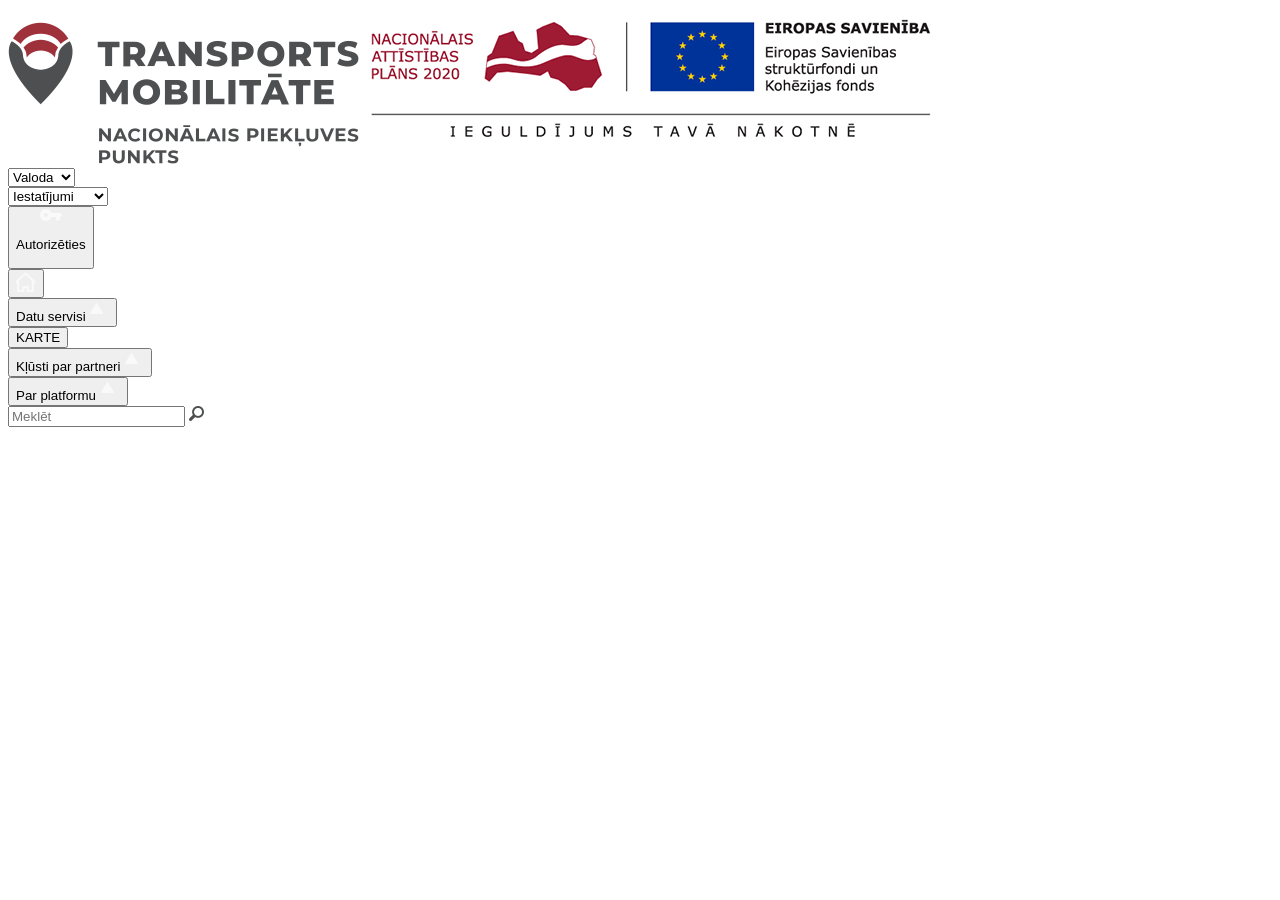
==== index.html @ b94b5772 "initial commit" ====
<!DOCTYPE html>
<html lang="en">
  <head>
    <meta charset="UTF-8" />
    <meta http-equiv="X-UA-Compatible" content="IE=edge" />
    <meta name="viewport" content="width=device-width, initial-scale=1.0" />
    <link rel="stylesheet" href="index.css">
    <title>NPP</title>
  </head>
  <body>
    <div class="header">
      <img src="assets/img/logo1.png" class="header-logo-left" />
      <img src="assets/img/logo2.png" class="header-logo-center" />
      <div class="header-setting">
        <div class="header-setting-up">
          <div class="valoda-select">
            <select>
              <option value="0">Valoda</option>
              <option value="1">Latviski</option>
              <option value="2">English</option>
            </select>
          </div>
          <div class="setting-select" style="width:200px;">
            <select>
              <option value="0">Iestatījumi</option>
              <option value="disabled">Fonta izmērs</option>
              <option value="2">100%</option>
              <option value="3">150%</option>
              <option value="4">200%</option>
              <option value="disabled">Kontrasts</option>
              <option value="images">
                <div>
                  <img src='eye1.png'/>
                  <img src='eye2.png'/>
                  <img src='eye3.png'/>
                  <img src='eye4.png'/>
                </div>
              </option>
            </select>
          </div>
        </div>
        <div class="header-setting-down">
          <button class = "header-setting-down-auth-button" type="button">
            <img class="header-setting-down-auth-button-icon" src="assets/img/key.svg" />
            <p class="header-setting-down-auth-button-text">Autorizēties</p>
          </button>
        </div>
      </div>
    </div>
    <nav class="navbar">
      <div class="navbar-menu">
        <div class="navbar-icon-tab">
          <button class="navbar-menu-tab-content">
            <img src="assets/img/home.svg" />
          </button>
        </div>
        <div class="navbar-menu-tab">
          <button class="navbar-menu-tab-content">
            Datu servisi
            <img src="assets/img/arrow.svg" class="navbar-arrow-icon"/>
          </button>
        </div>
        <div class="navbar-menu-tab">
          <button class="navbar-menu-tab-content">
            KARTE
          </button>
        </div>
        <div class="navbar-menu-tab">
          <button class="navbar-menu-tab-content">
            Kļūsti par partneri
            <img src="assets/img/arrow.svg" class="navbar-arrow-icon"/>
          </button>
        </div>
        <div class="navbar-menu-tab">
          <button class="navbar-menu-tab-content">
            Par platformu
            <img src="assets/img/arrow.svg" class="navbar-arrow-icon"/>
          </button>
        </div>
      </div>
      <div class="navbar-search">
        <input type="text" placeholder="Meklēt" >
        <img src="assets/img/search.png" />
      </div>
    </nav>
    <script>
      const toggleMenu = () => document.body.classList.toggle("open");
    </script>
  </body>
</html>
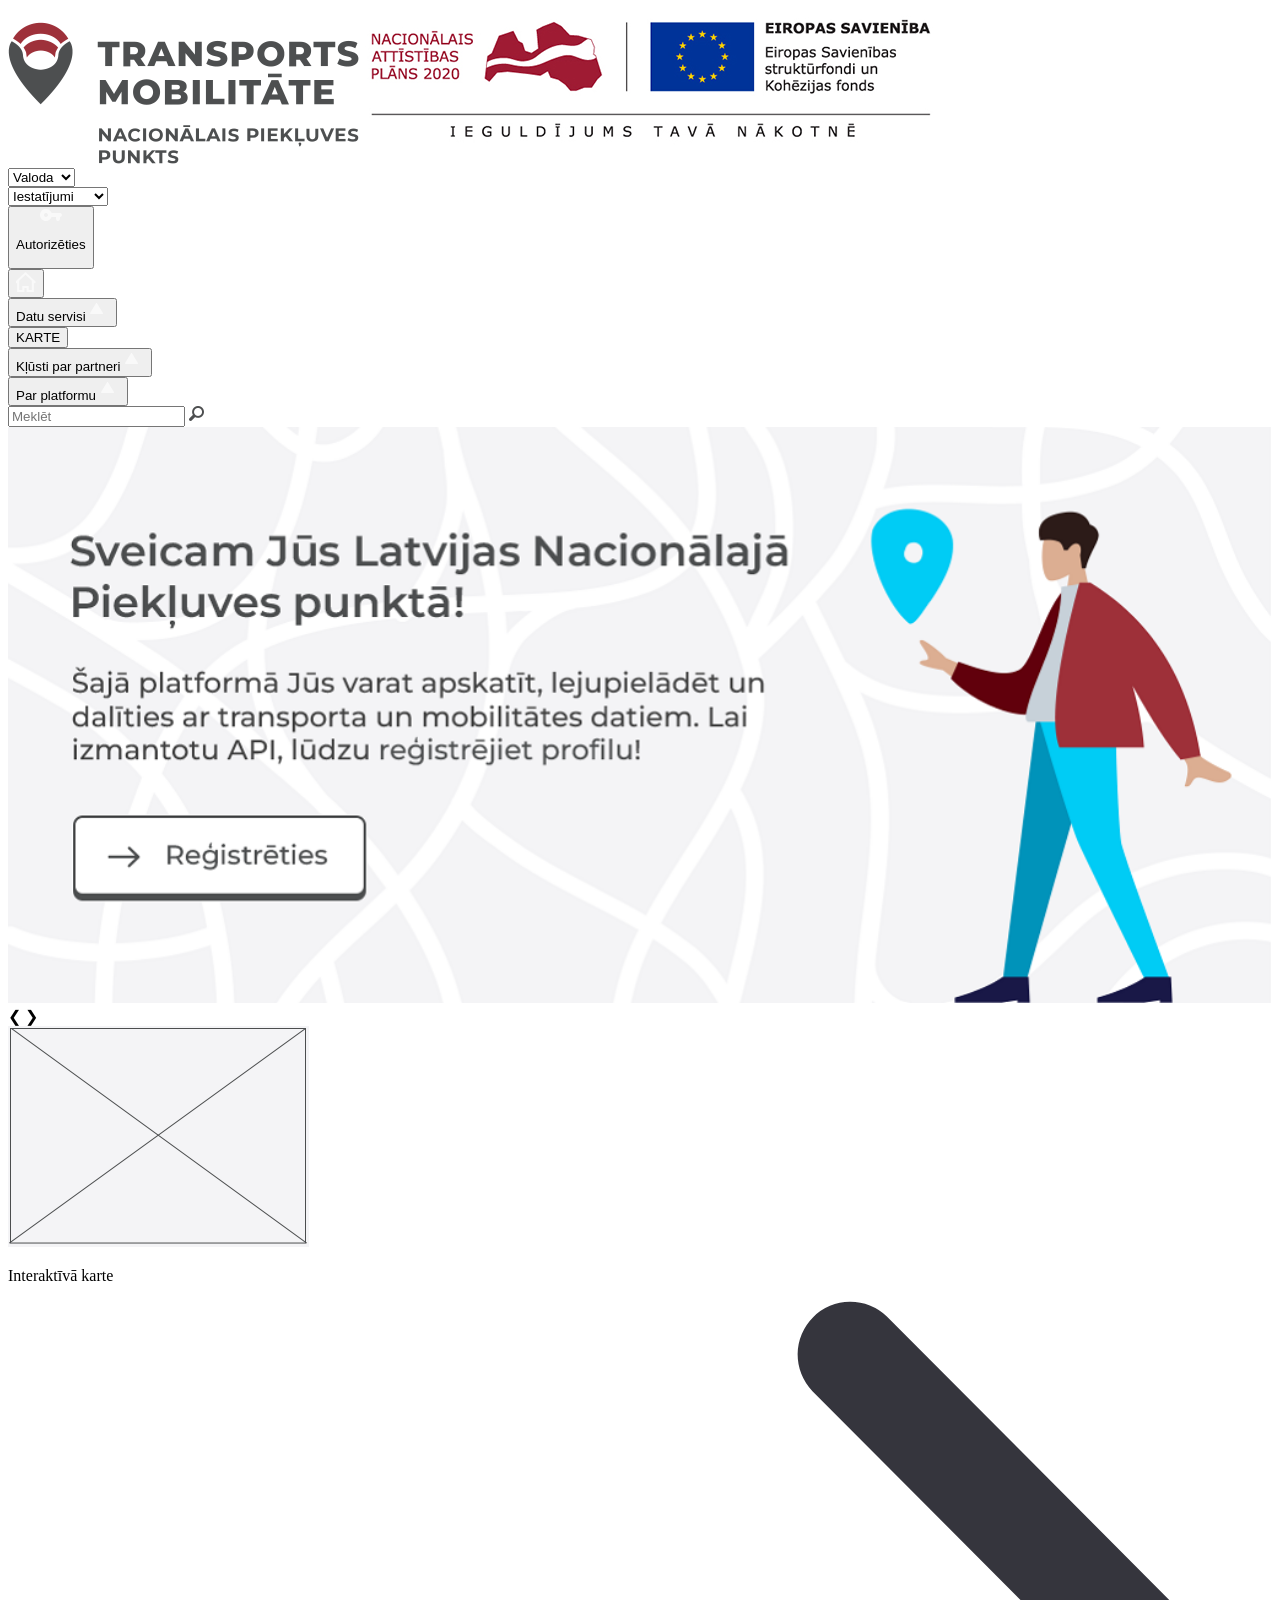
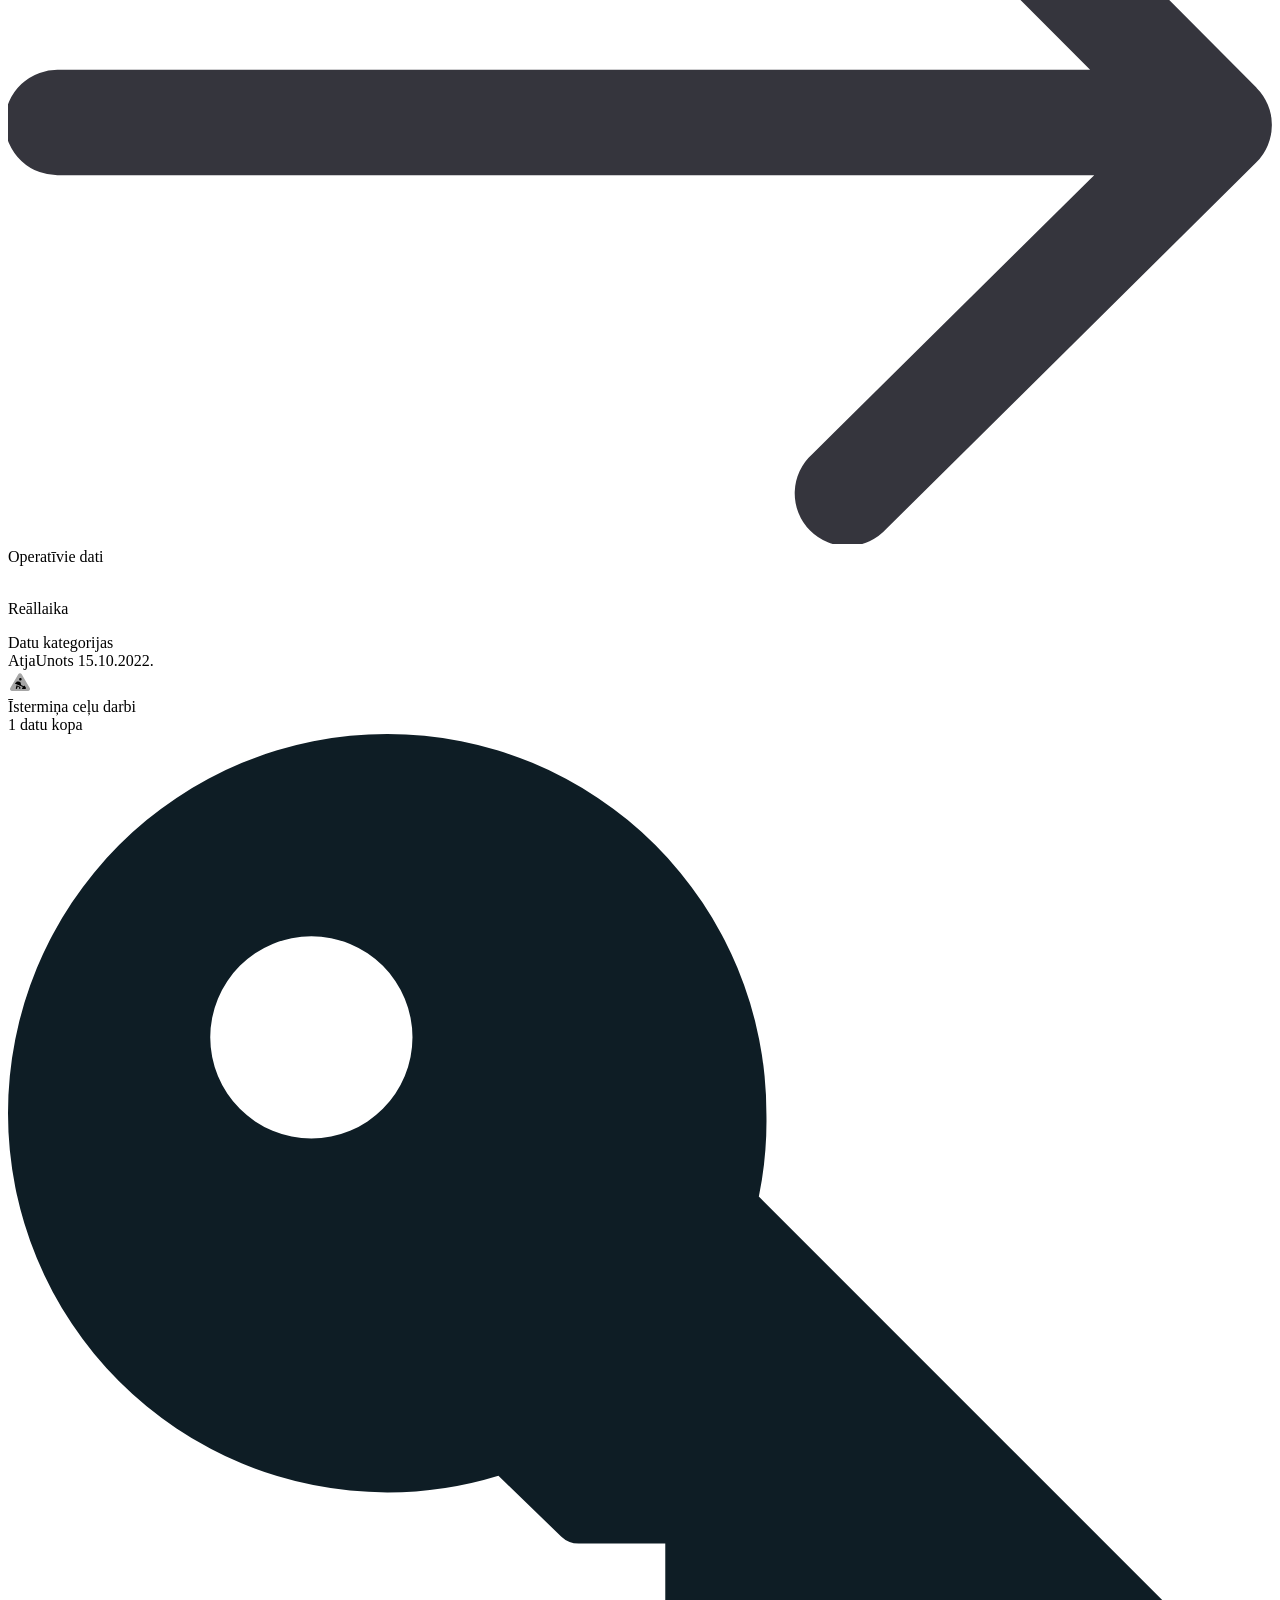
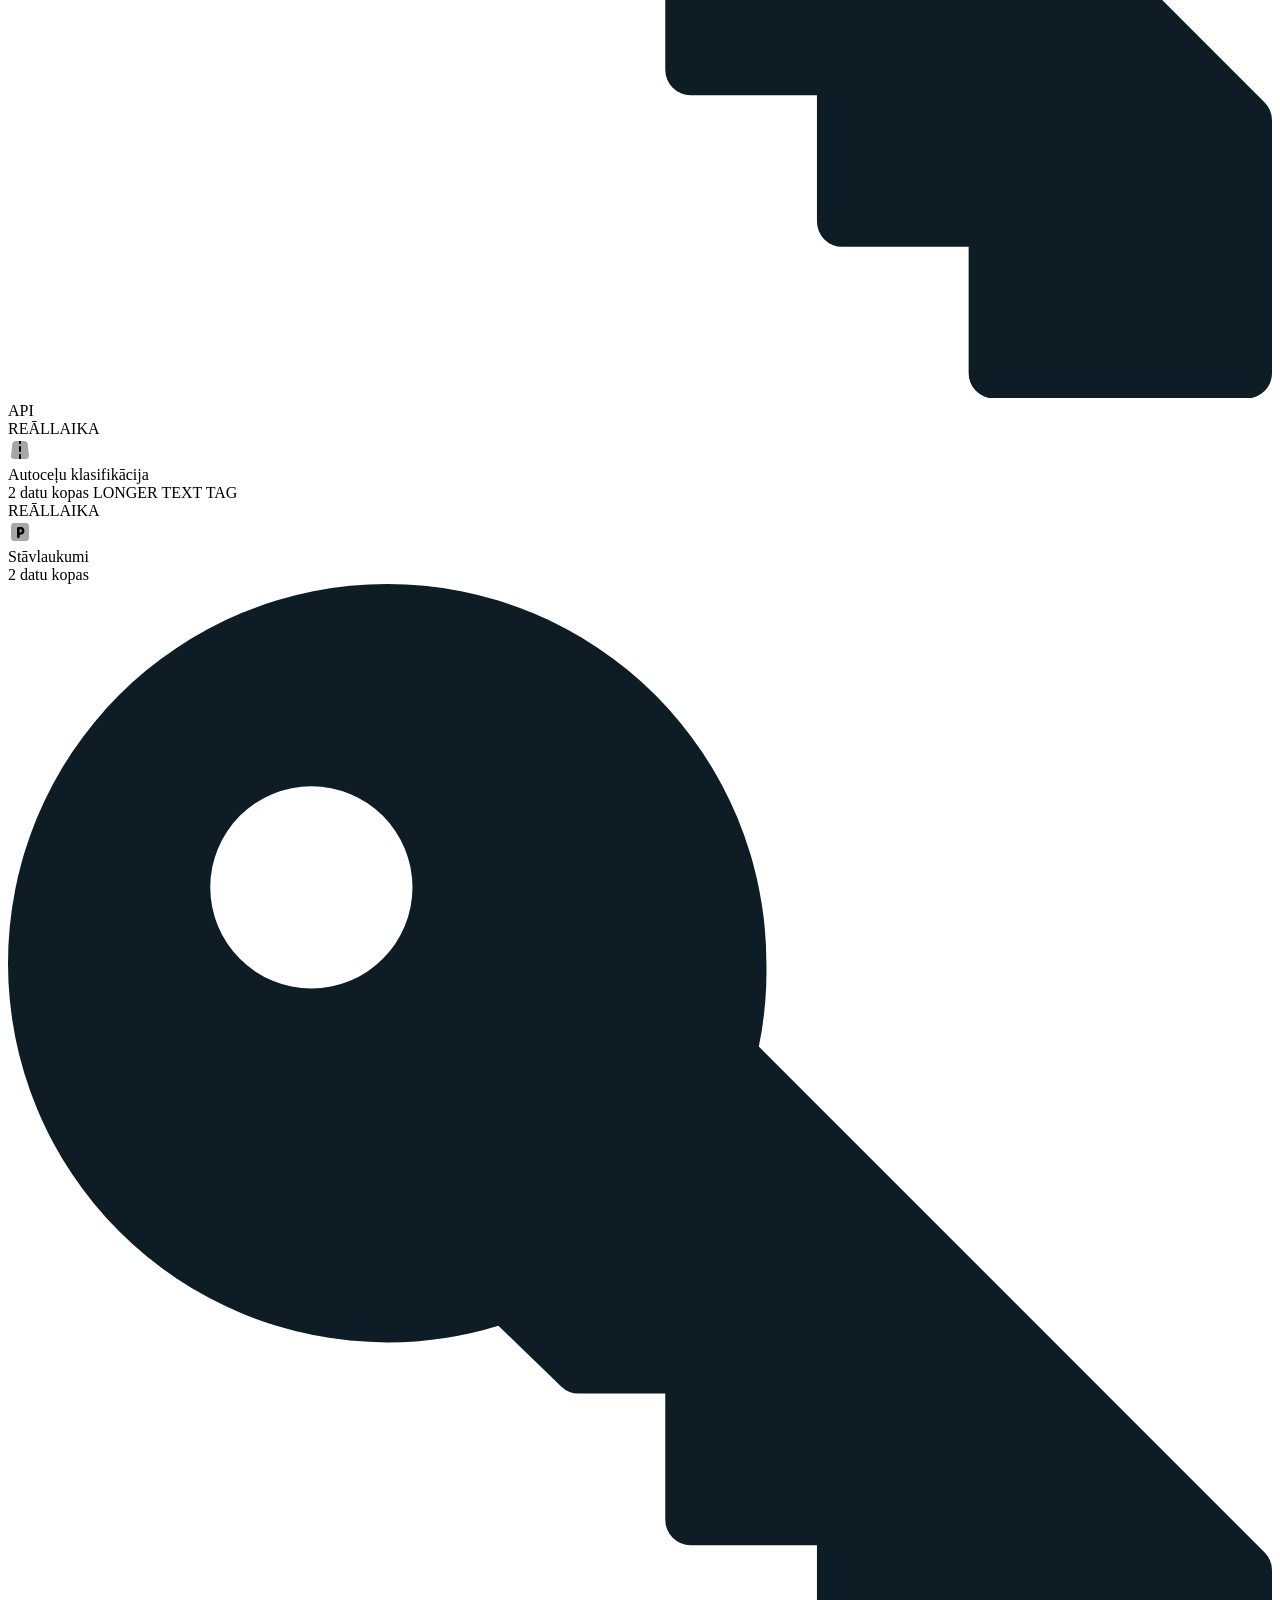
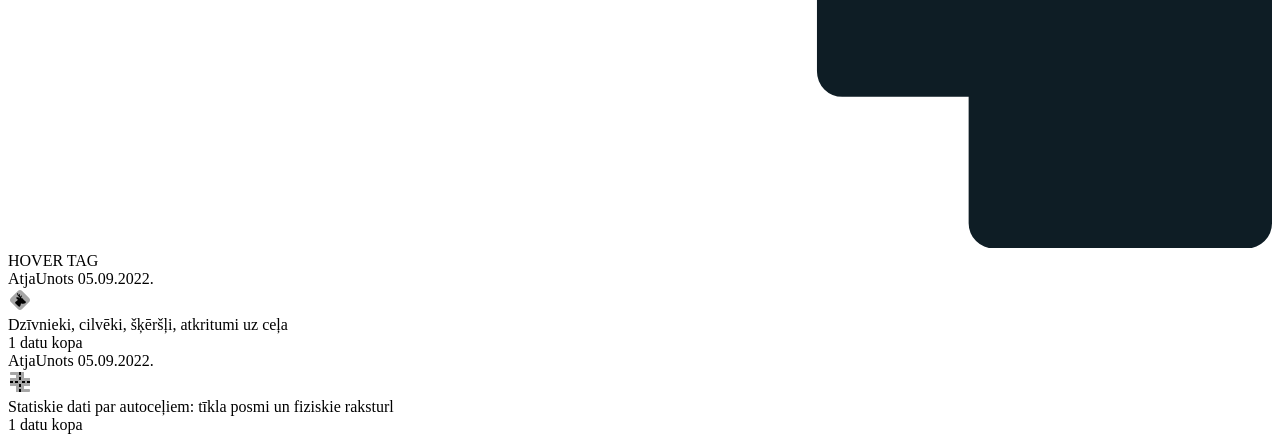
==== commit 7ecc7d5e: "slides, categories complete" ====
--- a/index.html
+++ b/index.html
@@ -83,8 +83,107 @@
         <img src="assets/img/search.png" />
       </div>
     </nav>
+    <div class="slidebar">
+      <div class="slidebar-slideshow">
+        <div class="slidebar-slideshow-slides slidebar-slideshow-fade">
+          <img src="assets/img/slide1.png" style="width:100%">
+        </div>
+      
+        <div class="slidebar-slideshow-slides slidebar-slideshow-fade">
+          <img src="assets/img/slide2.png" style="width:100%">
+        </div>
+      
+        <!-- Next and previous buttons -->
+        <a class="slidebar-slideshow-prev" onclick="plusSlides(-1)">&#10094;</a>
+        <a class="slidebar-slideshow-next" onclick="plusSlides(1)">&#10095;</a>
+        <!-- The dots/circles -->
+        <div class="slidebar-slideshow-dots">
+          <span class="slidebar-slideshow-dots-dot" onclick="currentSlide(1)"></span>
+          <span class="slidebar-slideshow-dots-dot" onclick="currentSlide(2)"></span>
+        </div>
+      </div>
+      <div class="slidebar-map-container">
+        <div class="slidebar-map-container-box">
+          <img id="close" src="assets/img/mapbox.png" />
+        </div>
+        <div class="slidebar-map-container-link">
+          <p class="slidebar-map-container-link-text">Interaktīvā karte</p>
+          <img class="slidebar-map-container-link-icon" src="assets/img/next.svg" />
+        </div>
+        <div class="slidebar-map-container-data">
+          <label class="slidebar-map-container-data-button">
+            <span class="slidebar-map-container-data-button-text">Operatīvie dati</span>
+          </label>
+        </div>
+        <div class="slidebar-map-container-realtime">
+          <label class="slidebar-map-container-realtime-button">
+            <img class="slidebar-map-container-realtime-button-icon" id="close" src="assets/img/dot.png" />
+            <p class="slidebar-map-container-realtime-button-text">Reāllaika</p>
+          </label>
+        </div>
+      </div>
+    </div>
+    <div class="data-cat">
+      <div class="data-cat-title">
+        Datu kategorijas
+      </div>
+      <div class="data-cat-content">
+        <div class="data-cat-construction">
+          <div class="data-cat-construction-update">AtjaUnots 15.10.2022.</div>
+          <img class="data-cat-construction-icon" src="assets/img/under-construction.svg">
+          <div class="data-cat-construction-title">Īstermiņa ceļu darbi</div>
+          <div class="data-cat-construction-data">
+            <span class="data-cat-construction-data-text">1 datu kopa</span>
+            <label class="data-cat-construction-data-content">
+              <img class="data-cat-construction-data-content-icon" src="assets/img/key2.svg" />
+              <span class="data-cat-construction-data-content-label">API</span>
+            </label>
+          </div>
+        </div>
+        <div class="data-cat-construction">
+          <div class="data-cat-construction-update">REĀLLAIKA</div>
+          <img class="data-cat-construction-icon" src="assets/img/road.svg">
+          <div class="data-cat-construction-title">Autoceļu klasifikācija</div>
+          <div class="data-cat-construction-data">
+            <span class="data-cat-construction-data-text">2 datu kopas</span>
+            <label class="data-cat-construction-data-content">
+              <span class="data-cat-construction-data-content-label">LONGER TEXT TAG</span>
+            </label>
+          </div>
+        </div>
+        <div class="data-cat-construction">
+          <div class="data-cat-construction-update">REĀLLAIKA</div>
+          <img class="data-cat-construction-icon" src="assets/img/parking.svg">
+          <div class="data-cat-construction-title">Stāvlaukumi</div>
+          <div class="data-cat-construction-data">
+            <span class="data-cat-construction-data-text">2 datu kopas</span>
+            <label class="data-cat-construction-data-content">
+              <img class="data-cat-construction-data-content-icon" src="assets/img/key2.svg" />
+              <span class="data-cat-construction-data-content-label">HOVER TAG</span>
+            </label>
+          </div>
+        </div>
+        <div class="data-cat-construction">
+          <div class="data-cat-construction-update">AtjaUnots 05.09.2022.</div>
+          <img class="data-cat-construction-icon" src="assets/img/wild-animals-sign.svg">
+          <div class="data-cat-construction-title">Dzīvnieki, cilvēki, šķēršļi, atkritumi uz ceļa</div>
+          <div class="data-cat-construction-data">
+            <span class="data-cat-construction-data-text">1 datu kopa</span>
+          </div>
+        </div>
+        <div class="data-cat-construction">
+          <div class="data-cat-construction-update">AtjaUnots 05.09.2022.</div>
+          <img class="data-cat-construction-icon" src="assets/img/streets.svg">
+          <div class="data-cat-construction-title">Statiskie dati par autoceļiem: tīkla posmi un fiziskie raksturl</div>
+          <div class="data-cat-construction-data">
+            <span class="data-cat-construction-data-text">1 datu kopa</span>
+          </div>
+        </div>
+      </div>
+    </div>
     <script>
       const toggleMenu = () => document.body.classList.toggle("open");
     </script>
+    <script src="assets/js/slide.js"></script>
   </body>
 </html>
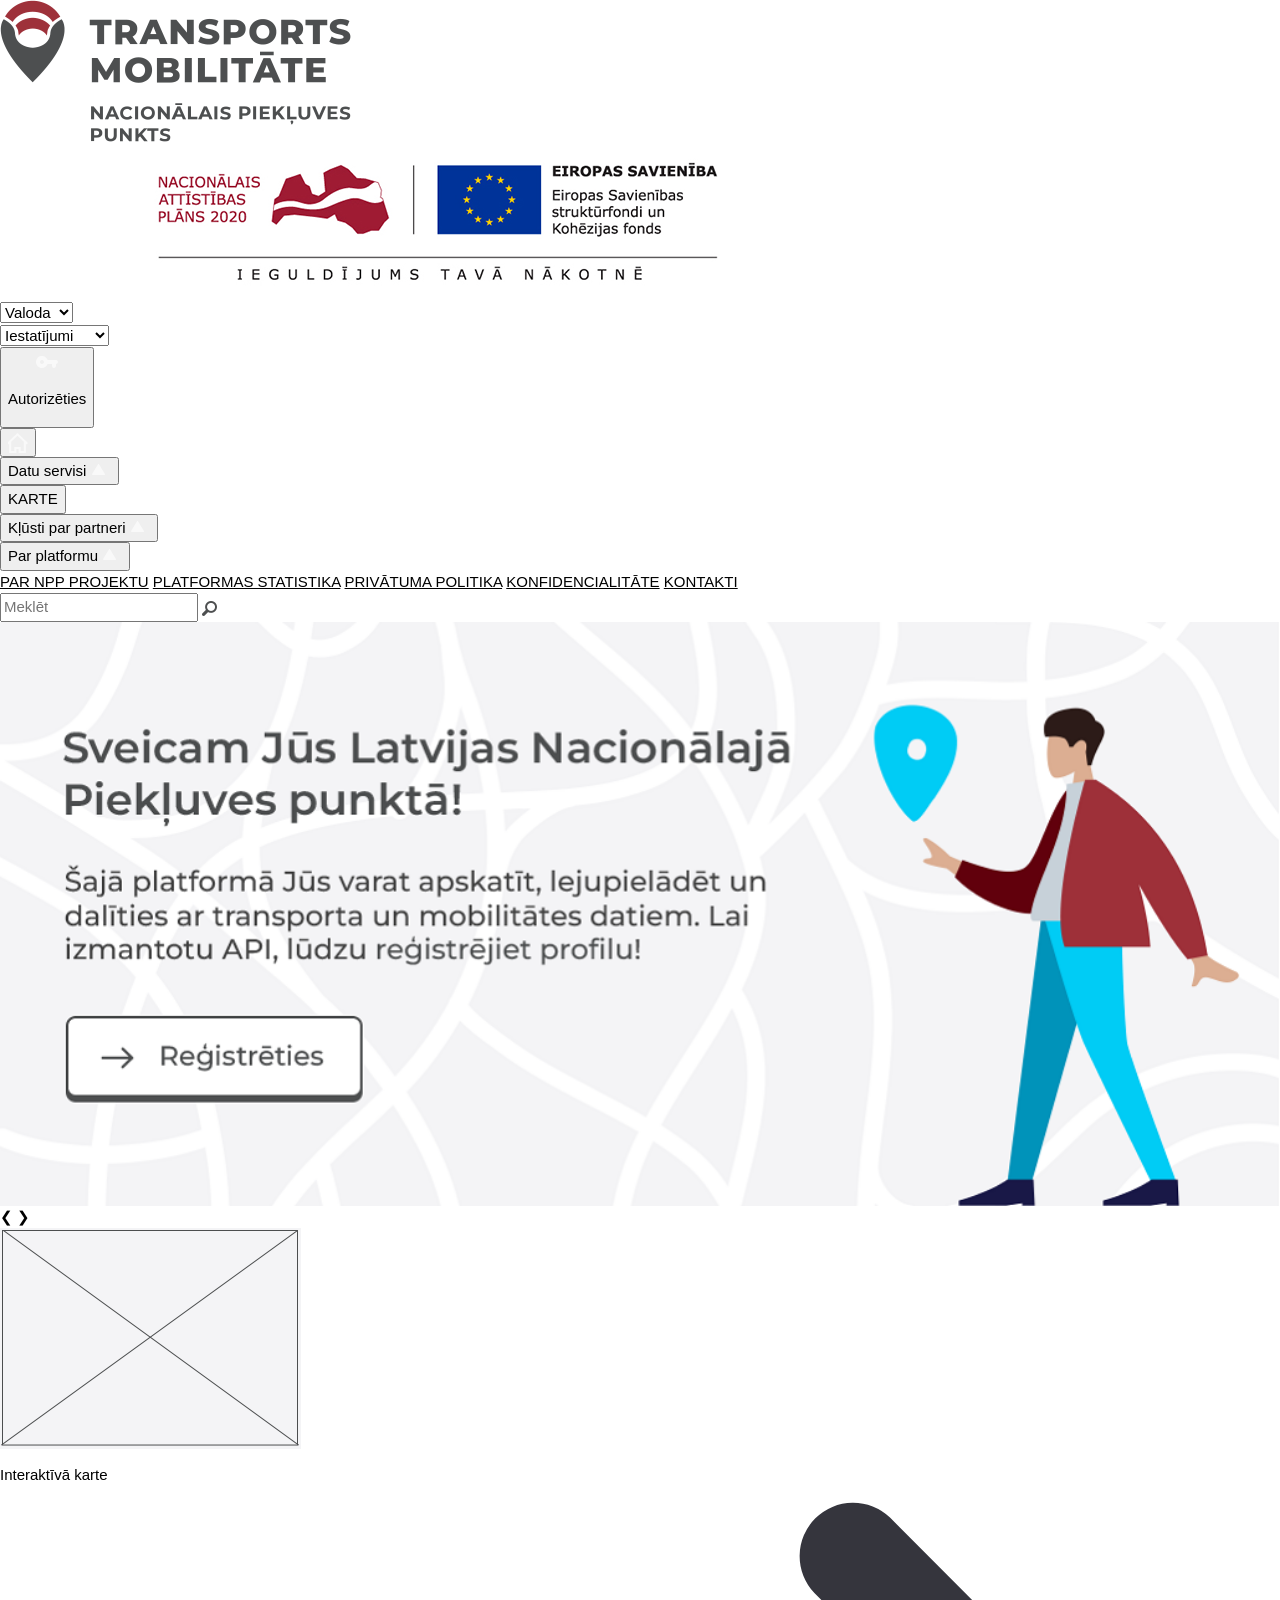
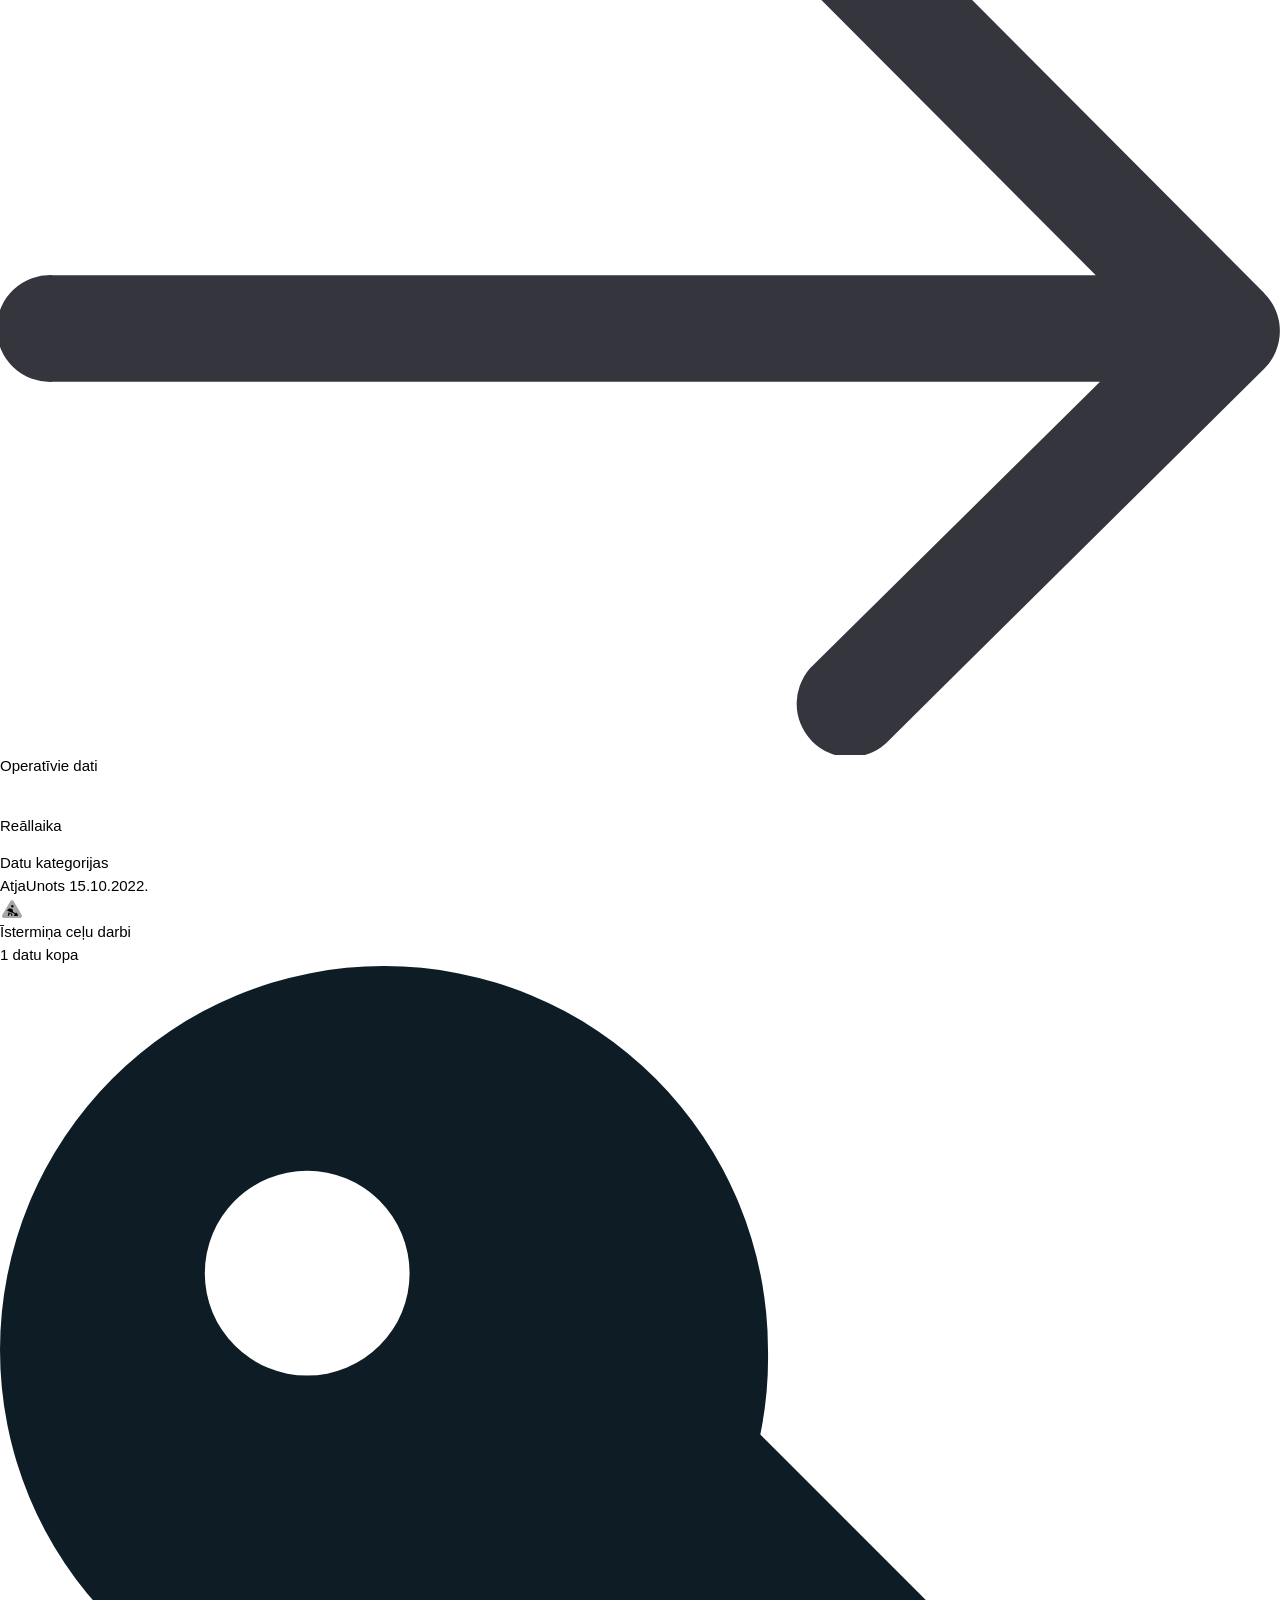
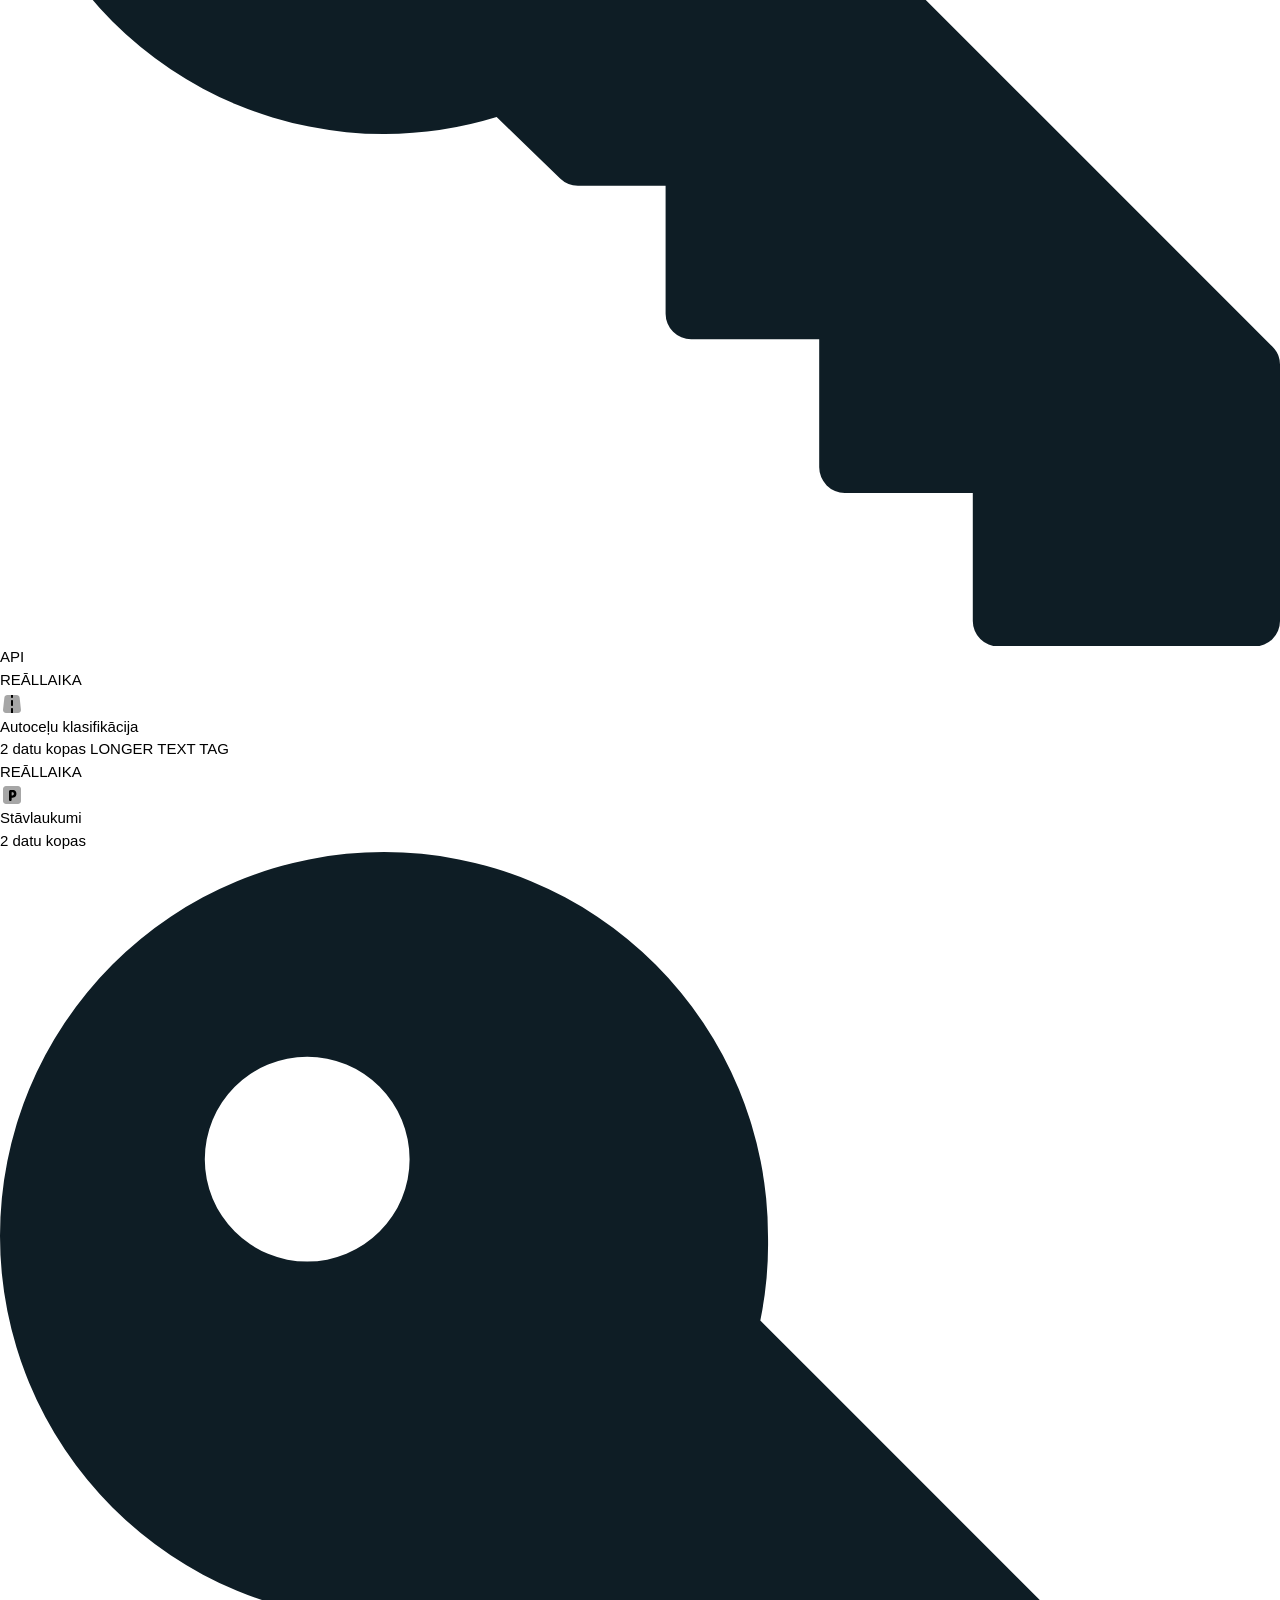
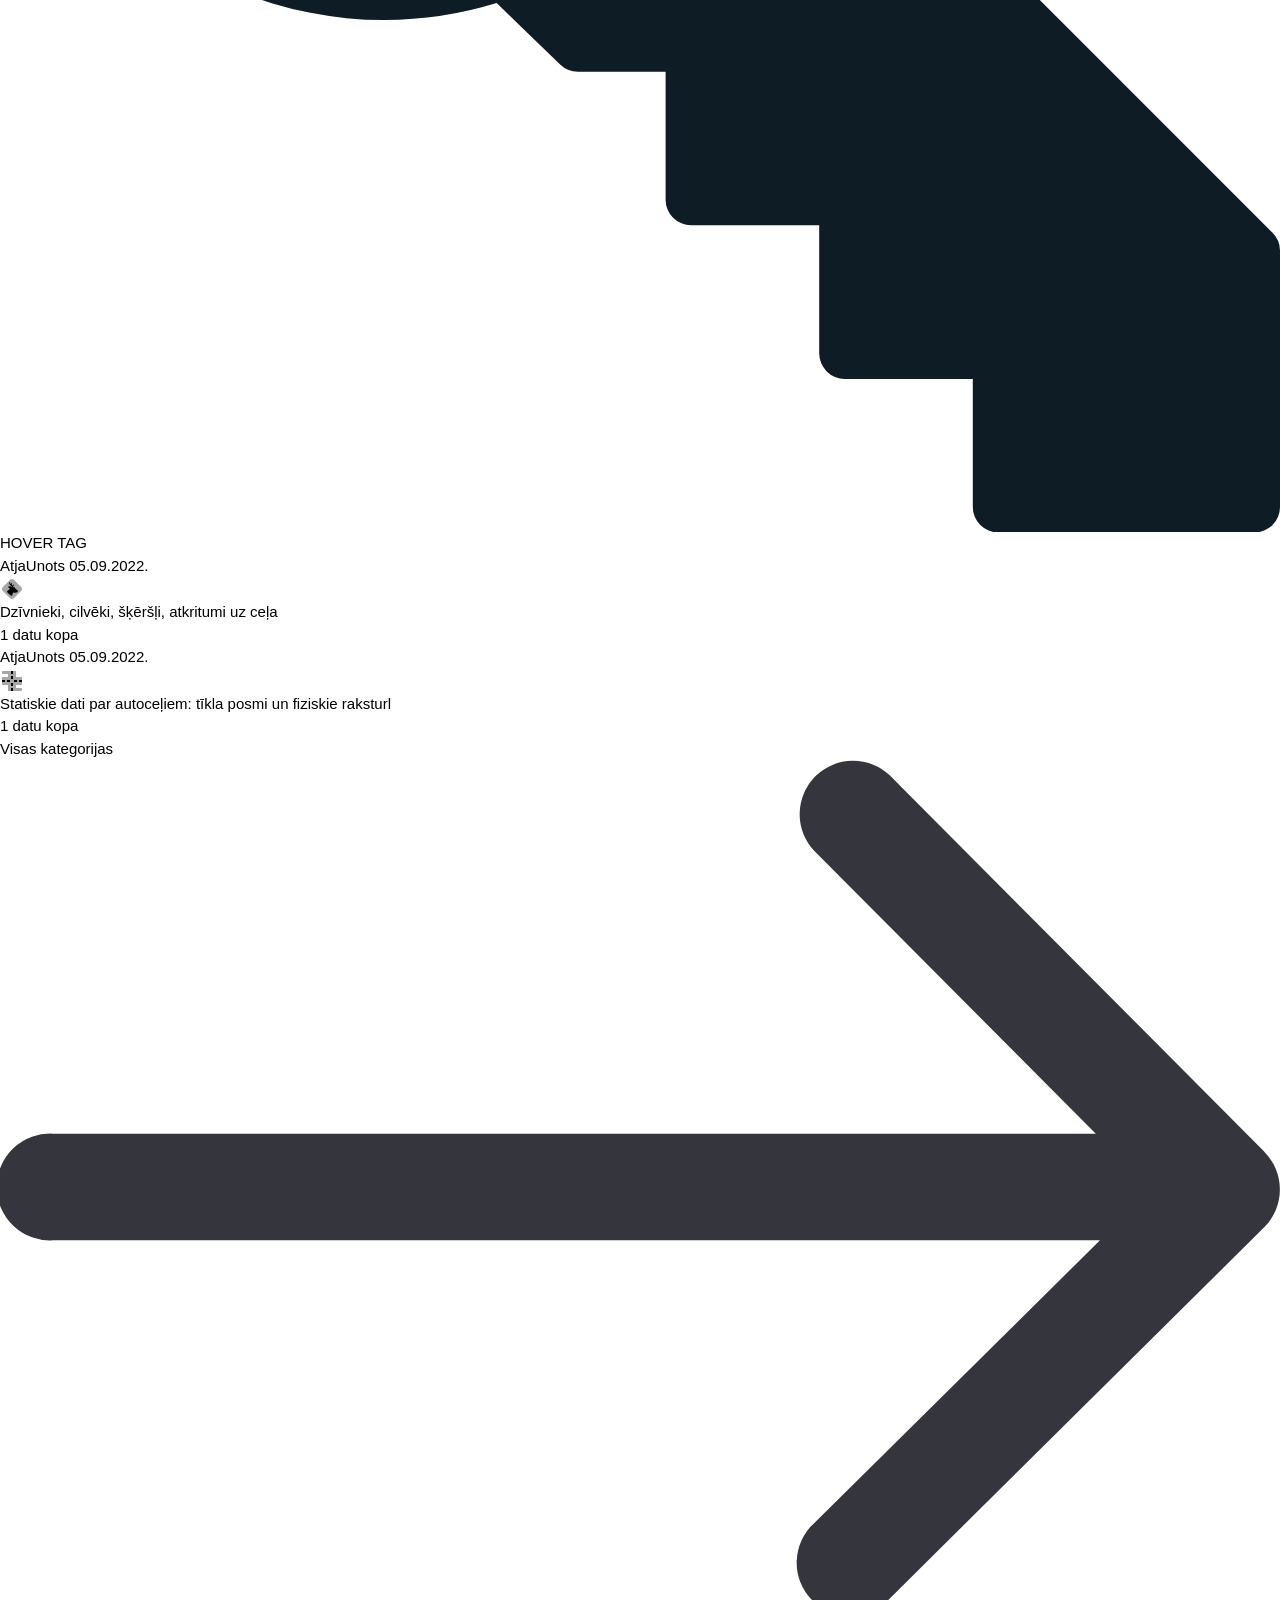
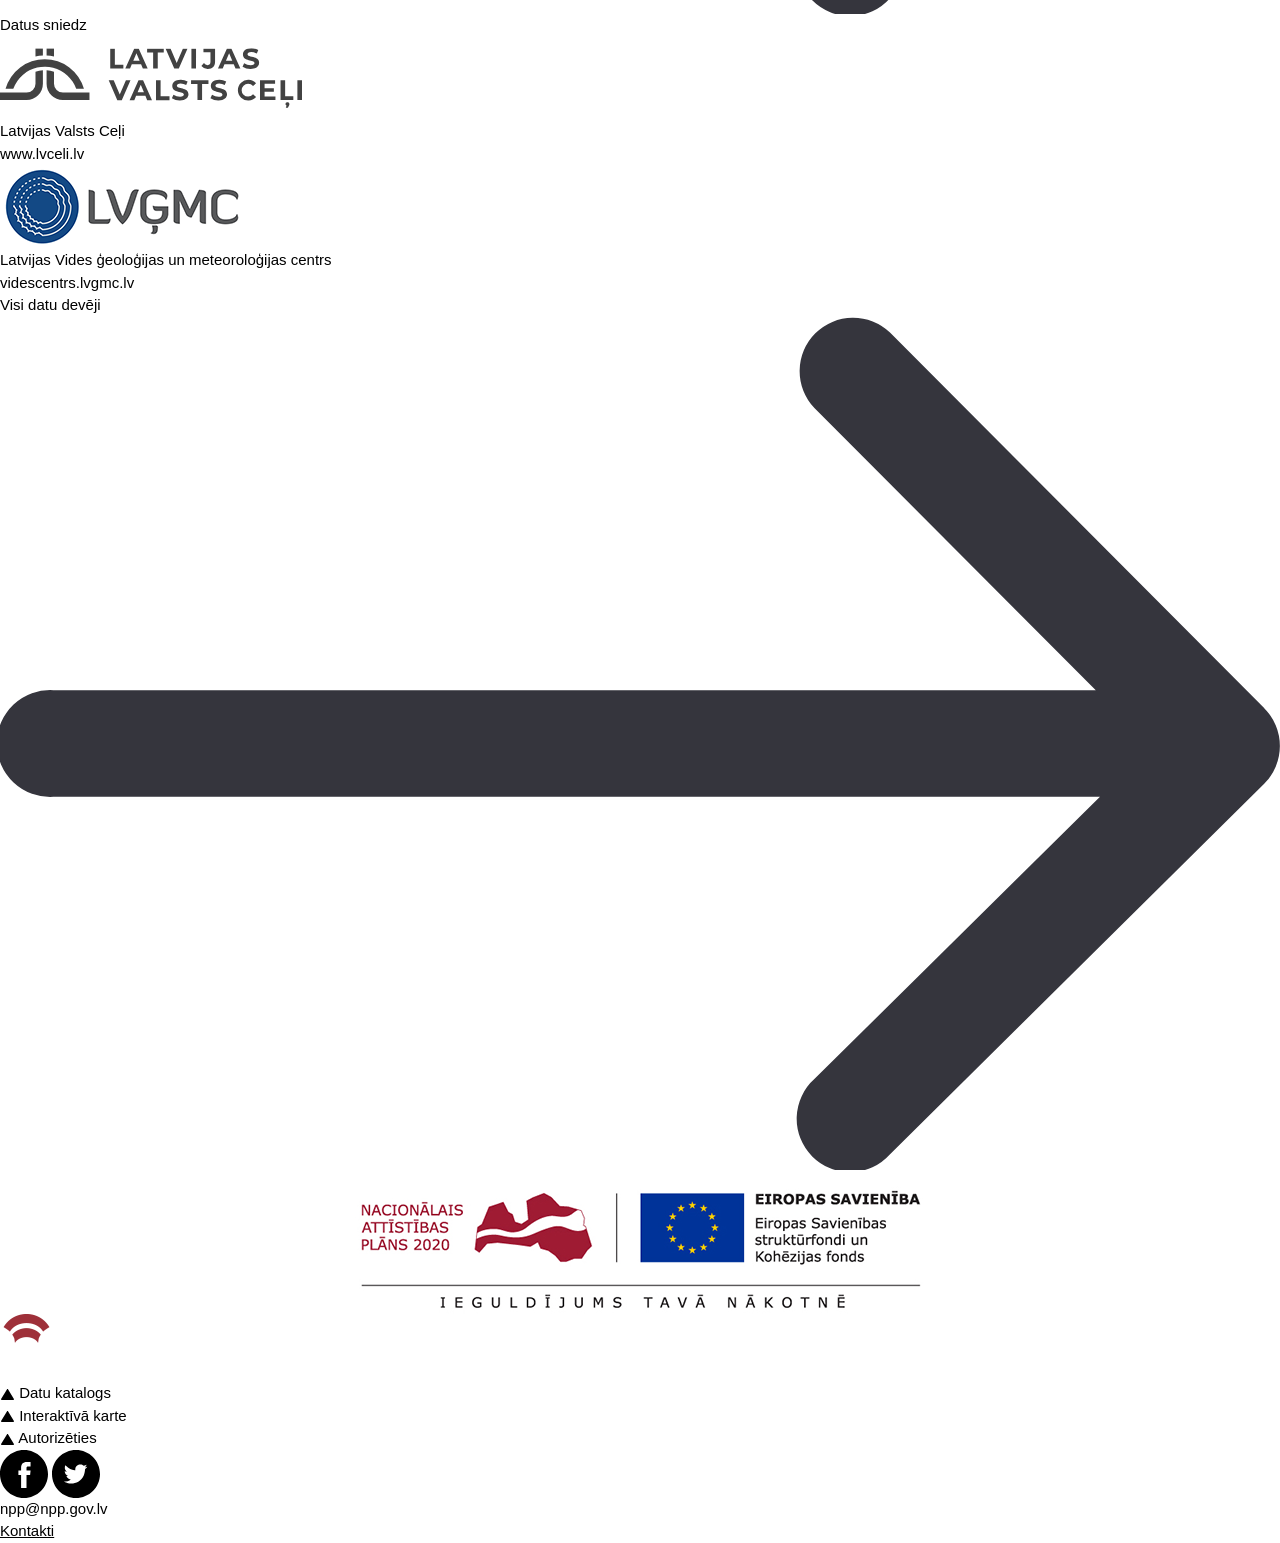
==== commit fb7832b4: "demo complete" ====
--- a/index.html
+++ b/index.html
@@ -4,13 +4,17 @@
     <meta charset="UTF-8" />
     <meta http-equiv="X-UA-Compatible" content="IE=edge" />
     <meta name="viewport" content="width=device-width, initial-scale=1.0" />
+    <link rel="stylesheet" href="https://www.w3schools.com/w3css/4/w3.css">
     <link rel="stylesheet" href="index.css">
     <title>NPP</title>
   </head>
   <body>
     <div class="header">
       <img src="assets/img/logo1.png" class="header-logo-left" />
-      <img src="assets/img/logo2.png" class="header-logo-center" />
+      <div class="small-slidebar w3-content w3-section">
+        <img class="small-slidebar-slides" src="assets/img/small-slide1.png">
+        <img class="small-slidebar-slides" src="assets/img/small-slide2.png">
+      </div>
       <div class="header-setting">
         <div class="header-setting-up">
           <div class="valoda-select">
@@ -76,6 +80,13 @@
             Par platformu
             <img src="assets/img/arrow.svg" class="navbar-arrow-icon"/>
           </button>
+          <div class="navbar-menu-tab-dropdown">
+            <a href="#">PAR NPP PROJEKTU</a>
+            <a href="#">PLATFORMAS STATISTIKA</a>
+            <a href="#">PRIVĀTUMA POLITIKA</a>
+            <a href="#">KONFIDENCIALITĀTE</a>
+            <a href="#">KONTAKTI</a>
+          </div>
         </div>
       </div>
       <div class="navbar-search">
@@ -128,7 +139,8 @@
         Datu kategorijas
       </div>
       <div class="data-cat-content">
-        <div class="data-cat-construction">
+        
+        <div class="data-cat-construction" onmouseover="mouseover1()" onmouseleave="mouseleave1()">
           <div class="data-cat-construction-update">AtjaUnots 15.10.2022.</div>
           <img class="data-cat-construction-icon" src="assets/img/under-construction.svg">
           <div class="data-cat-construction-title">Īstermiņa ceļu darbi</div>
@@ -139,8 +151,14 @@
               <span class="data-cat-construction-data-content-label">API</span>
             </label>
           </div>
-        </div>
-        <div class="data-cat-construction">
+          <div id="button1" hidden="true">
+            <button class="data-cat-construction-button" type="button" >
+              <img class="data-cat-construction-button-icon" src="assets/img/arrow_enter.svg" />
+              <p class="data-cat-construction-button-font">Aplūkot</p>
+            </button>
+          </div>
+        </div>
+        <div class="data-cat-construction" onmouseover="mouseover2()" onmouseleave="mouseleave2()">
           <div class="data-cat-construction-update">REĀLLAIKA</div>
           <img class="data-cat-construction-icon" src="assets/img/road.svg">
           <div class="data-cat-construction-title">Autoceļu klasifikācija</div>
@@ -150,8 +168,14 @@
               <span class="data-cat-construction-data-content-label">LONGER TEXT TAG</span>
             </label>
           </div>
-        </div>
-        <div class="data-cat-construction">
+          <div id="button2" hidden="true">
+            <button class="data-cat-construction-button" type="button" >
+              <img class="data-cat-construction-button-icon" src="assets/img/arrow_enter.svg" />
+              <p class="data-cat-construction-button-font">Aplūkot</p>
+            </button>
+          </div>
+        </div>
+        <div class="data-cat-construction" onmouseover="mouseover3()" onmouseleave="mouseleave3()">
           <div class="data-cat-construction-update">REĀLLAIKA</div>
           <img class="data-cat-construction-icon" src="assets/img/parking.svg">
           <div class="data-cat-construction-title">Stāvlaukumi</div>
@@ -162,22 +186,103 @@
               <span class="data-cat-construction-data-content-label">HOVER TAG</span>
             </label>
           </div>
-        </div>
-        <div class="data-cat-construction">
+          <div id="button3" hidden="true">
+            <button class="data-cat-construction-button" type="button" >
+              <img class="data-cat-construction-button-icon" src="assets/img/arrow_enter.svg" />
+              <p class="data-cat-construction-button-font">Aplūkot</p>
+            </button>
+          </div>
+        </div>
+        <div class="data-cat-construction" onmouseover="mouseover4()" onmouseleave="mouseleave4()">
           <div class="data-cat-construction-update">AtjaUnots 05.09.2022.</div>
           <img class="data-cat-construction-icon" src="assets/img/wild-animals-sign.svg">
           <div class="data-cat-construction-title">Dzīvnieki, cilvēki, šķēršļi, atkritumi uz ceļa</div>
           <div class="data-cat-construction-data">
             <span class="data-cat-construction-data-text">1 datu kopa</span>
           </div>
-        </div>
-        <div class="data-cat-construction">
+          <div id="button4" hidden="true">
+            <button class="data-cat-construction-button" type="button" >
+              <img class="data-cat-construction-button-icon" src="assets/img/arrow_enter.svg" />
+              <p class="data-cat-construction-button-font">Aplūkot</p>
+            </button>
+          </div>
+        </div>
+        <div class="data-cat-construction" onmouseover="mouseover5()" onmouseleave="mouseleave5()">
           <div class="data-cat-construction-update">AtjaUnots 05.09.2022.</div>
           <img class="data-cat-construction-icon" src="assets/img/streets.svg">
           <div class="data-cat-construction-title">Statiskie dati par autoceļiem: tīkla posmi un fiziskie raksturl</div>
           <div class="data-cat-construction-data">
             <span class="data-cat-construction-data-text">1 datu kopa</span>
           </div>
+          <div id="button5" hidden="true">
+            <button class="data-cat-construction-button" type="button" >
+              <img class="data-cat-construction-button-icon" src="assets/img/arrow_enter.svg" />
+              <p class="data-cat-construction-button-font">Aplūkot</p>
+            </button>
+          </div>
+        </div>
+        <div class="data-cat-construction">
+          <div class="data-cat-construction-background">
+            <div class="data-cat-construction-background-text">
+              Visas kategorijas
+              <img class="data-cat-construction-background-text-icon" src="assets/img/next.svg">
+            </div>
+          </div>
+        </div>
+      </div>
+    </div>
+    <div class="data-provide">
+      <div class="data-provide-title">Datus sniedz</div>
+      <div class="data-provide-content">
+        <div class="data-provide-content-item">
+          <div class="data-provide-content-item-title">
+            <img class="data-provide-content-item-title-icon" src="assets/img/lvc-logo.svg">
+          </div>
+          <div class="data-provide-content-item-description">Latvijas Valsts Ceļi</div>
+          <a>www.lvceli.lv</a>
+        </div>
+        <div class="data-provide-content-item">
+          <div class="data-provide-content-item-title">
+            <img class="data-provide-content-item-title-icon" src="assets/img/LVGlogo.png">
+          </div>
+          <div class="data-provide-content-item-description">Latvijas Vides ģeoloģijas un meteoroloģijas centrs</div>
+          <a>videscentrs.lvgmc.lv</a>
+        </div>
+        <div class="data-provide-content-item">
+          <div class="data-provide-content-item-background">
+            <div class="data-provide-content-item-background-text">
+              Visi datu devēji
+              <img class="data-provide-content-item-background-text-icon" src="assets/img/next.svg">
+            </div>
+          </div>
+        </div>
+      </div>
+    </div>
+    <div class="w3-container w3-center w3-margin-top">
+      <img src="assets/img/small-slide1.png" />
+    </div>
+    <div class="footer-up-container"></div>
+    <div class="footer-middle-container">
+      <div class="footer-middle-container-menus">
+        <img class="footer-middle-container-menus-icon" src="assets/img/location.png">
+        <div class="footer-middle-container-menus-link">
+          <img class="footer-middle-container-menus-link-icon" src="assets/img/up.svg"> Datu katalogs
+        </div>
+        <div class="footer-middle-container-menus-link">
+          <img class="footer-middle-container-menus-link-icon" src="assets/img/up.svg"> Interaktīvā karte
+        </div>
+        <div class="footer-middle-container-menus-link">
+          <img class="footer-middle-container-menus-link-icon" src="assets/img/up.svg"> Autorizēties
+        </div>
+      </div>
+      <div class="footer-middle-container-social">
+        <div class="footer-middle-container-social-sites">
+          <img src="assets/img/facebook.svg">
+          <img src="assets/img/twitter.svg">
+        </div>
+        <div class="footer-middle-container-social-mailinfo">
+          npp@npp.gov.lv<br/>
+          <u>Kontakti</u>
         </div>
       </div>
     </div>
@@ -185,5 +290,6 @@
       const toggleMenu = () => document.body.classList.toggle("open");
     </script>
     <script src="assets/js/slide.js"></script>
+    <script src="assets/js/small-slide.js"></script>
   </body>
 </html>
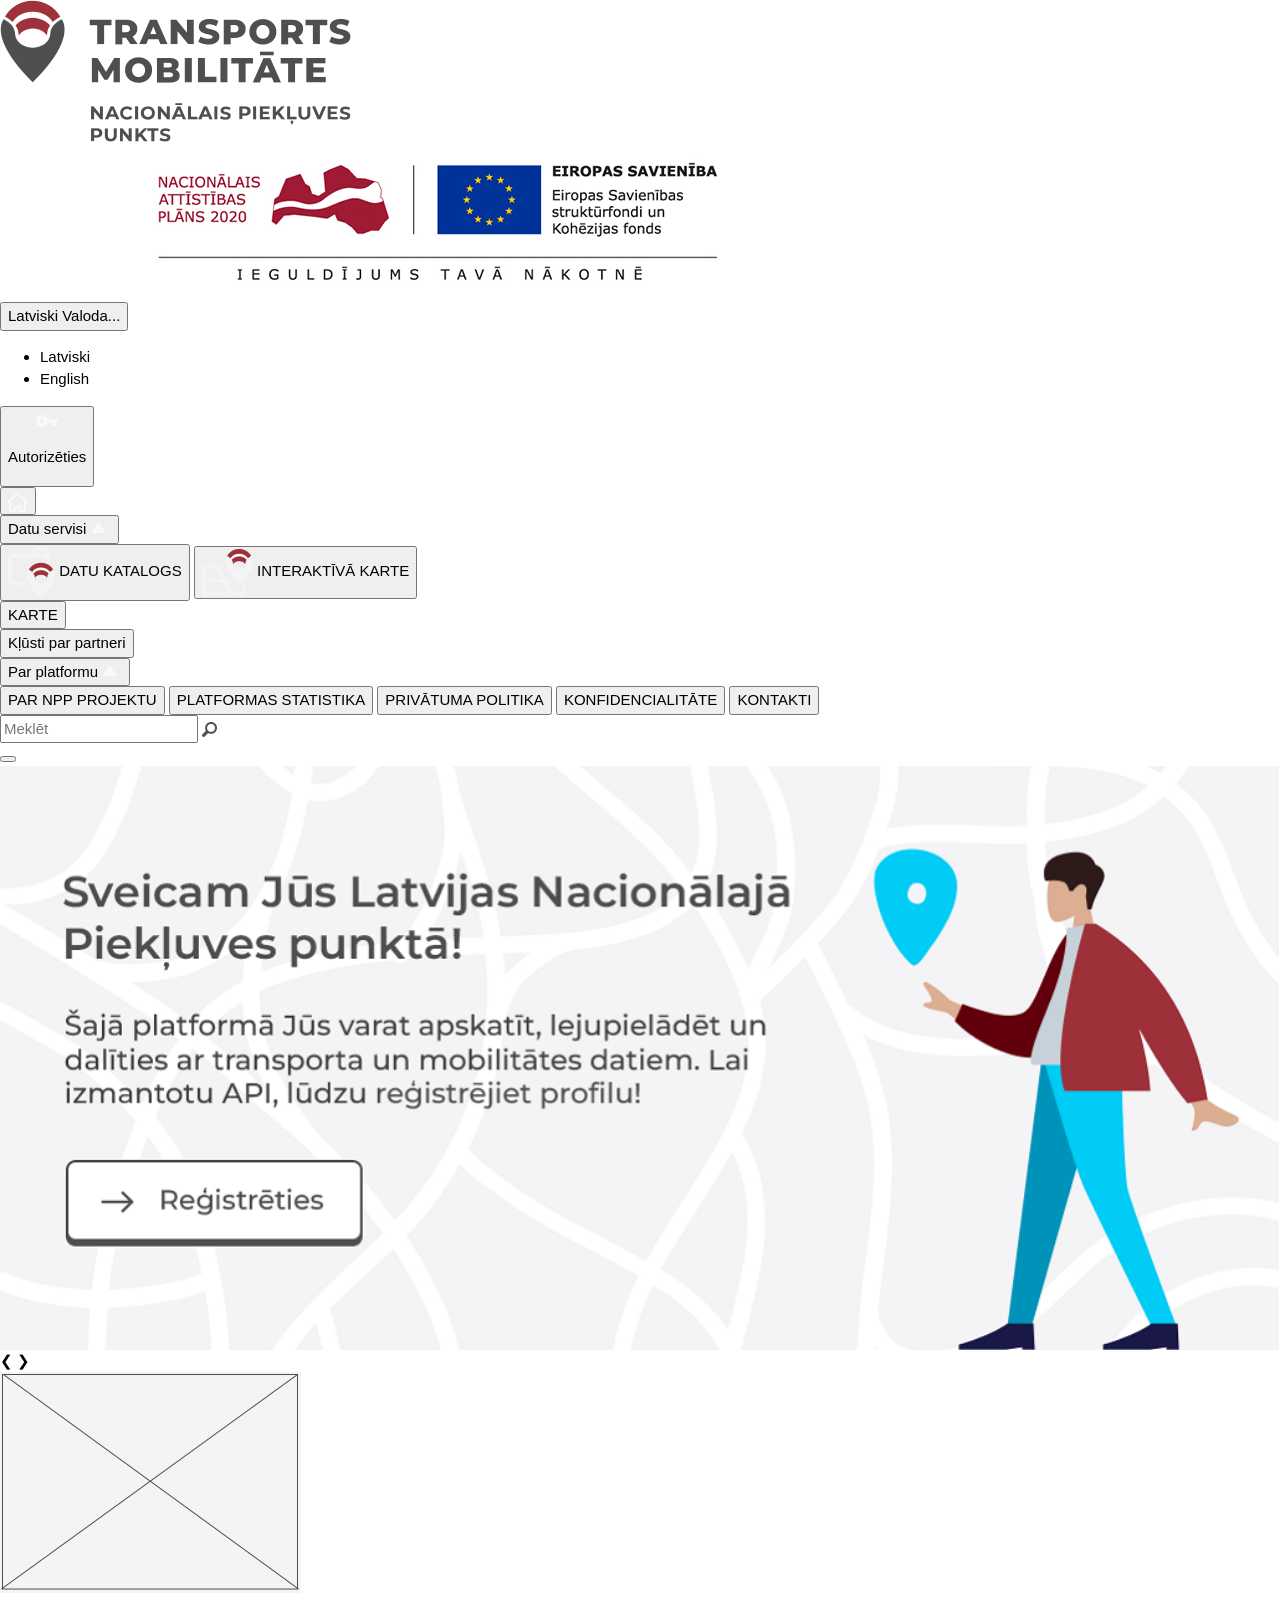
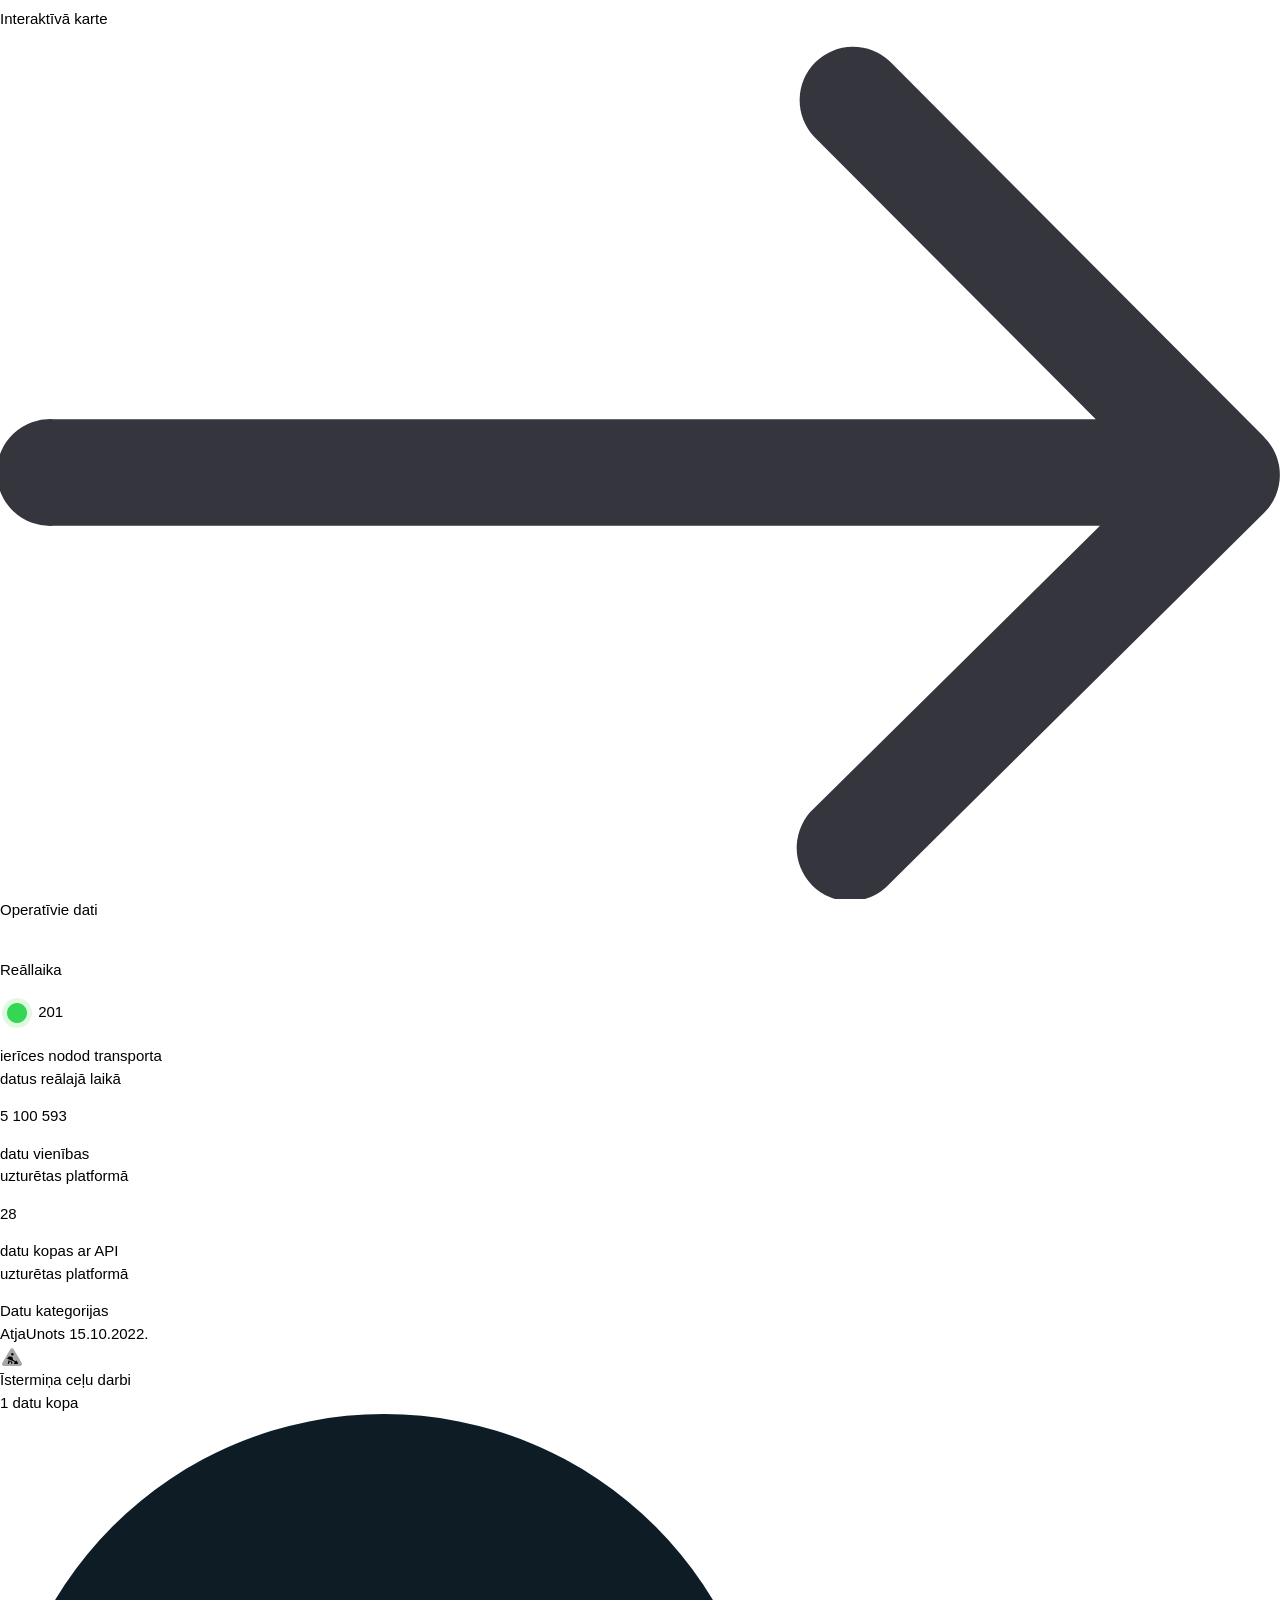
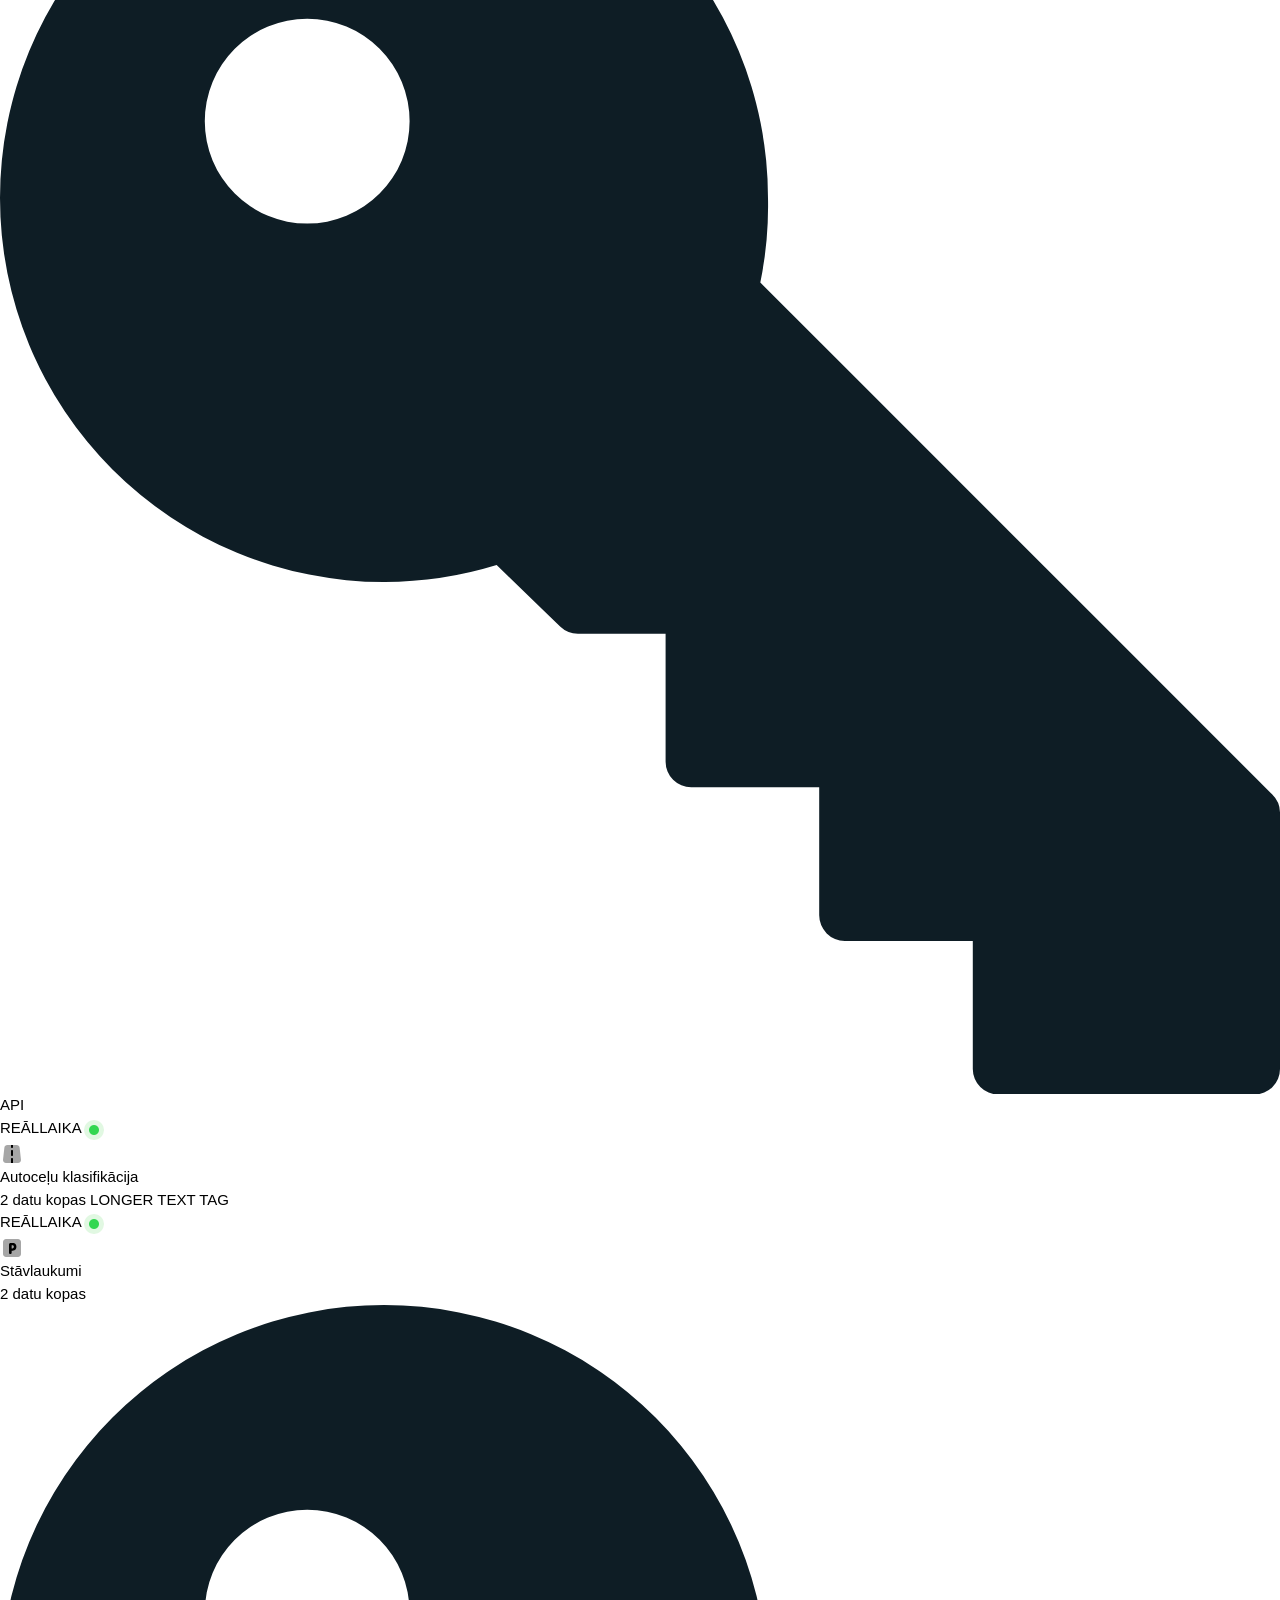
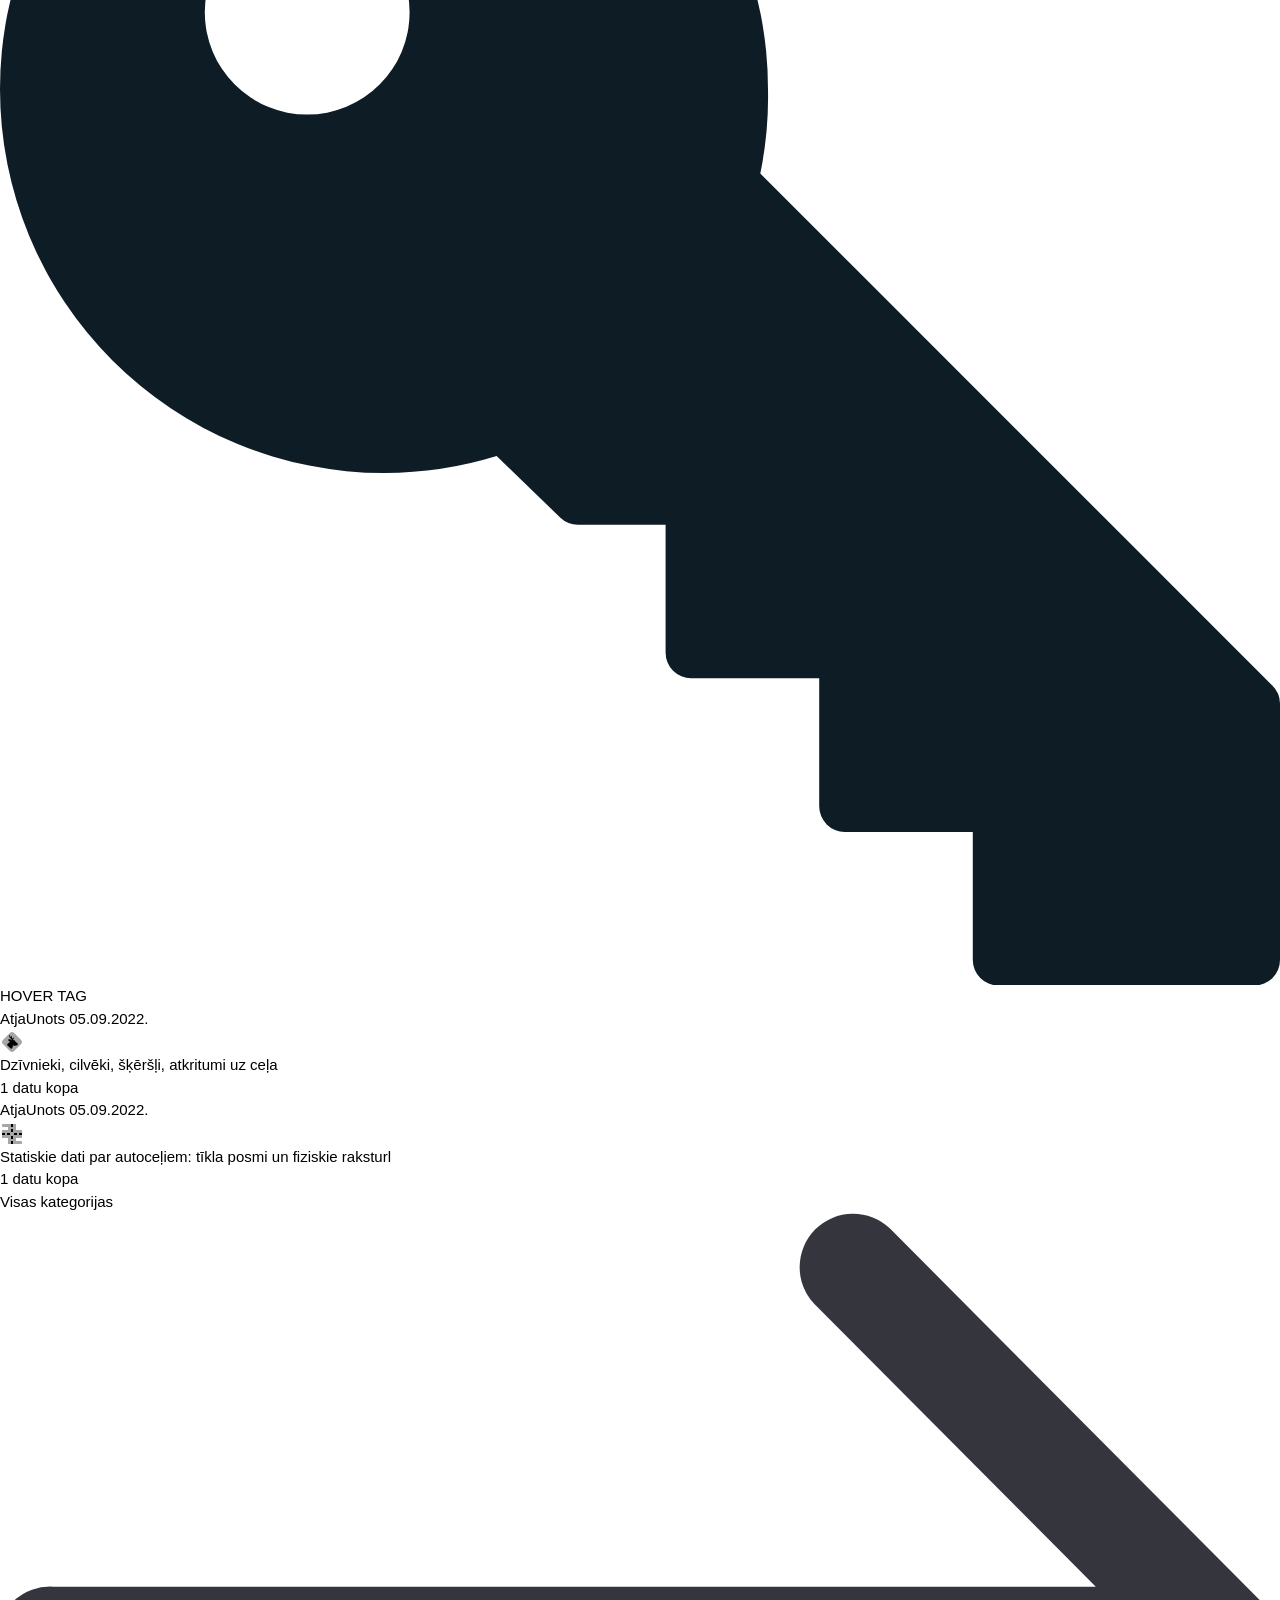
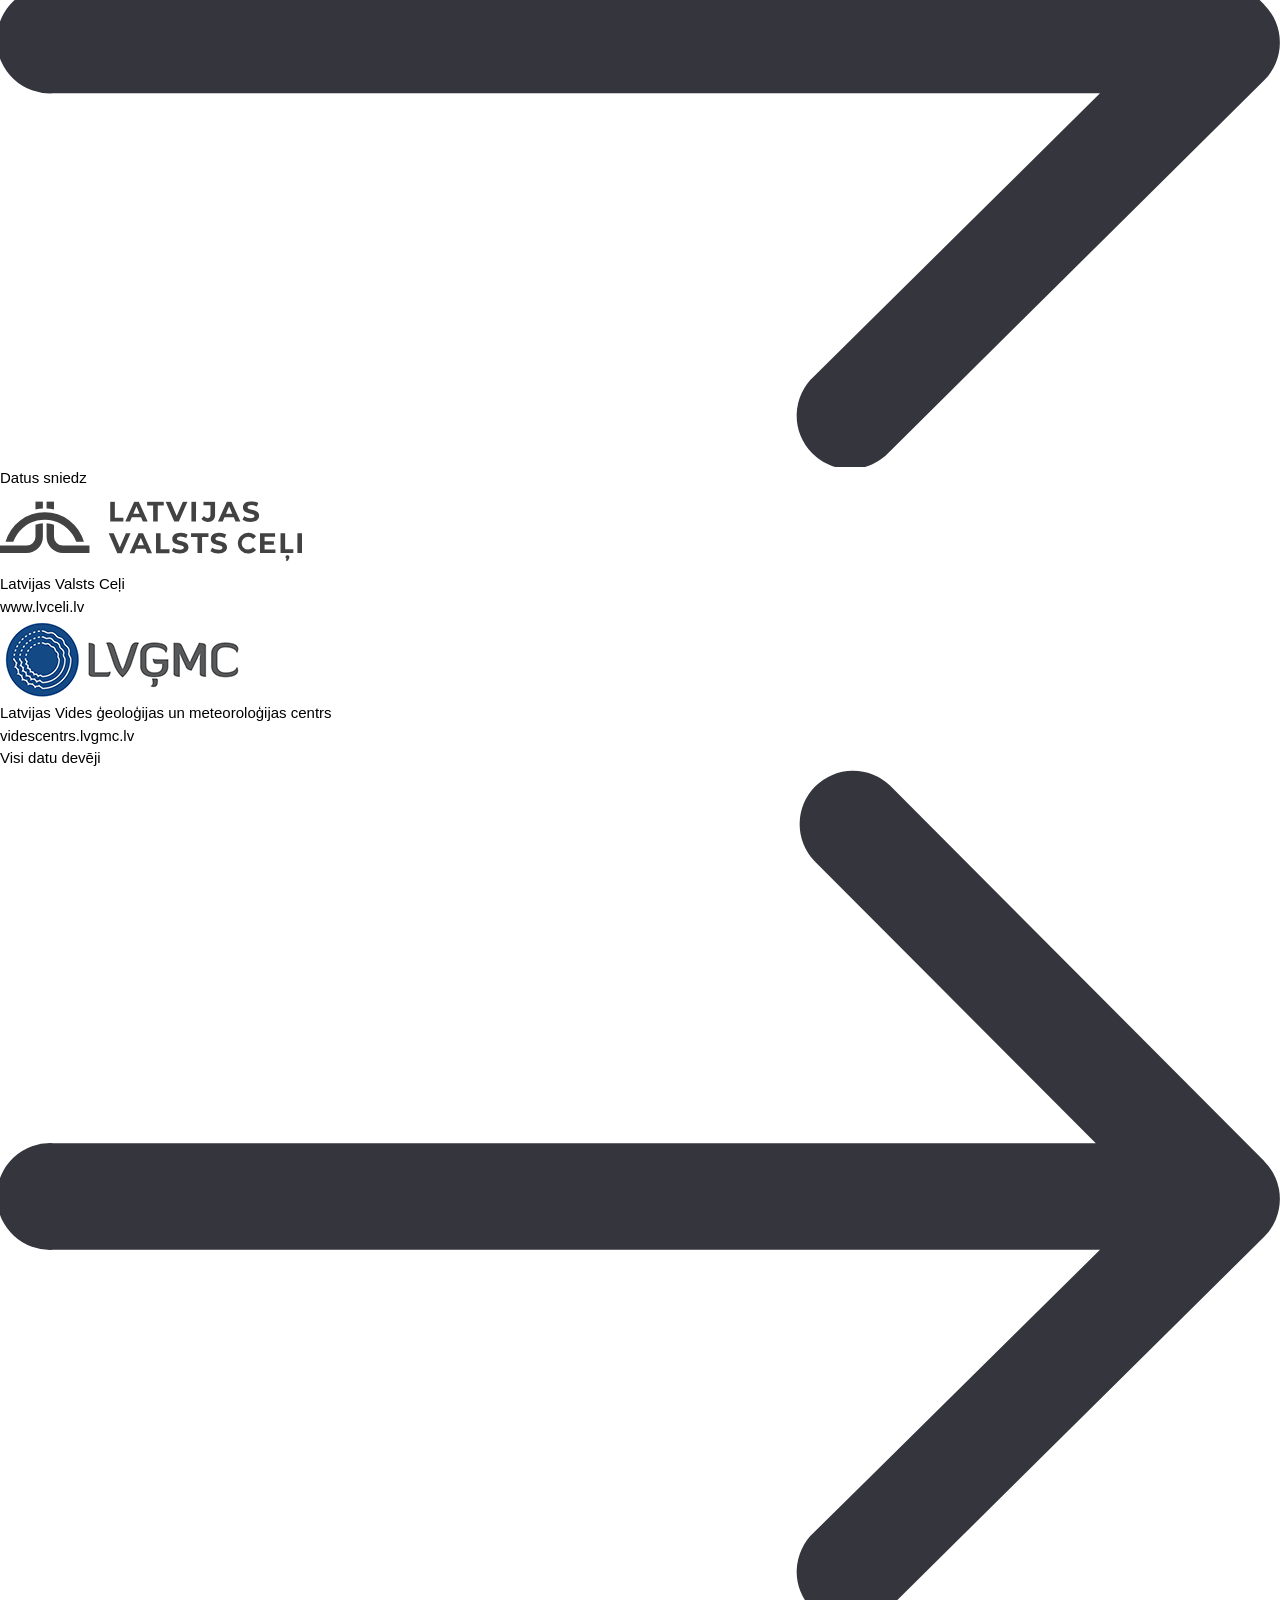
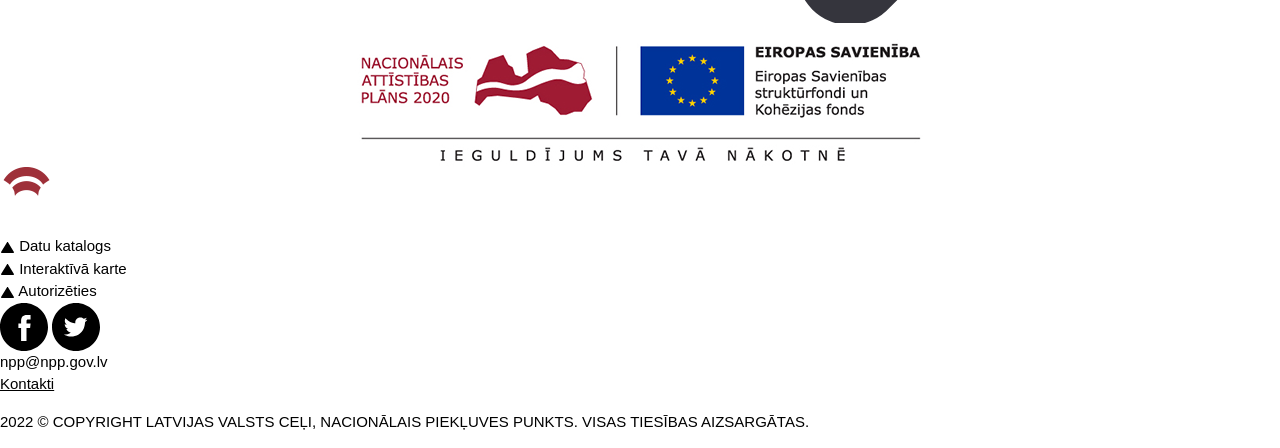
==== commit 99be1375: "responsisve complete" ====
--- a/index.html
+++ b/index.html
@@ -1,295 +1,393 @@
 <!DOCTYPE html>
 <html lang="en">
-  <head>
-    <meta charset="UTF-8" />
-    <meta http-equiv="X-UA-Compatible" content="IE=edge" />
-    <meta name="viewport" content="width=device-width, initial-scale=1.0" />
-    <link rel="stylesheet" href="https://www.w3schools.com/w3css/4/w3.css">
-    <link rel="stylesheet" href="index.css">
-    <title>NPP</title>
-  </head>
-  <body>
-    <div class="header">
-      <img src="assets/img/logo1.png" class="header-logo-left" />
-      <div class="small-slidebar w3-content w3-section">
-        <img class="small-slidebar-slides" src="assets/img/small-slide1.png">
-        <img class="small-slidebar-slides" src="assets/img/small-slide2.png">
-      </div>
-      <div class="header-setting">
-        <div class="header-setting-up">
-          <div class="valoda-select">
-            <select>
-              <option value="0">Valoda</option>
-              <option value="1">Latviski</option>
-              <option value="2">English</option>
-            </select>
-          </div>
-          <div class="setting-select" style="width:200px;">
-            <select>
-              <option value="0">Iestatījumi</option>
-              <option value="disabled">Fonta izmērs</option>
-              <option value="2">100%</option>
-              <option value="3">150%</option>
-              <option value="4">200%</option>
-              <option value="disabled">Kontrasts</option>
-              <option value="images">
-                <div>
-                  <img src='eye1.png'/>
-                  <img src='eye2.png'/>
-                  <img src='eye3.png'/>
-                  <img src='eye4.png'/>
-                </div>
-              </option>
-            </select>
-          </div>
-        </div>
-        <div class="header-setting-down">
-          <button class = "header-setting-down-auth-button" type="button">
+
+<head>
+  <meta charset="UTF-8" />
+  <meta http-equiv="X-UA-Compatible" content="IE=edge" />
+  <meta name="viewport" content="width=device-width, initial-scale=1.0" />
+  <link rel="stylesheet" href="https://www.w3schools.com/w3css/4/w3.css">
+  <link rel="stylesheet" href="index.css">
+  <link rel="preconnect" href="https://fonts.googleapis.com" />
+  <link rel="preconnect" href="https://fonts.gstatic.com" crossorigin />
+  <link href="https://fonts.googleapis.com/css2?family=Poppins:wght@300;400;500&display=swap" rel="stylesheet"/>
+  <link href="https://fonts.googleapis.com/css2?family=Material+Symbols+Outlined" rel="stylesheet" />
+  <title>NPP</title>
+</head>
+
+<body>
+  <div class="header">
+    <img src="assets/img/logo1.png" class="header-logo-left" />
+    <div class="small-slidebar w3-content w3-section">
+      <img class="small-slidebar-slides" src="assets/img/small-slide1.png">
+      <img class="small-slidebar-slides" src="assets/img/small-slide2.png">
+    </div>
+    <div class="header-setting">
+      <div class="header-setting-up">
+        <div class="lang-dropdown">
+          <button class="lang-dropdown-btn">
+            <span class="lang-dropdown-value"><i class="icon" aria-hidden="true"></i>Latviski</span>
+            <span class="lang-dropdown-label"><i class="icon" aria-hidden="true"></i>Valoda...</span>
+          </button>
+          <ul class="lang-dropdown-menu">
+            <li>Latviski</li>
+            <li>English</li>
+          </ul>
+        </div>
+      </div>
+      <div class="header-setting-down">
+        <div id="log">
+          <button class="header-setting-down-auth-button" type="button" onclick="authclick()">
             <img class="header-setting-down-auth-button-icon" src="assets/img/key.svg" />
             <p class="header-setting-down-auth-button-text">Autorizēties</p>
           </button>
         </div>
-      </div>
-    </div>
-    <nav class="navbar">
-      <div class="navbar-menu">
-        <div class="navbar-icon-tab">
-          <button class="navbar-menu-tab-content">
-            <img src="assets/img/home.svg" />
-          </button>
-        </div>
-        <div class="navbar-menu-tab">
-          <button class="navbar-menu-tab-content">
+        <div id="loged" hidden="true">
+          <div class="header-setting-down-auth-personal">
+            <div>
+              <img class="header-setting-down-auth-personal-icon" src="./assets/img/sun.png" />
+            </div>
+            <div class="header-setting-down-auth-personal-container">
+              <span class="header-setting-down-auth-personal-container-font">SVEIKI,</span>
+              <span class="header-setting-down-auth-personal-container-font1">Roberts!</span>
+            </div>
+            <div class="header-setting-down-auth-personal-container1">
+              <div>
+                <img class="header-setting-down-auth-personal-icon1" src="./assets/img/mail.svg" />
+                <span class="header-setting-down-auth-personal-container1-font">Nav</span>
+              </div>
+              <div>
+                <span class="header-setting-down-auth-personal-container1-font1">jaunu ziņu</span>
+              </div>
+            </div>
+          </div>
+          <div class="header-setting-down-auth-personal-container2">
+            <div class="header-setting-down-auth-personal-container3">
+              <button class="header-setting-down-auth-personal-container2-button" type="button" onclick="menuclick()">
+                <img class="header-setting-down-auth-personal-container2-menu" src="./assets/img/menu1.svg" />
+                <p class="header-setting-down-auth-personal-container2-font">Lietotāja iespējas</p>
+              </button>
+              <div id="menu" class="header-setting-down-auth-personal-container2-menudrop" hidden="true">
+                <button class="header-setting-down-auth-personal-container2-button4" type="button" >
+                  <img class="header-setting-down-auth-personal-container2-menu" src="./assets/img/wire.svg" />
+                  <p class="header-setting-down-auth-personal-container2-font">Abonētie dati</p>
+                </button>
+                <button class="header-setting-down-auth-personal-container2-button4" type="button">
+                  <img class="header-setting-down-auth-personal-container2-menu" src="./assets/img/mail1.svg" />
+                  <p class="header-setting-down-auth-personal-container2-font">Ziņojumi</p>
+                </button>
+                <button class="header-setting-down-auth-personal-container2-button4" type="button">
+                  <img class="header-setting-down-auth-personal-container2-menu" src="./assets/img/dev.svg" />
+                  <p class="header-setting-down-auth-personal-container2-font">Dokumentācija</p>
+                </button>
+                <button class="header-setting-down-auth-personal-container2-button3" type="button">
+                  <img class="header-setting-down-auth-personal-container2-menu" src="./assets/img/user.svg" />
+                  <p class="header-setting-down-auth-personal-container2-font">Mans profils</p>
+                </button>
+              </div>
+            </div>
+            <button class="header-setting-down-auth-personal-container2-button2" type="button" onclick="exitclick()">
+              <p class="header-setting-down-auth-personal-container2-font2">Iziet</p>
+              <img class="header-setting-down-auth-personal-container2-cancel" src="./assets/img/Cancel.svg" />
+            </button>
+          </div>
+        </div>
+      </div>
+    </div>
+  </div>
+  <nav class="navbar">
+    <div class="navbar-container">
+      <div class="navbar-menus">
+        <button class="navbar-menus-tab-title">
+          <img src="assets/img/home.svg" />
+        </button>
+        <div class="navbar-menus-tab">
+          <button class="navbar-menus-tab-title">
             Datu servisi
-            <img src="assets/img/arrow.svg" class="navbar-arrow-icon"/>
-          </button>
-        </div>
-        <div class="navbar-menu-tab">
-          <button class="navbar-menu-tab-content">
+            <img class="navbar-menus-tab-title-arrow-icon" src="assets/img/arrow.svg" />
+          </button>
+          <div class="navbar-menus-tab-imgs">
+            <button class="navbar-menus-tab-imgs-item">
+              <img class="navbar-menus-tab-imgs-item-icon" src="assets/img/menuitem1.png">
+              DATU KATALOGS
+            </button>
+            <button class="navbar-menus-tab-imgs-item">
+              <img class="navbar-menus-tab-imgs-item-icon" src="assets/img/menuitem2.png">
+              INTERAKTĪVĀ KARTE
+            </button>
+          </div>
+        </div>
+        <div class="navbar-menus-tab">
+          <button class="navbar-menus-tab-title"> 
             KARTE
           </button>
         </div>
-        <div class="navbar-menu-tab">
-          <button class="navbar-menu-tab-content">
+        <div class="navbar-menus-tab">
+          <button class="navbar-menus-tab-title">
             Kļūsti par partneri
-            <img src="assets/img/arrow.svg" class="navbar-arrow-icon"/>
-          </button>
-        </div>
-        <div class="navbar-menu-tab">
-          <button class="navbar-menu-tab-content">
+          </button>
+        </div>
+        <div class="navbar-menus-tab">
+          <button class="navbar-menus-tab-title">
             Par platformu
-            <img src="assets/img/arrow.svg" class="navbar-arrow-icon"/>
-          </button>
-          <div class="navbar-menu-tab-dropdown">
-            <a href="#">PAR NPP PROJEKTU</a>
-            <a href="#">PLATFORMAS STATISTIKA</a>
-            <a href="#">PRIVĀTUMA POLITIKA</a>
-            <a href="#">KONFIDENCIALITĀTE</a>
-            <a href="#">KONTAKTI</a>
-          </div>
-        </div>
-      </div>
-      <div class="navbar-search">
-        <input type="text" placeholder="Meklēt" >
-        <img src="assets/img/search.png" />
-      </div>
-    </nav>
-    <div class="slidebar">
-      <div class="slidebar-slideshow">
-        <div class="slidebar-slideshow-slides slidebar-slideshow-fade">
-          <img src="assets/img/slide1.png" style="width:100%">
-        </div>
-      
-        <div class="slidebar-slideshow-slides slidebar-slideshow-fade">
-          <img src="assets/img/slide2.png" style="width:100%">
-        </div>
-      
-        <!-- Next and previous buttons -->
-        <a class="slidebar-slideshow-prev" onclick="plusSlides(-1)">&#10094;</a>
-        <a class="slidebar-slideshow-next" onclick="plusSlides(1)">&#10095;</a>
-        <!-- The dots/circles -->
-        <div class="slidebar-slideshow-dots">
-          <span class="slidebar-slideshow-dots-dot" onclick="currentSlide(1)"></span>
-          <span class="slidebar-slideshow-dots-dot" onclick="currentSlide(2)"></span>
-        </div>
-      </div>
-      <div class="slidebar-map-container">
-        <div class="slidebar-map-container-box">
-          <img id="close" src="assets/img/mapbox.png" />
-        </div>
-        <div class="slidebar-map-container-link">
-          <p class="slidebar-map-container-link-text">Interaktīvā karte</p>
-          <img class="slidebar-map-container-link-icon" src="assets/img/next.svg" />
-        </div>
-        <div class="slidebar-map-container-data">
-          <label class="slidebar-map-container-data-button">
-            <span class="slidebar-map-container-data-button-text">Operatīvie dati</span>
+            <img class="navbar-menus-tab-title-arrow-icon" src="assets/img/arrow.svg" />
+          </button>
+          <div class="navbar-menus-tab-content">
+            <button>PAR NPP PROJEKTU</button>
+            <button>PLATFORMAS STATISTIKA</button>
+            <button>PRIVĀTUMA POLITIKA</button>
+            <button>KONFIDENCIALITĀTE</button>
+            <button>KONTAKTI</button>
+          </div>
+        </div>
+      </div>
+      <div class="navbar-searchbar">
+        <div class="navbar-search-input">
+          <input type="text" placeholder="Meklēt">
+          <img src="assets/img/search.png" />
+        </div>
+        <button onclick="toggleMenu()" class="navbar-search-burger"></button>
+      </div>
+    </div>
+  </nav>
+  <div class="slidebar">
+    <div class="slidebar-slideshow">
+      <div class="slidebar-slideshow-slides slidebar-slideshow-fade">
+        <img src="assets/img/slide1.png" style="width:100%">
+      </div>
+
+      <div class="slidebar-slideshow-slides slidebar-slideshow-fade">
+        <img src="assets/img/slide2.png" style="width:100%">
+      </div>
+
+      <!-- Next and previous buttons -->
+      <a class="slidebar-slideshow-prev" onclick="plusSlides(-1)">&#10094;</a>
+      <a class="slidebar-slideshow-next" onclick="plusSlides(1)">&#10095;</a>
+      <!-- The dots/circles -->
+      <div class="slidebar-slideshow-dots">
+        <span class="slidebar-slideshow-dots-dot" onclick="currentSlide(1)"></span>
+        <span class="slidebar-slideshow-dots-dot" onclick="currentSlide(2)"></span>
+      </div>
+    </div>
+    <div class="slidebar-map-container">
+      <div class="slidebar-map-container-box">
+        <img id="close" src="assets/img/mapbox.png" />
+      </div>
+      <div class="slidebar-map-container-link">
+        <p class="slidebar-map-container-link-text">Interaktīvā karte</p>
+        <img class="slidebar-map-container-link-icon" src="assets/img/next.svg" />
+      </div>
+      <div class="slidebar-map-container-data">
+        <label class="slidebar-map-container-data-button">
+          <span class="slidebar-map-container-data-button-text">Operatīvie dati</span>
+        </label>
+      </div>
+      <div class="slidebar-map-container-realtime">
+        <label class="slidebar-map-container-realtime-button">
+          <img class="slidebar-map-container-realtime-button-icon" id="close" src="assets/img/dot.png" />
+          <p class="slidebar-map-container-realtime-button-text">Reāllaika</p>
+        </label>
+      </div>
+    </div>
+  </div>
+  <div class="state">
+    <div class="state-transfer">
+      <div class="state-transfer-header">
+        <img class="state-transfer-header-dot" src="./assets/img/state.png" />
+        <a class="state-transfer-header-numberdot">201</a>
+      </div>
+      <div class="state-transfer-context">
+        <p class="state-transfer-context-text">ierīces nodod transporta<br />datus reālajā laikā</p>
+      </div>
+    </div>
+    <div class="state-transfer">
+      <div class="state-transfer-header">
+        <a class="state-transfer-header-number">5 100 593</a>
+      </div>
+      <div class="state-transfer-context">
+        <p class="state-transfer-context-text">datu vienības<br />uzturētas platformā</p>
+      </div>
+    </div>
+    <div class="state-transfer">
+      <div class="state-transfer-header">
+        <a class="state-transfer-header-number">28</a>
+      </div>
+      <div class="state-transfer-context">
+        <p class="state-transfer-context-text">datu kopas ar API<br />uzturētas platformā</p>
+      </div>
+    </div>
+  </div>
+  <div class="data-cat">
+    <div class="data-cat-title">
+      Datu kategorijas
+    </div>
+    <div class="data-cat-content">
+
+      <div class="data-cat-construction" onmouseover="mouseover1()" onmouseleave="mouseleave1()">
+        <div class="data-cat-construction-update">AtjaUnots 15.10.2022.</div>
+        <img class="data-cat-construction-icon" src="assets/img/under-construction.svg">
+        <div class="data-cat-construction-title">Īstermiņa ceļu darbi</div>
+        <div class="data-cat-construction-data">
+          <span class="data-cat-construction-data-text">1 datu kopa</span>
+          <label class="data-cat-construction-data-content1">
+            <img class="data-cat-construction-data-content1-icon" src="assets/img/key2.svg" />
+            <span class="data-cat-construction-data-content1-label">API</span>
           </label>
         </div>
-        <div class="slidebar-map-container-realtime">
-          <label class="slidebar-map-container-realtime-button">
-            <img class="slidebar-map-container-realtime-button-icon" id="close" src="assets/img/dot.png" />
-            <p class="slidebar-map-container-realtime-button-text">Reāllaika</p>
+        <div id="button1" hidden="true">
+          <button class="data-cat-construction-button" type="button">
+            <img class="data-cat-construction-button-icon" src="assets/img/next.svg" />
+            <p class="data-cat-construction-button-font">Aplūkot</p>
+          </button>
+        </div>
+      </div>
+      <div class="data-cat-construction" onmouseover="mouseover2()" onmouseleave="mouseleave2()">
+        <div class="data-cat-construction-update">REĀLLAIKA<img class="data-cat-construction-dot"
+            src="./assets/img/state_small.png" /></div>
+        <img class="data-cat-construction-icon" src="assets/img/road.svg">
+        <div class="data-cat-construction-title">Autoceļu klasifikācija</div>
+        <div class="data-cat-construction-data">
+          <span class="data-cat-construction-data-text">2 datu kopas</span>
+          <label class="data-cat-construction-data-content2">
+            <span class="data-cat-construction-data-content2-label">LONGER TEXT TAG</span>
           </label>
         </div>
-      </div>
-    </div>
-    <div class="data-cat">
-      <div class="data-cat-title">
-        Datu kategorijas
-      </div>
-      <div class="data-cat-content">
-        
-        <div class="data-cat-construction" onmouseover="mouseover1()" onmouseleave="mouseleave1()">
-          <div class="data-cat-construction-update">AtjaUnots 15.10.2022.</div>
-          <img class="data-cat-construction-icon" src="assets/img/under-construction.svg">
-          <div class="data-cat-construction-title">Īstermiņa ceļu darbi</div>
-          <div class="data-cat-construction-data">
-            <span class="data-cat-construction-data-text">1 datu kopa</span>
-            <label class="data-cat-construction-data-content">
-              <img class="data-cat-construction-data-content-icon" src="assets/img/key2.svg" />
-              <span class="data-cat-construction-data-content-label">API</span>
-            </label>
-          </div>
-          <div id="button1" hidden="true">
-            <button class="data-cat-construction-button" type="button" >
-              <img class="data-cat-construction-button-icon" src="assets/img/arrow_enter.svg" />
-              <p class="data-cat-construction-button-font">Aplūkot</p>
-            </button>
-          </div>
-        </div>
-        <div class="data-cat-construction" onmouseover="mouseover2()" onmouseleave="mouseleave2()">
-          <div class="data-cat-construction-update">REĀLLAIKA</div>
-          <img class="data-cat-construction-icon" src="assets/img/road.svg">
-          <div class="data-cat-construction-title">Autoceļu klasifikācija</div>
-          <div class="data-cat-construction-data">
-            <span class="data-cat-construction-data-text">2 datu kopas</span>
-            <label class="data-cat-construction-data-content">
-              <span class="data-cat-construction-data-content-label">LONGER TEXT TAG</span>
-            </label>
-          </div>
-          <div id="button2" hidden="true">
-            <button class="data-cat-construction-button" type="button" >
-              <img class="data-cat-construction-button-icon" src="assets/img/arrow_enter.svg" />
-              <p class="data-cat-construction-button-font">Aplūkot</p>
-            </button>
-          </div>
-        </div>
-        <div class="data-cat-construction" onmouseover="mouseover3()" onmouseleave="mouseleave3()">
-          <div class="data-cat-construction-update">REĀLLAIKA</div>
-          <img class="data-cat-construction-icon" src="assets/img/parking.svg">
-          <div class="data-cat-construction-title">Stāvlaukumi</div>
-          <div class="data-cat-construction-data">
-            <span class="data-cat-construction-data-text">2 datu kopas</span>
-            <label class="data-cat-construction-data-content">
-              <img class="data-cat-construction-data-content-icon" src="assets/img/key2.svg" />
-              <span class="data-cat-construction-data-content-label">HOVER TAG</span>
-            </label>
-          </div>
-          <div id="button3" hidden="true">
-            <button class="data-cat-construction-button" type="button" >
-              <img class="data-cat-construction-button-icon" src="assets/img/arrow_enter.svg" />
-              <p class="data-cat-construction-button-font">Aplūkot</p>
-            </button>
-          </div>
-        </div>
-        <div class="data-cat-construction" onmouseover="mouseover4()" onmouseleave="mouseleave4()">
-          <div class="data-cat-construction-update">AtjaUnots 05.09.2022.</div>
-          <img class="data-cat-construction-icon" src="assets/img/wild-animals-sign.svg">
-          <div class="data-cat-construction-title">Dzīvnieki, cilvēki, šķēršļi, atkritumi uz ceļa</div>
-          <div class="data-cat-construction-data">
-            <span class="data-cat-construction-data-text">1 datu kopa</span>
-          </div>
-          <div id="button4" hidden="true">
-            <button class="data-cat-construction-button" type="button" >
-              <img class="data-cat-construction-button-icon" src="assets/img/arrow_enter.svg" />
-              <p class="data-cat-construction-button-font">Aplūkot</p>
-            </button>
-          </div>
-        </div>
-        <div class="data-cat-construction" onmouseover="mouseover5()" onmouseleave="mouseleave5()">
-          <div class="data-cat-construction-update">AtjaUnots 05.09.2022.</div>
-          <img class="data-cat-construction-icon" src="assets/img/streets.svg">
-          <div class="data-cat-construction-title">Statiskie dati par autoceļiem: tīkla posmi un fiziskie raksturl</div>
-          <div class="data-cat-construction-data">
-            <span class="data-cat-construction-data-text">1 datu kopa</span>
-          </div>
-          <div id="button5" hidden="true">
-            <button class="data-cat-construction-button" type="button" >
-              <img class="data-cat-construction-button-icon" src="assets/img/arrow_enter.svg" />
-              <p class="data-cat-construction-button-font">Aplūkot</p>
-            </button>
-          </div>
-        </div>
-        <div class="data-cat-construction">
-          <div class="data-cat-construction-background">
-            <div class="data-cat-construction-background-text">
-              Visas kategorijas
-              <img class="data-cat-construction-background-text-icon" src="assets/img/next.svg">
-            </div>
-          </div>
-        </div>
-      </div>
-    </div>
-    <div class="data-provide">
-      <div class="data-provide-title">Datus sniedz</div>
-      <div class="data-provide-content">
-        <div class="data-provide-content-item">
-          <div class="data-provide-content-item-title">
-            <img class="data-provide-content-item-title-icon" src="assets/img/lvc-logo.svg">
-          </div>
-          <div class="data-provide-content-item-description">Latvijas Valsts Ceļi</div>
-          <a>www.lvceli.lv</a>
-        </div>
-        <div class="data-provide-content-item">
-          <div class="data-provide-content-item-title">
-            <img class="data-provide-content-item-title-icon" src="assets/img/LVGlogo.png">
-          </div>
-          <div class="data-provide-content-item-description">Latvijas Vides ģeoloģijas un meteoroloģijas centrs</div>
-          <a>videscentrs.lvgmc.lv</a>
-        </div>
-        <div class="data-provide-content-item">
-          <div class="data-provide-content-item-background">
-            <div class="data-provide-content-item-background-text">
-              Visi datu devēji
-              <img class="data-provide-content-item-background-text-icon" src="assets/img/next.svg">
-            </div>
-          </div>
-        </div>
-      </div>
-    </div>
-    <div class="w3-container w3-center w3-margin-top">
-      <img src="assets/img/small-slide1.png" />
-    </div>
-    <div class="footer-up-container"></div>
-    <div class="footer-middle-container">
-      <div class="footer-middle-container-menus">
-        <img class="footer-middle-container-menus-icon" src="assets/img/location.png">
-        <div class="footer-middle-container-menus-link">
+        <div id="button2" hidden="true">
+          <button class="data-cat-construction-button" type="button">
+            <img class="data-cat-construction-button-icon" src="assets/img/next.svg" />
+            <p class="data-cat-construction-button-font">Aplūkot</p>
+          </button>
+        </div>
+      </div>
+      <div class="data-cat-construction" onmouseover="mouseover3()" onmouseleave="mouseleave3()">
+        <div class="data-cat-construction-update">REĀLLAIKA<img class="data-cat-construction-dot"
+            src="./assets/img/state_small.png" /></div>
+        <img class="data-cat-construction-icon" src="assets/img/parking.svg">
+        <div class="data-cat-construction-title">Stāvlaukumi</div>
+        <div class="data-cat-construction-data">
+          <span class="data-cat-construction-data-text">2 datu kopas</span>
+          <label class="data-cat-construction-data-content3">
+            <img class="data-cat-construction-data-content3-icon" src="assets/img/key2.svg" />
+            <span class="data-cat-construction-data-content3-label">HOVER TAG</span>
+          </label>
+        </div>
+        <div id="button3" hidden="true">
+          <button class="data-cat-construction-button" type="button">
+            <img class="data-cat-construction-button-icon" src="assets/img/next.svg" />
+            <p class="data-cat-construction-button-font">Aplūkot</p>
+          </button>
+        </div>
+      </div>
+      <div class="data-cat-construction" onmouseover="mouseover4()" onmouseleave="mouseleave4()">
+        <div class="data-cat-construction-update">AtjaUnots 05.09.2022.</div>
+        <img class="data-cat-construction-icon" src="assets/img/wild-animals-sign.svg">
+        <div class="data-cat-construction-title">Dzīvnieki, cilvēki, šķēršļi, atkritumi uz ceļa</div>
+        <div class="data-cat-construction-data">
+          <span class="data-cat-construction-data-text">1 datu kopa</span>
+        </div>
+        <div id="button4" hidden="true">
+          <button class="data-cat-construction-button" type="button">
+            <img class="data-cat-construction-button-icon" src="assets/img/next.svg" />
+            <p class="data-cat-construction-button-font">Aplūkot</p>
+          </button>
+        </div>
+      </div>
+      <div class="data-cat-construction" onmouseover="mouseover5()" onmouseleave="mouseleave5()">
+        <div class="data-cat-construction-update">AtjaUnots 05.09.2022.</div>
+        <img class="data-cat-construction-icon" src="assets/img/streets.svg">
+        <div class="data-cat-construction-title">Statiskie dati par autoceļiem: tīkla posmi un fiziskie raksturl</div>
+        <div class="data-cat-construction-data">
+          <span class="data-cat-construction-data-text">1 datu kopa</span>
+        </div>
+        <div id="button5" hidden="true">
+          <button class="data-cat-construction-button" type="button">
+            <img class="data-cat-construction-button-icon" src="assets/img/next.svg" />
+            <p class="data-cat-construction-button-font">Aplūkot</p>
+          </button>
+        </div>
+      </div>
+      <div class="data-cat-construction">
+        <div class="data-cat-construction-background">
+          <div class="data-cat-construction-background-text">
+            Visas kategorijas
+            <img class="data-cat-construction-background-text-icon" src="assets/img/next.svg">
+          </div>
+        </div>
+      </div>
+    </div>
+  </div>
+  <div class="data-provide">
+    <div class="data-provide-title">Datus sniedz</div>
+    <div class="data-provide-content">
+      <div class="data-provide-content-item">
+        <div class="data-provide-content-item-title">
+          <img class="data-provide-content-item-title-icon" src="assets/img/lvc-logo.svg">
+        </div>
+        <div class="data-provide-content-item-description">Latvijas Valsts Ceļi</div>
+        <a>www.lvceli.lv</a>
+      </div>
+      <div class="data-provide-content-item">
+        <div class="data-provide-content-item-title">
+          <img class="data-provide-content-item-title-icon" src="assets/img/LVGlogo.png">
+        </div>
+        <div class="data-provide-content-item-description">Latvijas Vides ģeoloģijas un meteoroloģijas centrs</div>
+        <a>videscentrs.lvgmc.lv</a>
+      </div>
+      <div class="data-provide-content-item">
+        <div class="data-provide-content-item-background">
+          <div class="data-provide-content-item-background-text">
+            Visi datu devēji
+            <img class="data-provide-content-item-background-text-icon" src="assets/img/next.svg">
+          </div>
+        </div>
+      </div>
+    </div>
+  </div>
+  <div class="w3-container w3-center w3-margin-top">
+    <img src="assets/img/small-slide1.png" />
+  </div>
+  <div class="footer-up-container"></div>
+  <div class="footer-middle-container">
+    <div class="footer-middle-container-menus">
+      <img class="footer-middle-container-menus-icon" src="assets/img/location.png">
+      <div class="footer-middle-container-menus-list">
+        <div class="footer-middle-container-menus-link-item1">
           <img class="footer-middle-container-menus-link-icon" src="assets/img/up.svg"> Datu katalogs
         </div>
-        <div class="footer-middle-container-menus-link">
+        <div class="footer-middle-container-menus-link-item2">
           <img class="footer-middle-container-menus-link-icon" src="assets/img/up.svg"> Interaktīvā karte
         </div>
-        <div class="footer-middle-container-menus-link">
+        <div class="footer-middle-container-menus-link-item3">
           <img class="footer-middle-container-menus-link-icon" src="assets/img/up.svg"> Autorizēties
         </div>
       </div>
-      <div class="footer-middle-container-social">
-        <div class="footer-middle-container-social-sites">
-          <img src="assets/img/facebook.svg">
-          <img src="assets/img/twitter.svg">
-        </div>
-        <div class="footer-middle-container-social-mailinfo">
-          npp@npp.gov.lv<br/>
+    </div>
+    <div class="footer-middle-container-social">
+      <div class="footer-middle-container-social-sites">
+        <img src="assets/img/facebook.svg">
+        <img src="assets/img/twitter.svg">
+      </div>
+      <div class="footer-middle-container-social-mail">
+        <div class="footer-middle-container-social-mail-info">
+          npp@npp.gov.lv<br />
           <u>Kontakti</u>
         </div>
       </div>
     </div>
-    <script>
-      const toggleMenu = () => document.body.classList.toggle("open");
-    </script>
-    <script src="assets/js/slide.js"></script>
-    <script src="assets/js/small-slide.js"></script>
-  </body>
-</html>
+  </div>
+  <div class="footer-end">
+    <p class="footer-end-font">
+      2022 © COPYRIGHT LATVIJAS VALSTS CEĻI, NACIONĀLAIS PIEKĻUVES PUNKTS. VISAS TIESĪBAS AIZSARGĀTAS.
+    </p>
+  </div>
+  <script>
+    const toggleMenu = () => document.body.classList.toggle("open");
+  </script>
+  <script src="assets/js/slide.js"></script>
+  <script src="assets/js/language-select.js"></script>
+  <script src="assets/js/setting-select.js"></script>
+  <script src="assets/js/small-slide.js"></script>
+  <script src="assets/js/cat-button.js"></script>
+  <script src="assets/js/auth.js"></script>
+</body>
+
+</html>
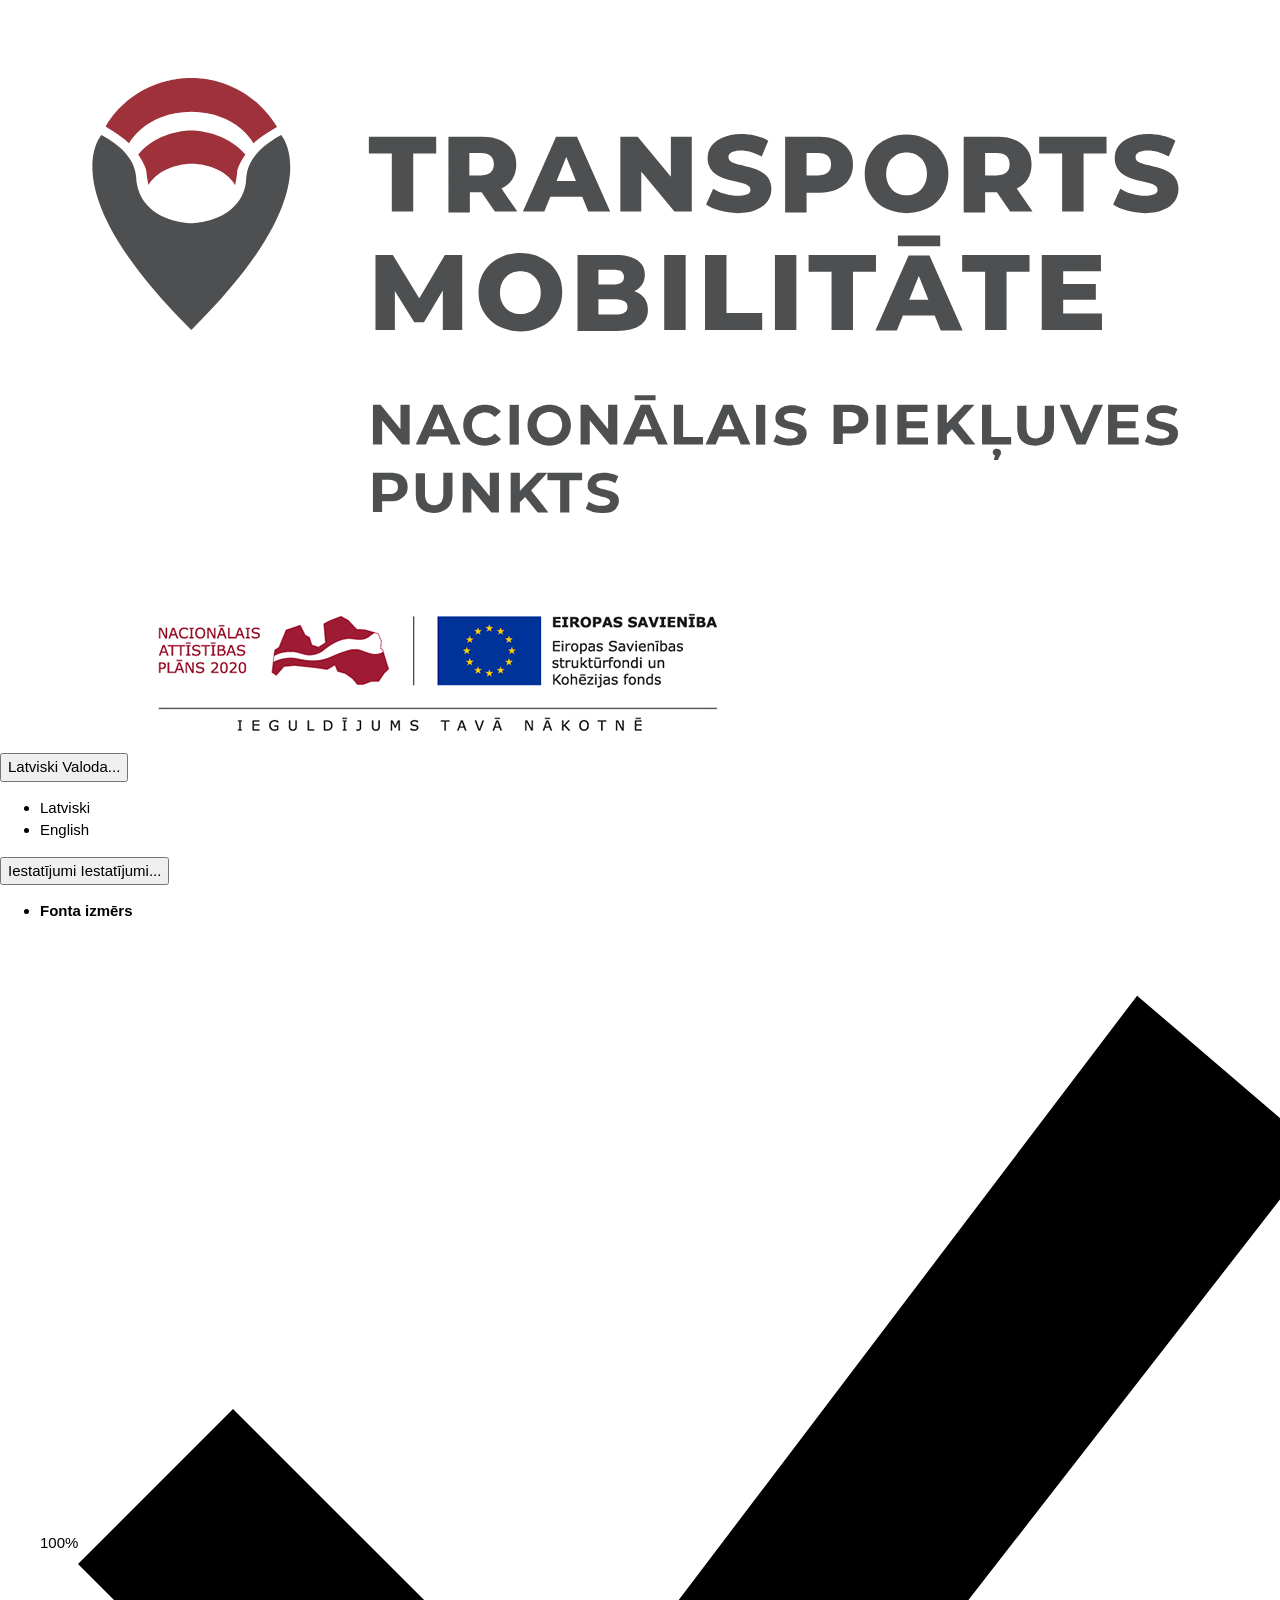
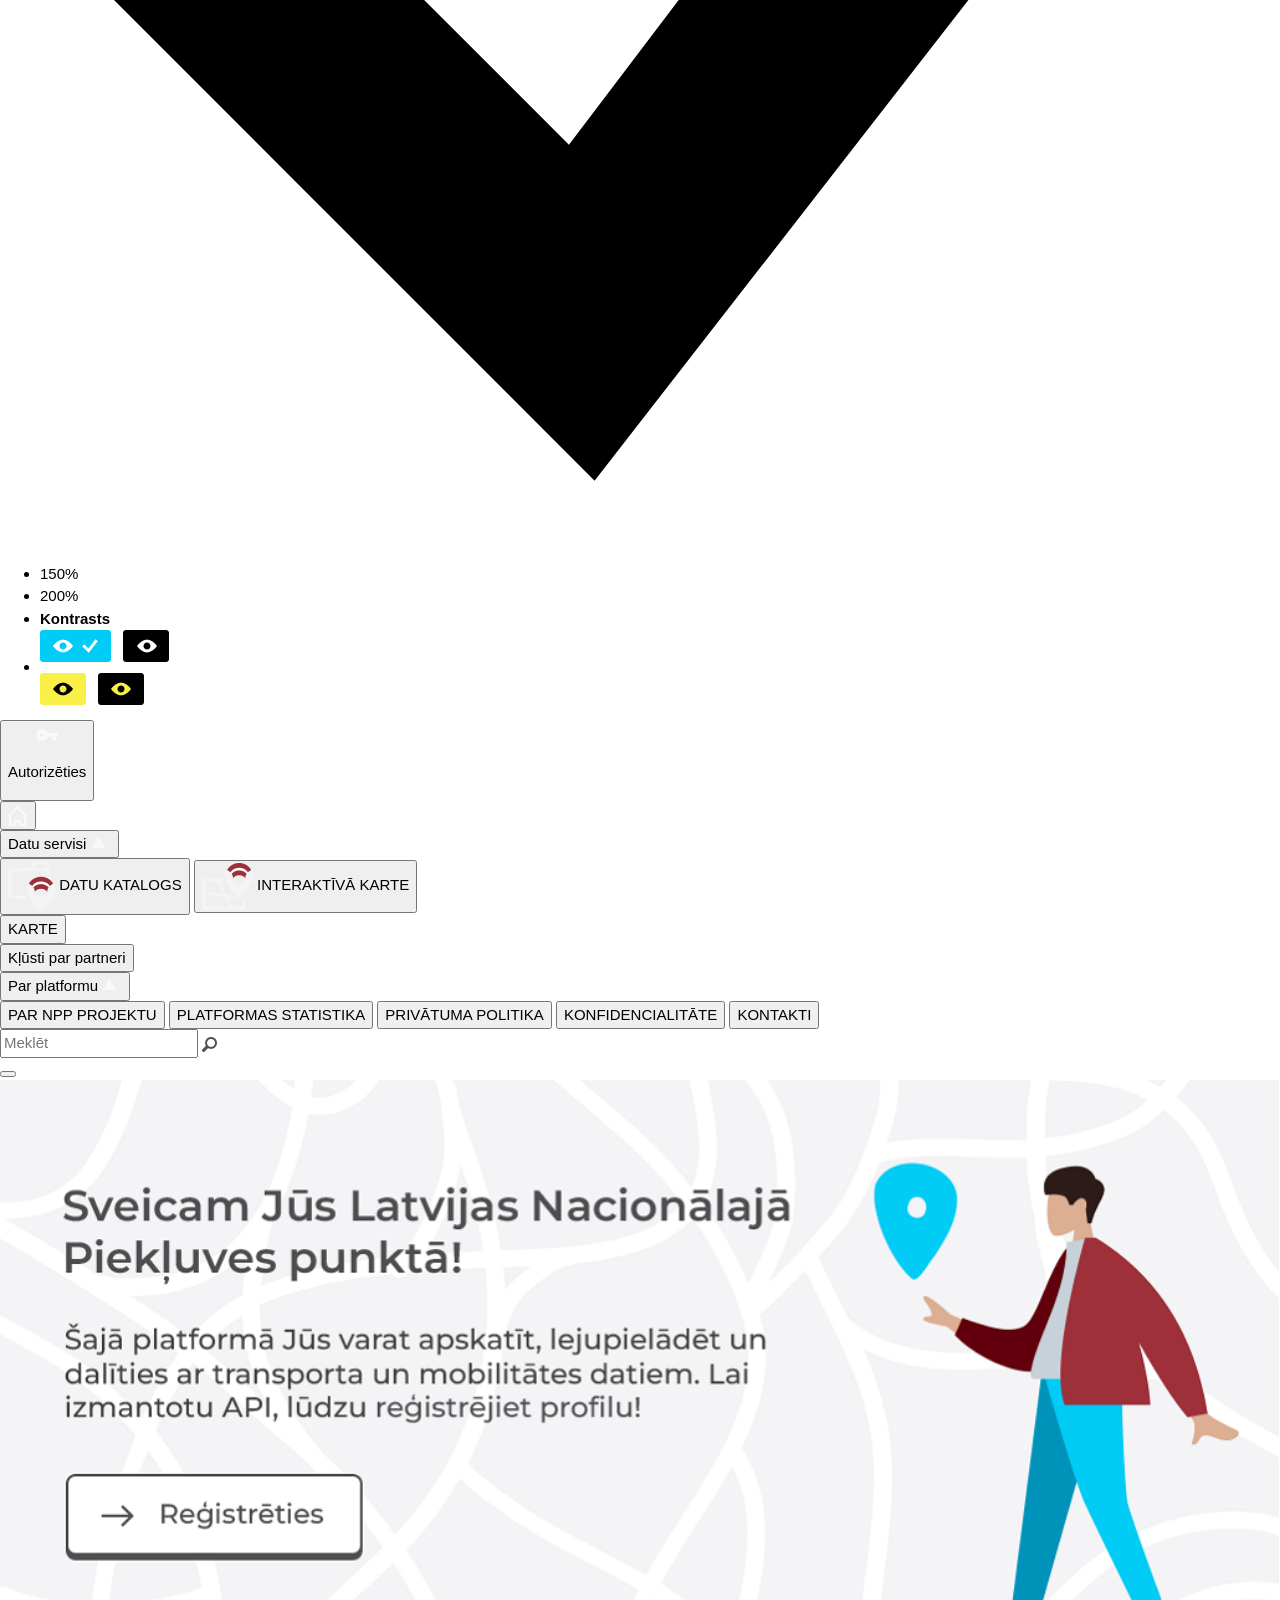
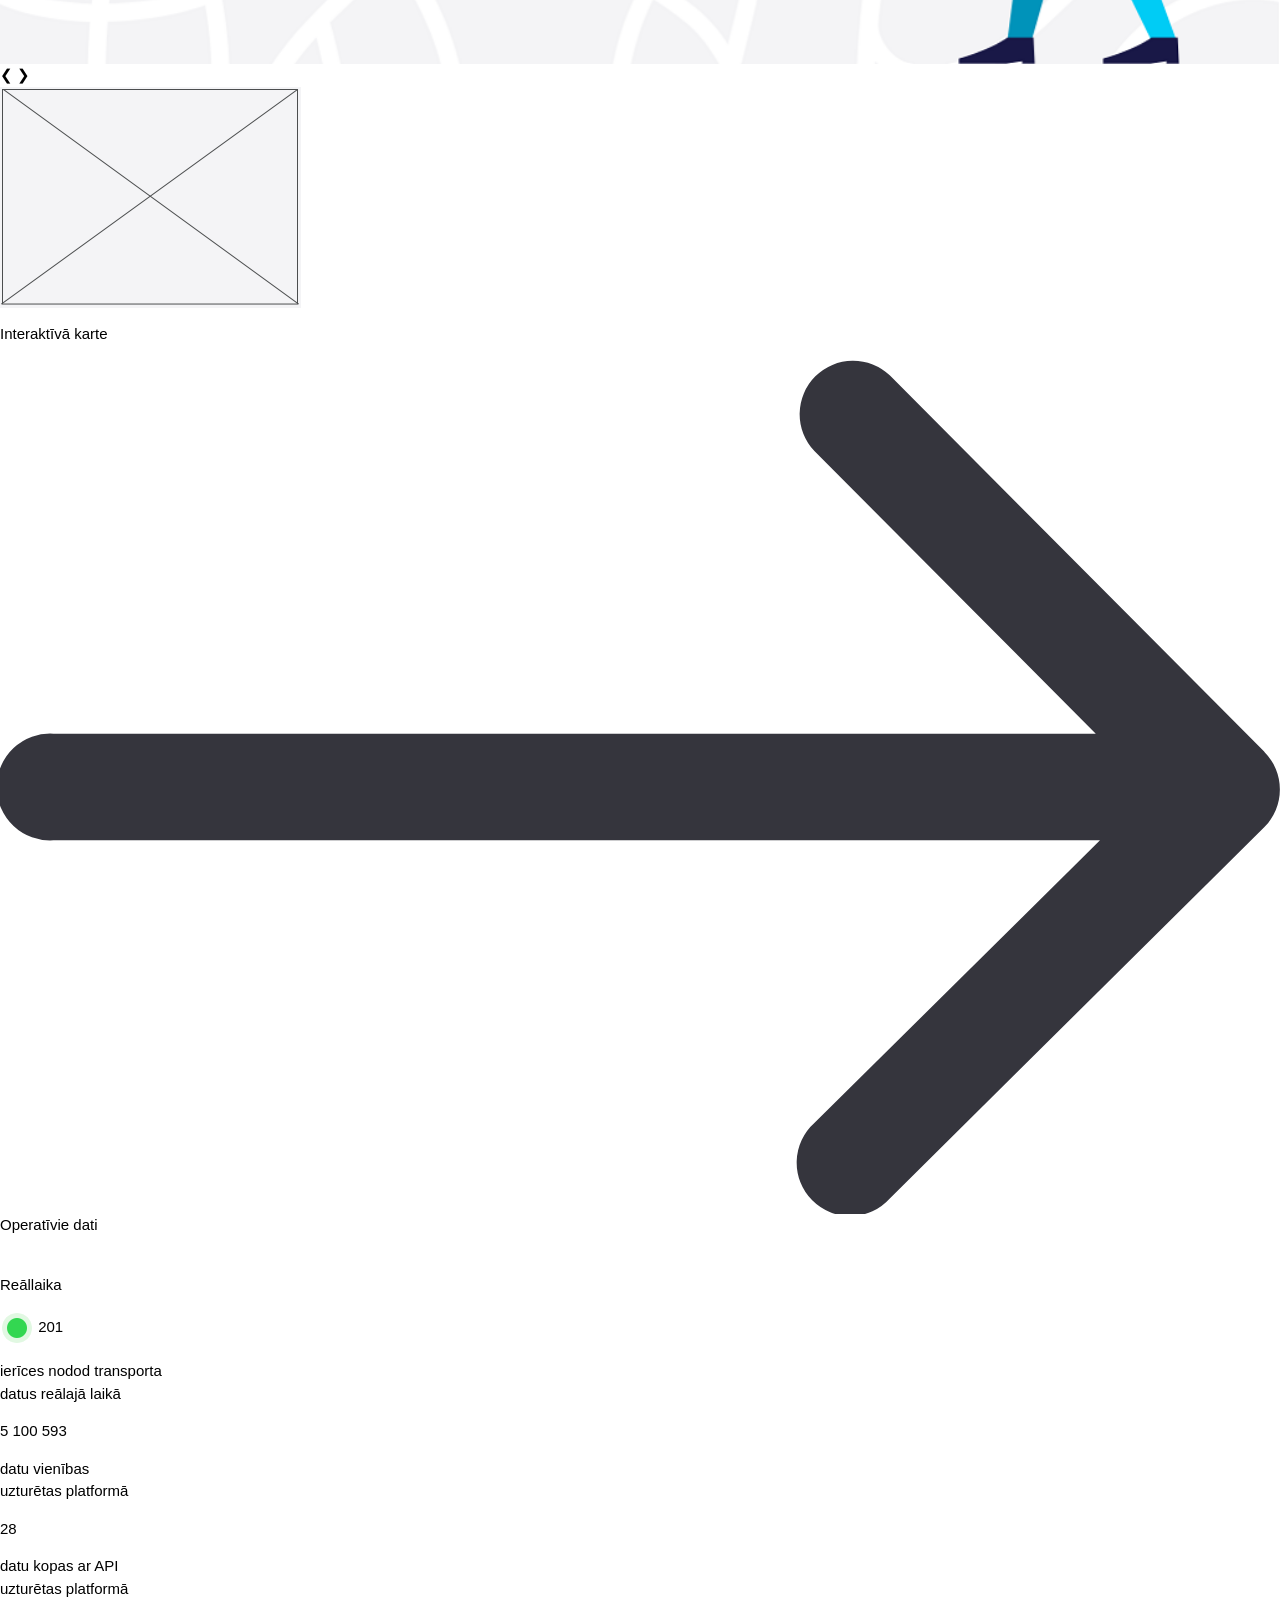
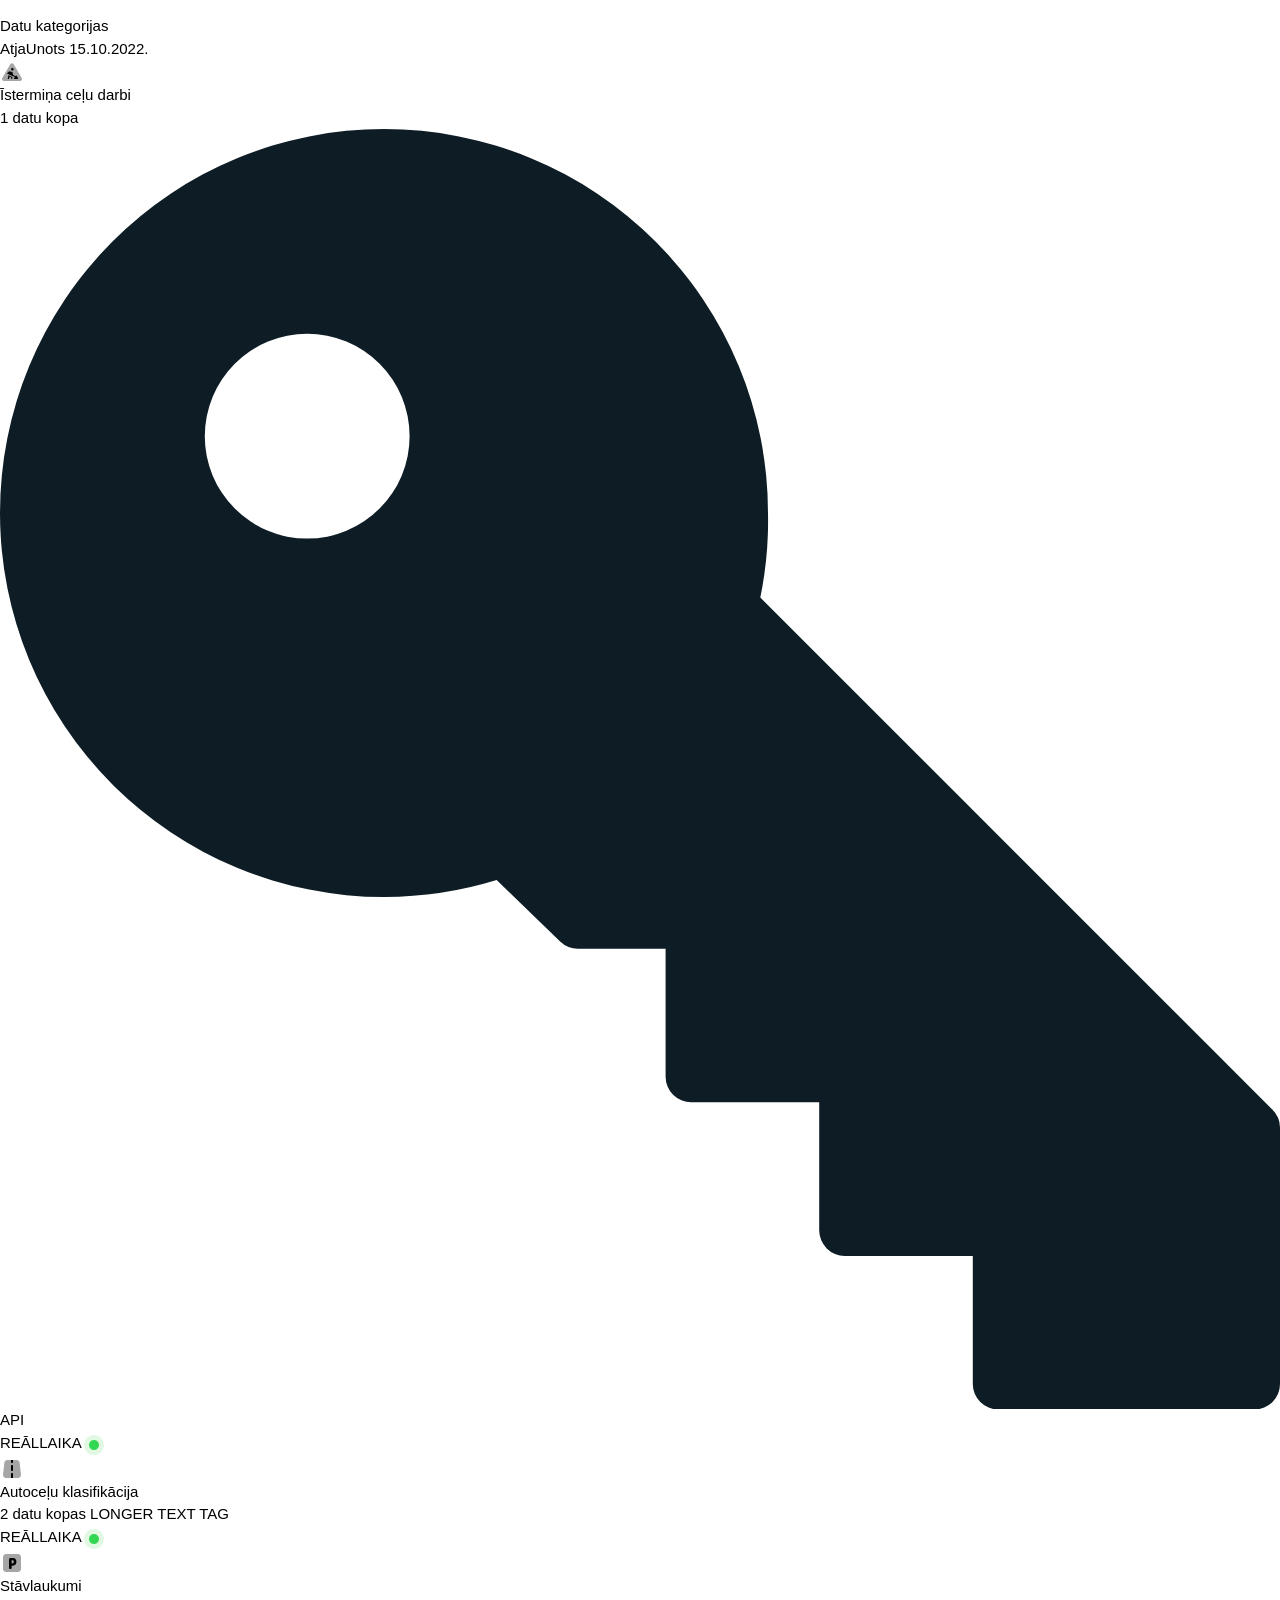
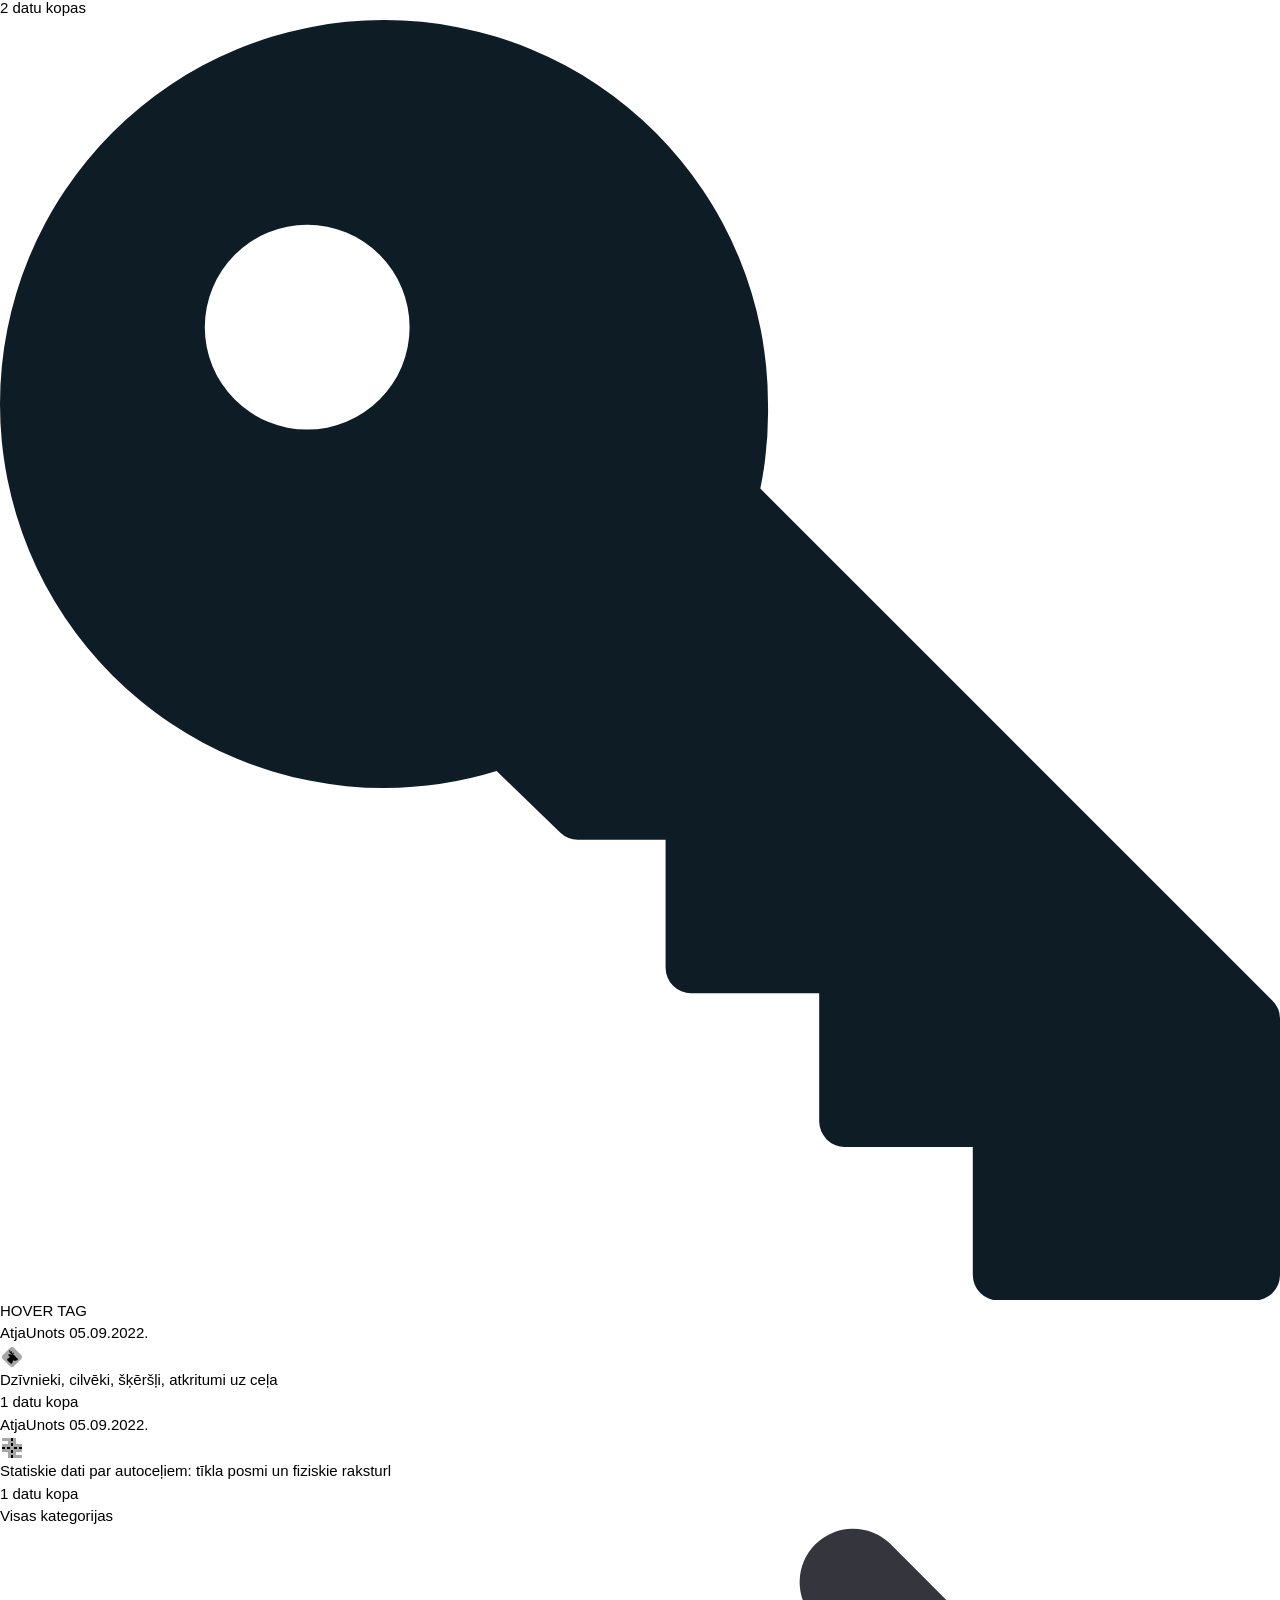
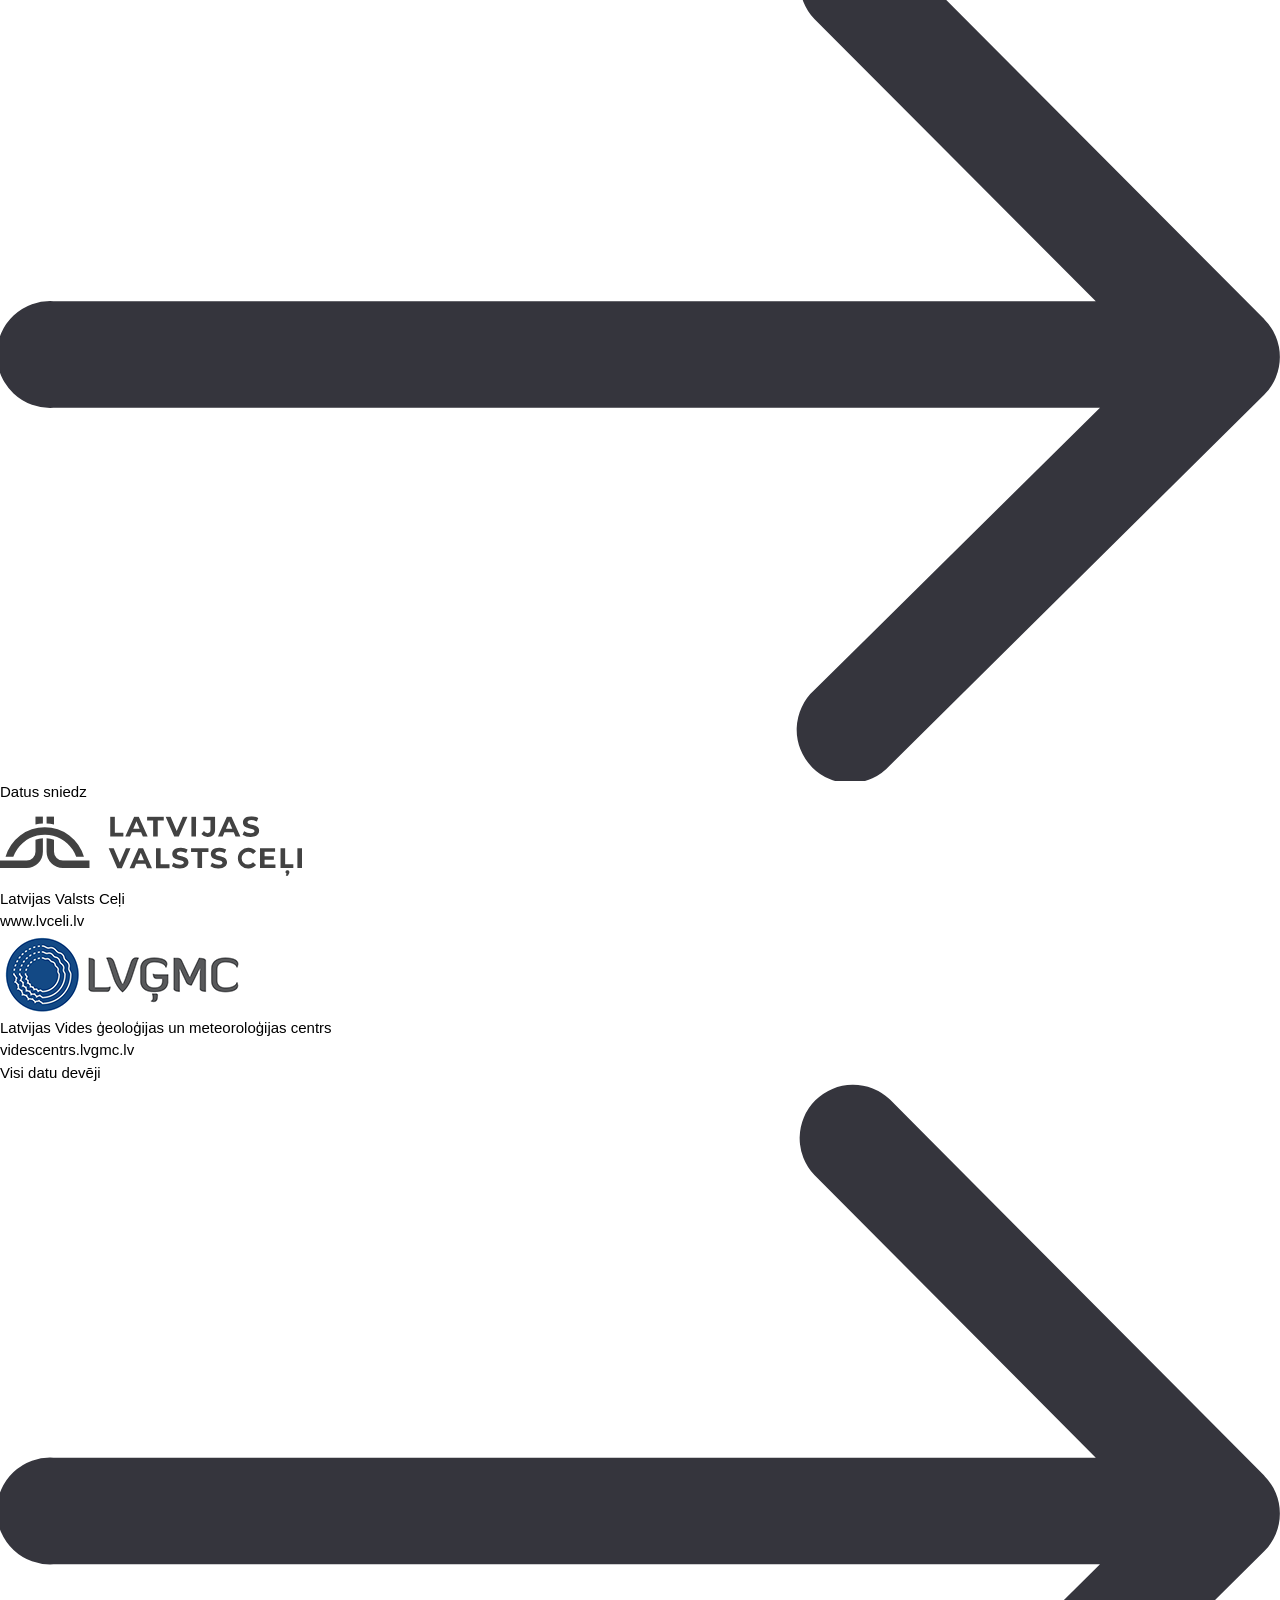
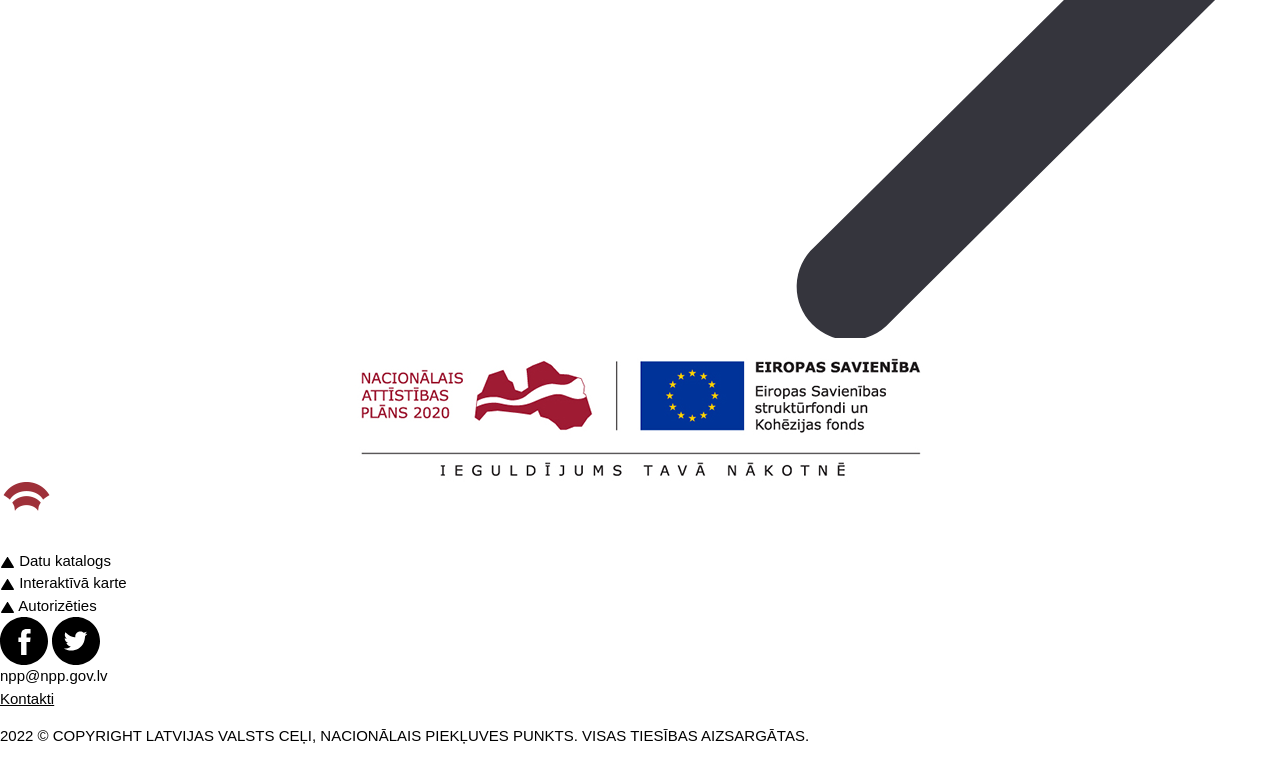
==== commit 8f9cb83d: "first test" ====
--- a/index.html
+++ b/index.html
@@ -9,33 +9,60 @@
   <link rel="stylesheet" href="index.css">
   <link rel="preconnect" href="https://fonts.googleapis.com" />
   <link rel="preconnect" href="https://fonts.gstatic.com" crossorigin />
-  <link href="https://fonts.googleapis.com/css2?family=Poppins:wght@300;400;500&display=swap" rel="stylesheet"/>
+  <link href="https://fonts.googleapis.com/css2?family=Poppins:wght@300;400;500&display=swap" rel="stylesheet" />
   <link href="https://fonts.googleapis.com/css2?family=Material+Symbols+Outlined" rel="stylesheet" />
   <title>NPP</title>
 </head>
 
 <body>
   <div class="header">
-    <img src="assets/img/logo1.png" class="header-logo-left" />
-    <div class="small-slidebar w3-content w3-section">
-      <img class="small-slidebar-slides" src="assets/img/small-slide1.png">
-      <img class="small-slidebar-slides" src="assets/img/small-slide2.png">
+    <div class="header-all-logo">
+      <img src="assets/img/npp_logo.svg" class="header-logo-left" />
+      <div class="small-slidebar w3-content w3-section">
+        <img class="small-slidebar-slides" src="assets/img/small-slide1.png">
+        <img class="small-slidebar-slides" src="assets/img/small-slide2.png">
+      </div>
     </div>
     <div class="header-setting">
       <div class="header-setting-up">
-        <div class="lang-dropdown">
-          <button class="lang-dropdown-btn">
-            <span class="lang-dropdown-value"><i class="icon" aria-hidden="true"></i>Latviski</span>
-            <span class="lang-dropdown-label"><i class="icon" aria-hidden="true"></i>Valoda...</span>
-          </button>
-          <ul class="lang-dropdown-menu">
-            <li>Latviski</li>
-            <li>English</li>
-          </ul>
+        <div class="header-setting-position">
+          <div>
+            <div class="lang-dropdown">
+              <button class="lang-dropdown-btn">
+                <span class="lang-dropdown-value"><i class="icon" aria-hidden="true"></i>Latviski</span>
+                <span class="lang-dropdown-label"><i class="icon" aria-hidden="true"></i>Valoda...</span>
+              </button>
+              <ul class="lang-dropdown-menu">
+                <li>Latviski</li>
+                <li>English</li>
+              </ul>
+            </div>
+          </div>
+          <div class="env-container">
+            <div class="env-dropdown">
+              <button class="env-dropdown-btn">
+                <span class="env-dropdown-value"><i class="icon" aria-hidden="true"></i>Iestatījumi</span>
+                <span class="env-dropdown-label"><i class="icon" aria-hidden="true"></i>Iestatījumi...</span>
+              </button>
+              <ul class="env-dropdown-menu">
+                <li><b>Fonta izmērs</b></li>
+                <li style="
+                    display: flex;
+                    flex-direction: row;
+                    justify-content: unset;
+                    align-items: center;
+              ">100%<img class="env-icon1" src="assets/img/check1.svg"></li>
+                <li>150%</li>
+                <li>200%</li>
+                <li><b>Kontrasts</b></li>
+                <li><img class="env-icon" src="assets/img/env-setting.png" /></li>
+              </ul>
+            </div>
+          </div>
         </div>
       </div>
       <div class="header-setting-down">
-        <div id="log">
+        <div id="qwe">
           <button class="header-setting-down-auth-button" type="button" onclick="authclick()">
             <img class="header-setting-down-auth-button-icon" src="assets/img/key.svg" />
             <p class="header-setting-down-auth-button-text">Autorizēties</p>
@@ -66,23 +93,25 @@
                 <img class="header-setting-down-auth-personal-container2-menu" src="./assets/img/menu1.svg" />
                 <p class="header-setting-down-auth-personal-container2-font">Lietotāja iespējas</p>
               </button>
-              <div id="menu" class="header-setting-down-auth-personal-container2-menudrop" hidden="true">
-                <button class="header-setting-down-auth-personal-container2-button4" type="button" >
-                  <img class="header-setting-down-auth-personal-container2-menu" src="./assets/img/wire.svg" />
-                  <p class="header-setting-down-auth-personal-container2-font">Abonētie dati</p>
-                </button>
-                <button class="header-setting-down-auth-personal-container2-button4" type="button">
-                  <img class="header-setting-down-auth-personal-container2-menu" src="./assets/img/mail1.svg" />
-                  <p class="header-setting-down-auth-personal-container2-font">Ziņojumi</p>
-                </button>
-                <button class="header-setting-down-auth-personal-container2-button4" type="button">
-                  <img class="header-setting-down-auth-personal-container2-menu" src="./assets/img/dev.svg" />
-                  <p class="header-setting-down-auth-personal-container2-font">Dokumentācija</p>
-                </button>
-                <button class="header-setting-down-auth-personal-container2-button3" type="button">
-                  <img class="header-setting-down-auth-personal-container2-menu" src="./assets/img/user.svg" />
-                  <p class="header-setting-down-auth-personal-container2-font">Mans profils</p>
-                </button>
+              <div id="authmenu" style="display: none;" >
+                <div class="header-setting-down-auth-personal-container2-menudrop">
+                  <button class="header-setting-down-auth-personal-container2-button4" type="button">
+                    <img class="header-setting-down-auth-personal-container2-menu" src="./assets/img/wire.svg" />
+                    <p class="header-setting-down-auth-personal-container2-font">Abonētie dati</p>
+                  </button>
+                  <button class="header-setting-down-auth-personal-container2-button4" type="button">
+                    <img class="header-setting-down-auth-personal-container2-menu" src="./assets/img/mail1.svg" />
+                    <p class="header-setting-down-auth-personal-container2-font">Ziņojumi</p>
+                  </button>
+                  <button class="header-setting-down-auth-personal-container2-button4" type="button">
+                    <img class="header-setting-down-auth-personal-container2-menu" src="./assets/img/dev.svg" />
+                    <p class="header-setting-down-auth-personal-container2-font">Dokumentācija</p>
+                  </button>
+                  <button class="header-setting-down-auth-personal-container2-button3" type="button">
+                    <img class="header-setting-down-auth-personal-container2-menu" src="./assets/img/user.svg" />
+                    <p class="header-setting-down-auth-personal-container2-font">Mans profils</p>
+                  </button>
+                </div>
               </div>
             </div>
             <button class="header-setting-down-auth-personal-container2-button2" type="button" onclick="exitclick()">
@@ -117,7 +146,7 @@
           </div>
         </div>
         <div class="navbar-menus-tab">
-          <button class="navbar-menus-tab-title"> 
+          <button class="navbar-menus-tab-title">
             KARTE
           </button>
         </div>
@@ -142,8 +171,25 @@
       </div>
       <div class="navbar-searchbar">
         <div class="navbar-search-input">
-          <input type="text" placeholder="Meklēt">
-          <img src="assets/img/search.png" />
+          <div id="searchbox1">
+            <input type="text" class="navbar-search-input" placeholder="Meklēt" onclick="onsearchbox()">
+            <img class="navbar-searchbar-icon" src="assets/img/search.png" />
+          </div>
+          <div class="searchbar-box" id="searchbox" style="display: none; margin-top: 168px;" onmouseleave="onsearchbox1()">
+            <input type="text" class="search-modal-input" placeholder="Ievadiet meklēšanas kritērijus...">
+            <img class="navbar-searchbar-icon" src="assets/img/search.png" />
+            <div class="radio-container">
+              <div>
+                <input class="radio-item" type="radio" checked="checked" value="1"/> <span class="radio-text">Visā platformā</span>
+              </div>
+              <div>
+                <input class="radio-item" type="radio" value="2"/> <span class="radio-text">Datu katalogā</span>
+              </div>
+            </div>
+
+            <button onclick="" class="search-modal-button ">Meklēt</button>
+          </div>
+
         </div>
         <button onclick="toggleMenu()" class="navbar-search-burger"></button>
       </div>
@@ -343,41 +389,41 @@
     </div>
   </div>
   <div class="w3-container w3-center w3-margin-top">
-    <img src="assets/img/small-slide1.png" />
+    <img class="footer-up-container-image" src="assets/img/small-slide1.png" />
   </div>
   <div class="footer-up-container"></div>
   <div class="footer-middle-container">
     <div class="footer-middle-container-menus">
       <img class="footer-middle-container-menus-icon" src="assets/img/location.png">
-      <div class="footer-middle-container-menus-list">
-        <div class="footer-middle-container-menus-link-item1">
-          <img class="footer-middle-container-menus-link-icon" src="assets/img/up.svg"> Datu katalogs
-        </div>
-        <div class="footer-middle-container-menus-link-item2">
-          <img class="footer-middle-container-menus-link-icon" src="assets/img/up.svg"> Interaktīvā karte
-        </div>
-        <div class="footer-middle-container-menus-link-item3">
-          <img class="footer-middle-container-menus-link-icon" src="assets/img/up.svg"> Autorizēties
-        </div>
-      </div>
-    </div>
-    <div class="footer-middle-container-social">
-      <div class="footer-middle-container-social-sites">
-        <img src="assets/img/facebook.svg">
-        <img src="assets/img/twitter.svg">
-      </div>
-      <div class="footer-middle-container-social-mail">
-        <div class="footer-middle-container-social-mail-info">
-          npp@npp.gov.lv<br />
-          <u>Kontakti</u>
+      <div class="footer-middle-container-menu">
+        <div class="footer-middle-container-menus-link">
+          <img class="footer-middle-container-menus-link-icon" src="assets/img/up1.svg"
+            style="color: white; fill: white;"> Datu katalogs
+        </div>
+        <div class="footer-middle-container-menus-link">
+          <img class="footer-middle-container-menus-link-icon" src="assets/img/up1.svg"> Interaktīvā karte
+        </div>
+        <div class="footer-middle-container-menus-link">
+          <img class="footer-middle-container-menus-link-icon" src="assets/img/up1.svg"> Autorizēties
+        </div>
+      </div>
+      <div class="footer-middle-container-social">
+        <div class="footer-middle-container-social-sites">
+          <img src="assets/img/facebook.svg">
+          <img src="assets/img/twitter.svg">
+        </div>
+        <div class="footer-middle-container-social-mail">
+          <div class="footer-middle-container-social-mail-info">
+            npp@npp.gov.lv<br />
+            <u>Kontakti</u>
+          </div>
         </div>
       </div>
     </div>
   </div>
   <div class="footer-end">
-    <p class="footer-end-font">
-      2022 © COPYRIGHT LATVIJAS VALSTS CEĻI, NACIONĀLAIS PIEKĻUVES PUNKTS. VISAS TIESĪBAS AIZSARGĀTAS.
-    </p>
+    <p class="footer-end-font">2022 © COPYRIGHT LATVIJAS VALSTS CEĻI, NACIONĀLAIS PIEKĻUVES PUNKTS. VISAS TIESĪBAS
+      AIZSARGĀTAS.</p>
   </div>
   <script>
     const toggleMenu = () => document.body.classList.toggle("open");
@@ -388,6 +434,7 @@
   <script src="assets/js/small-slide.js"></script>
   <script src="assets/js/cat-button.js"></script>
   <script src="assets/js/auth.js"></script>
+  <script src="assets/js/searchbox.js"></script>
 </body>
 
 </html>
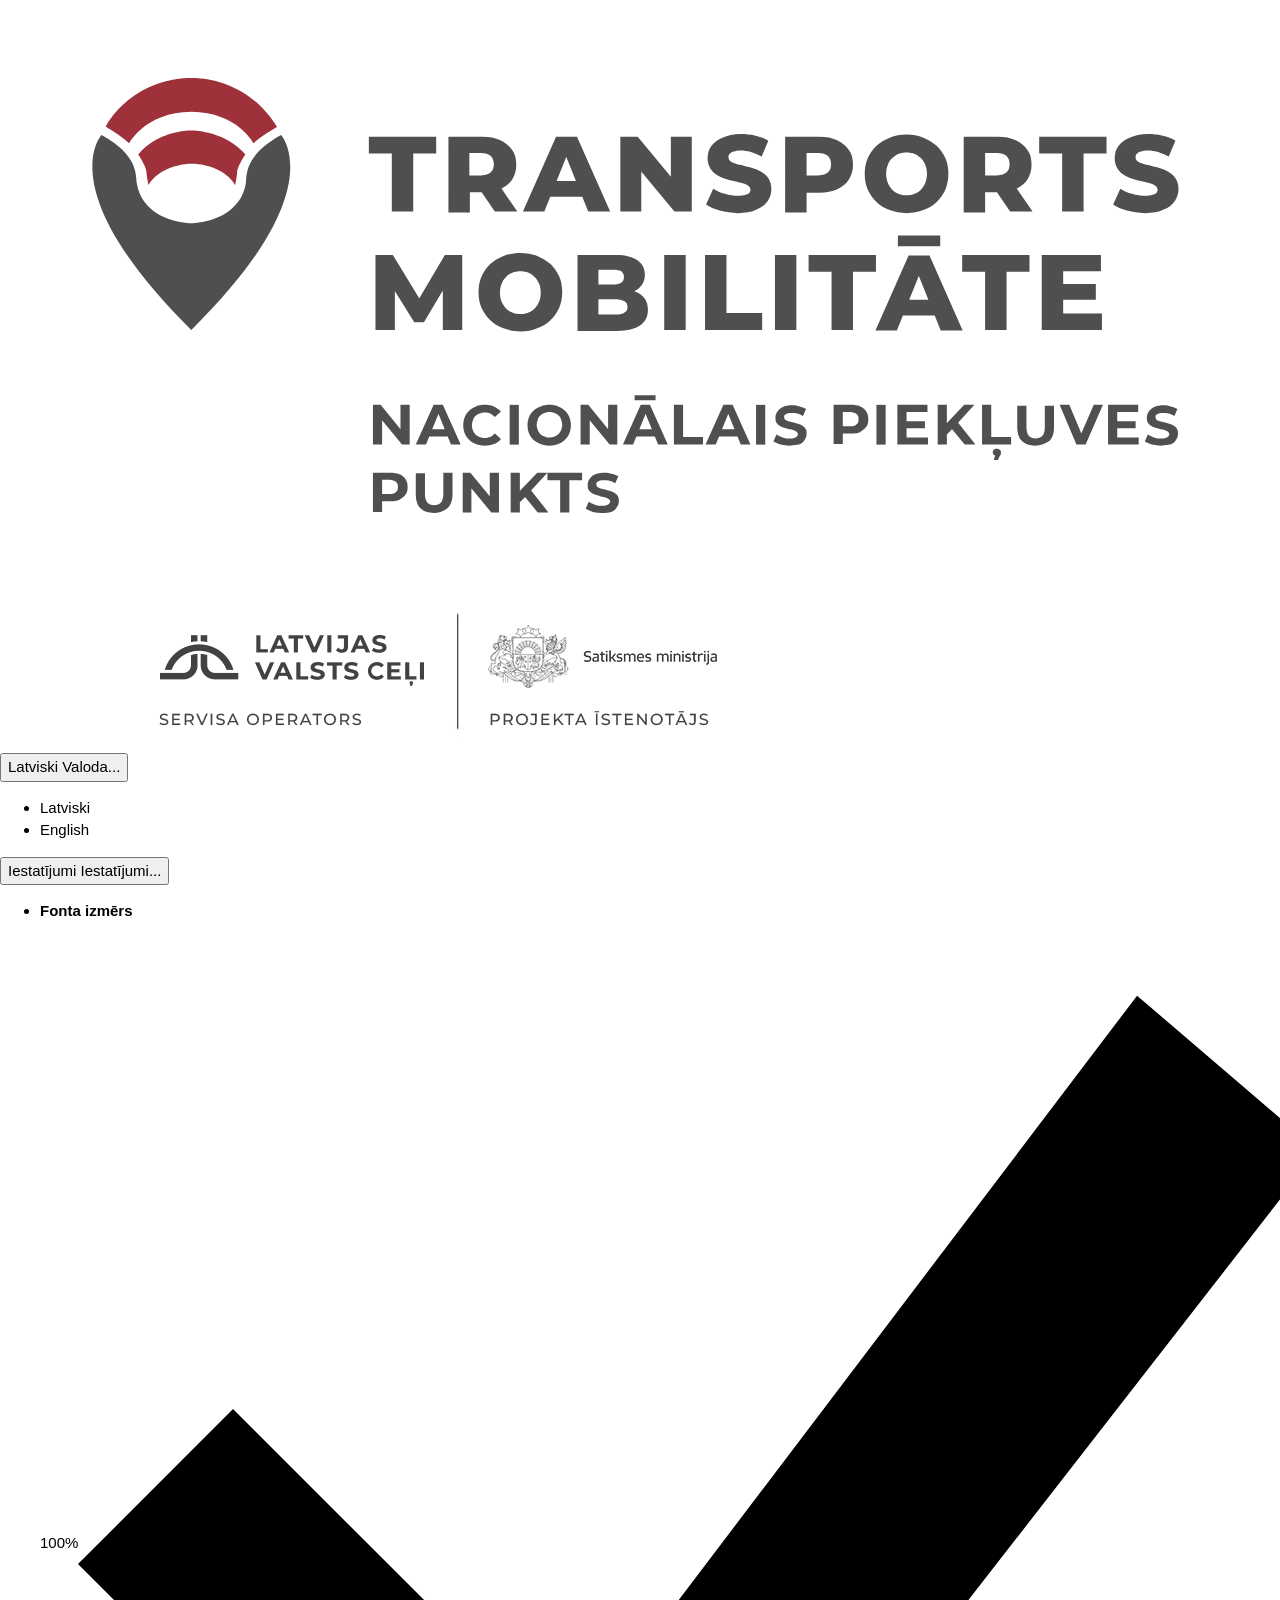
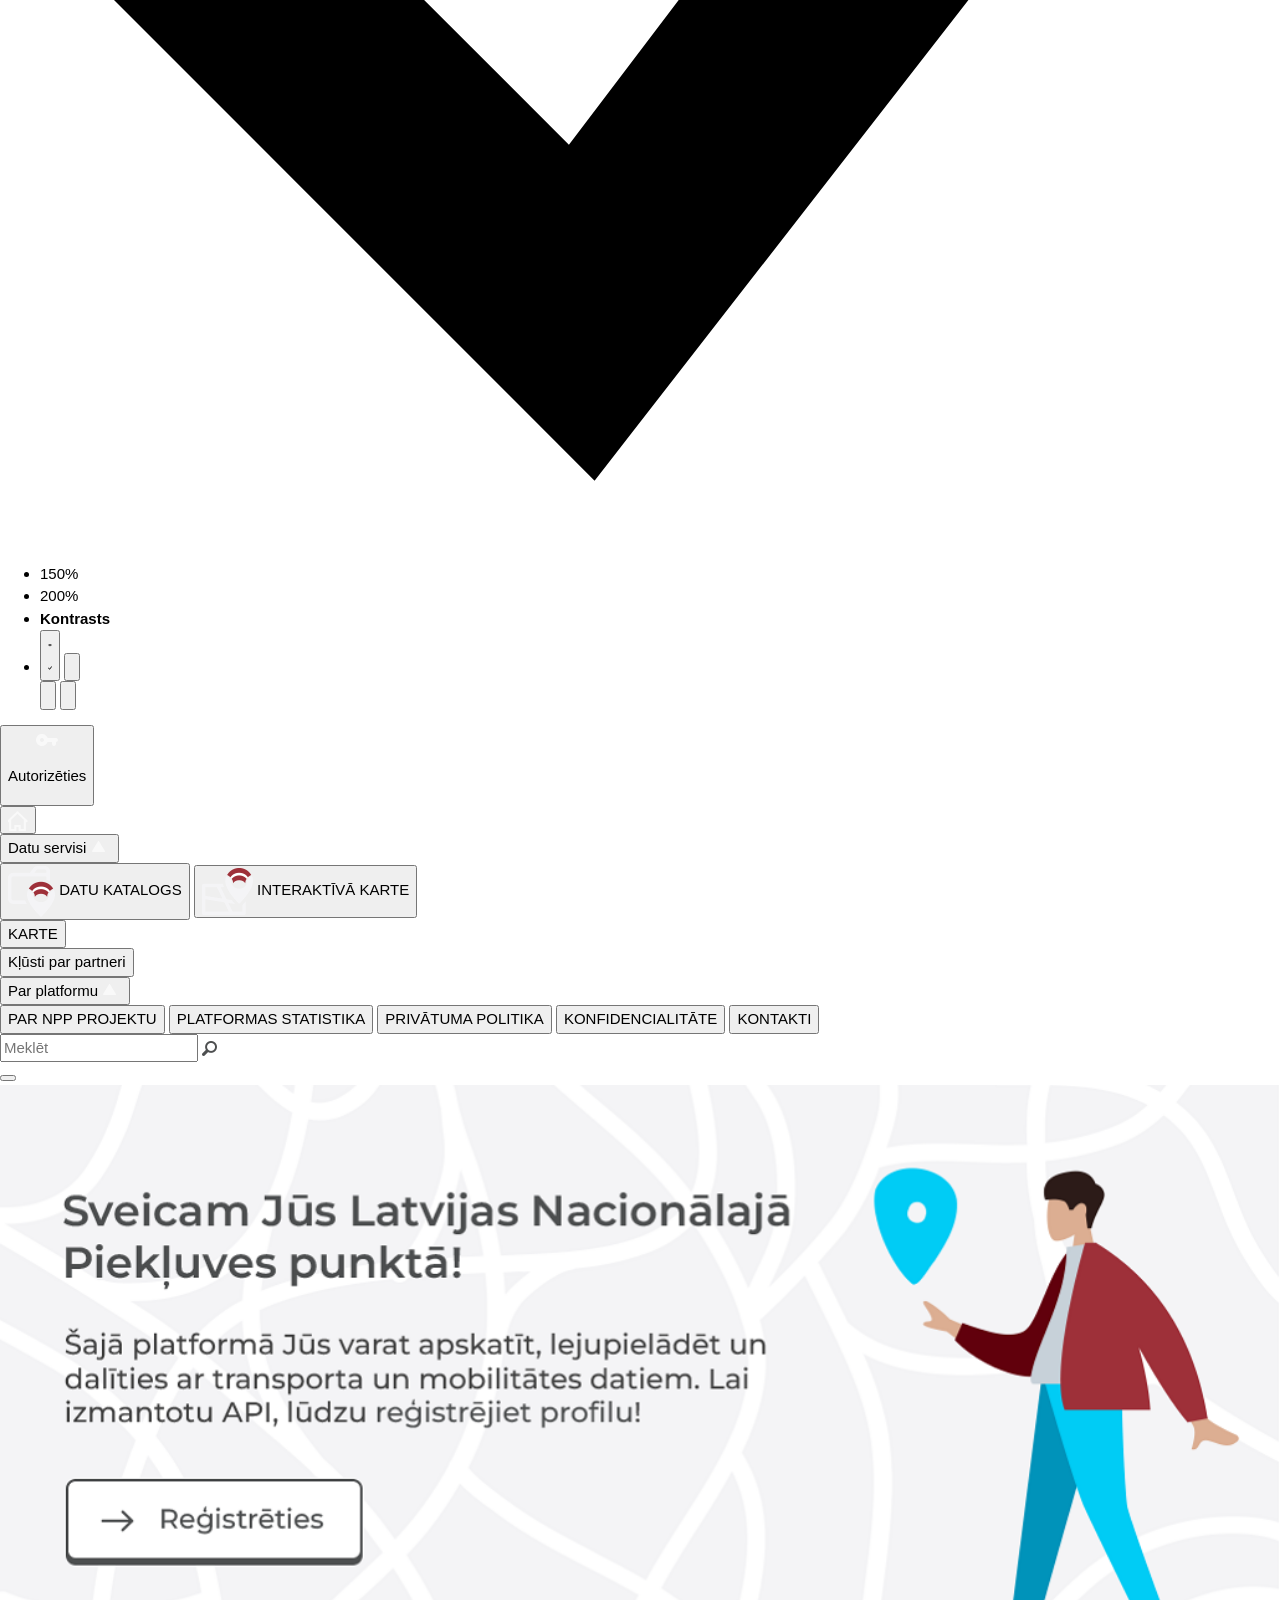
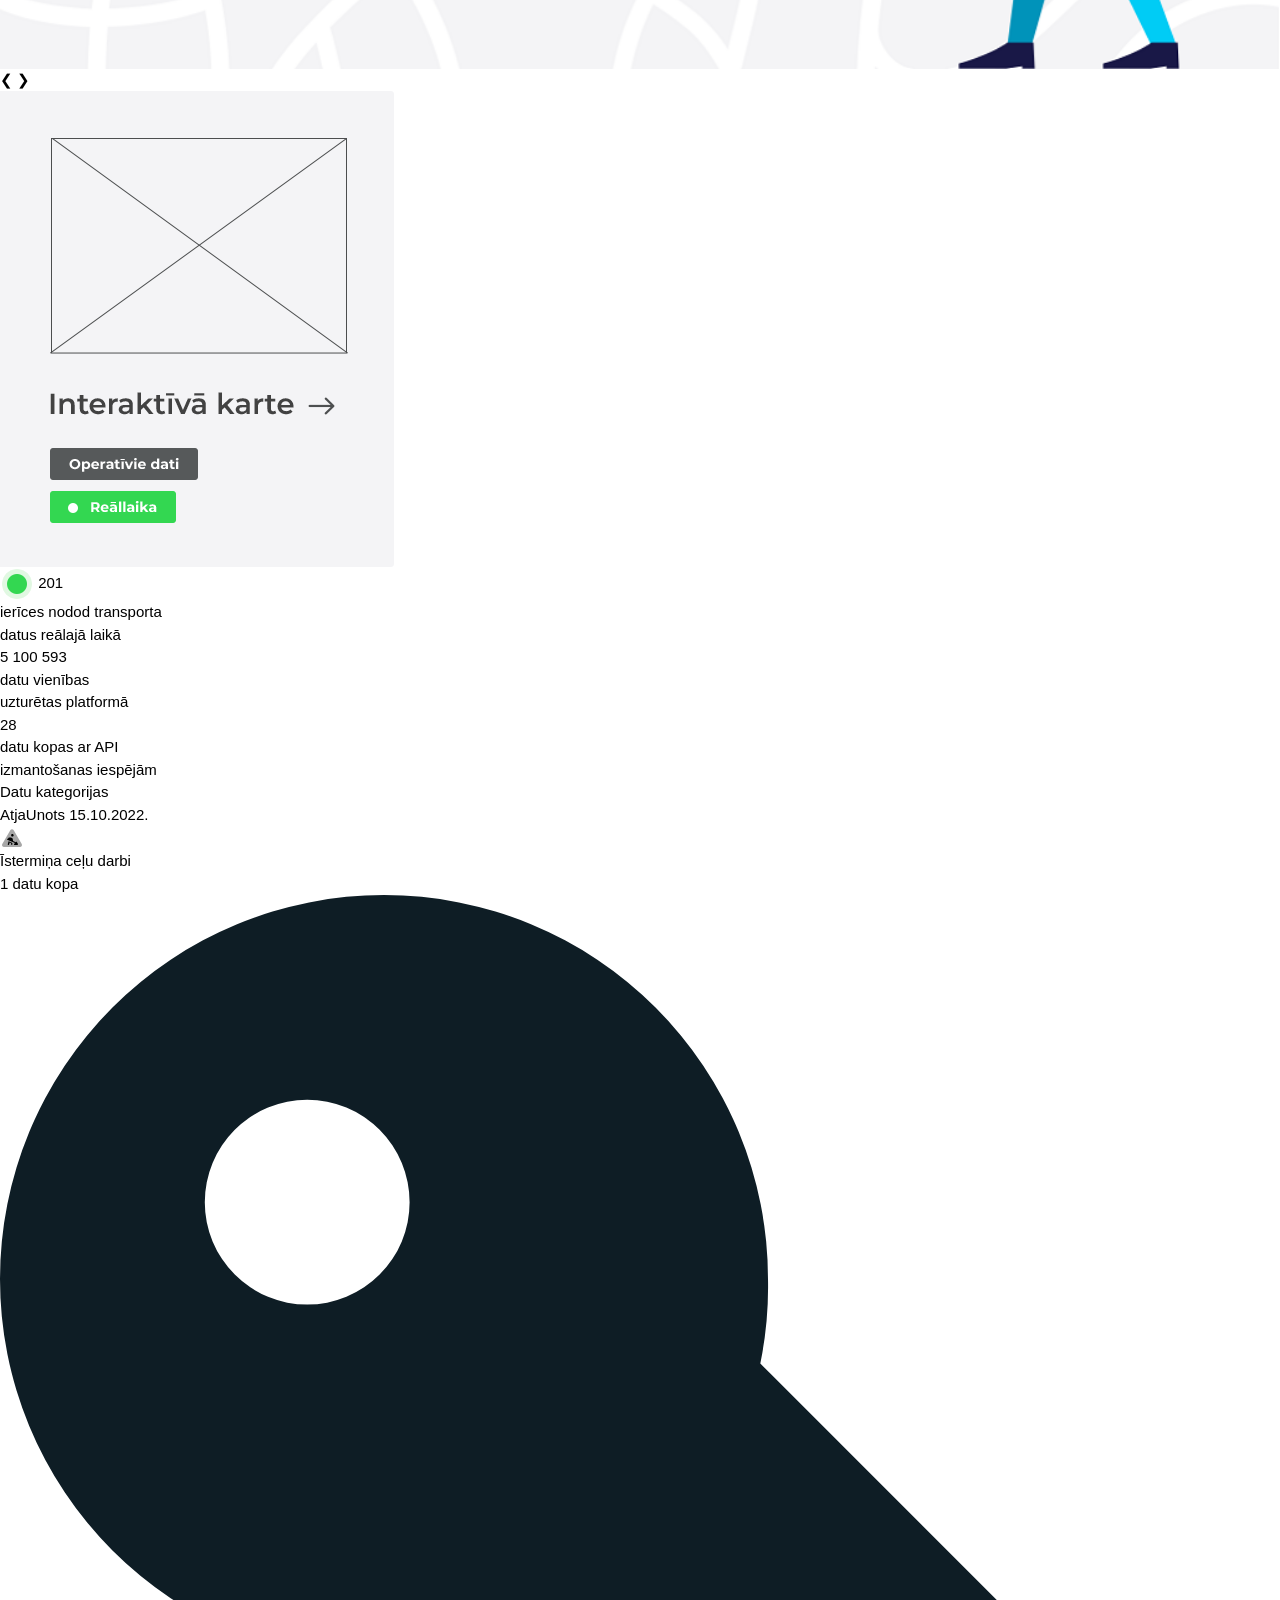
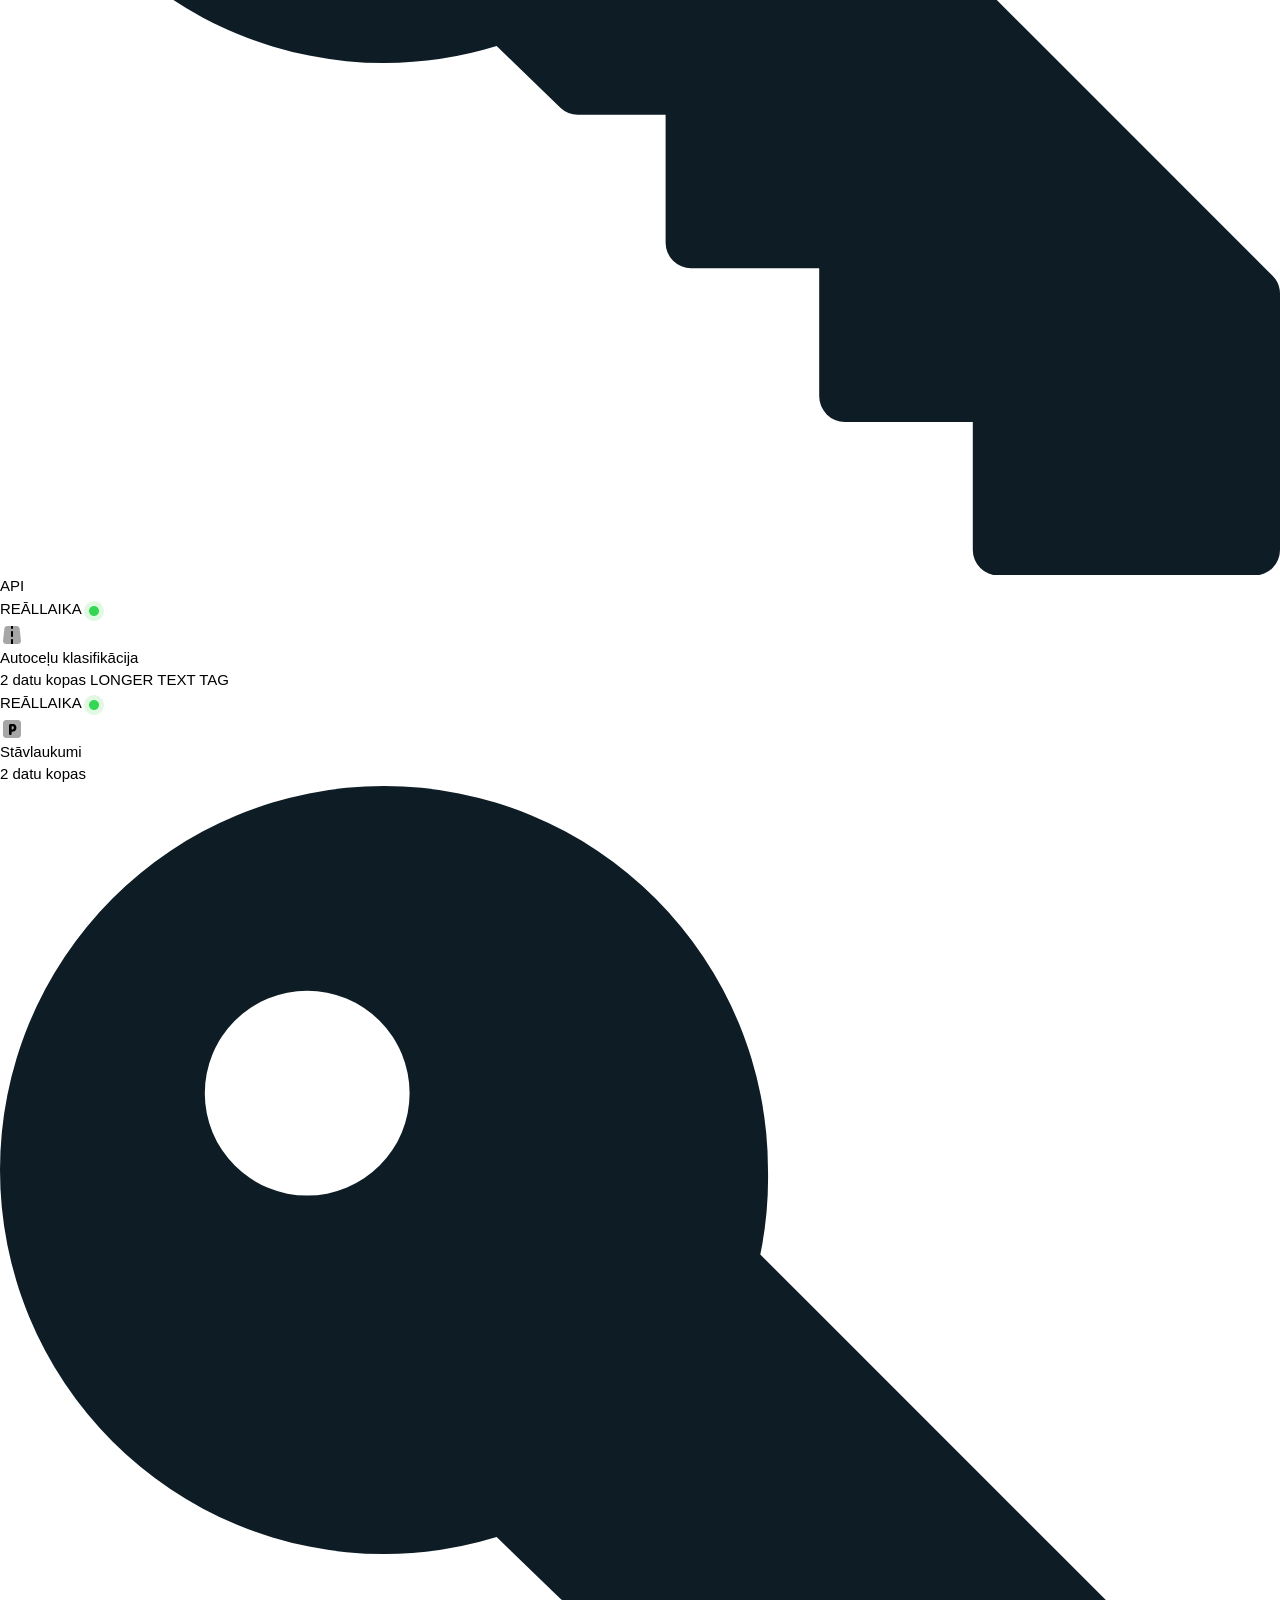
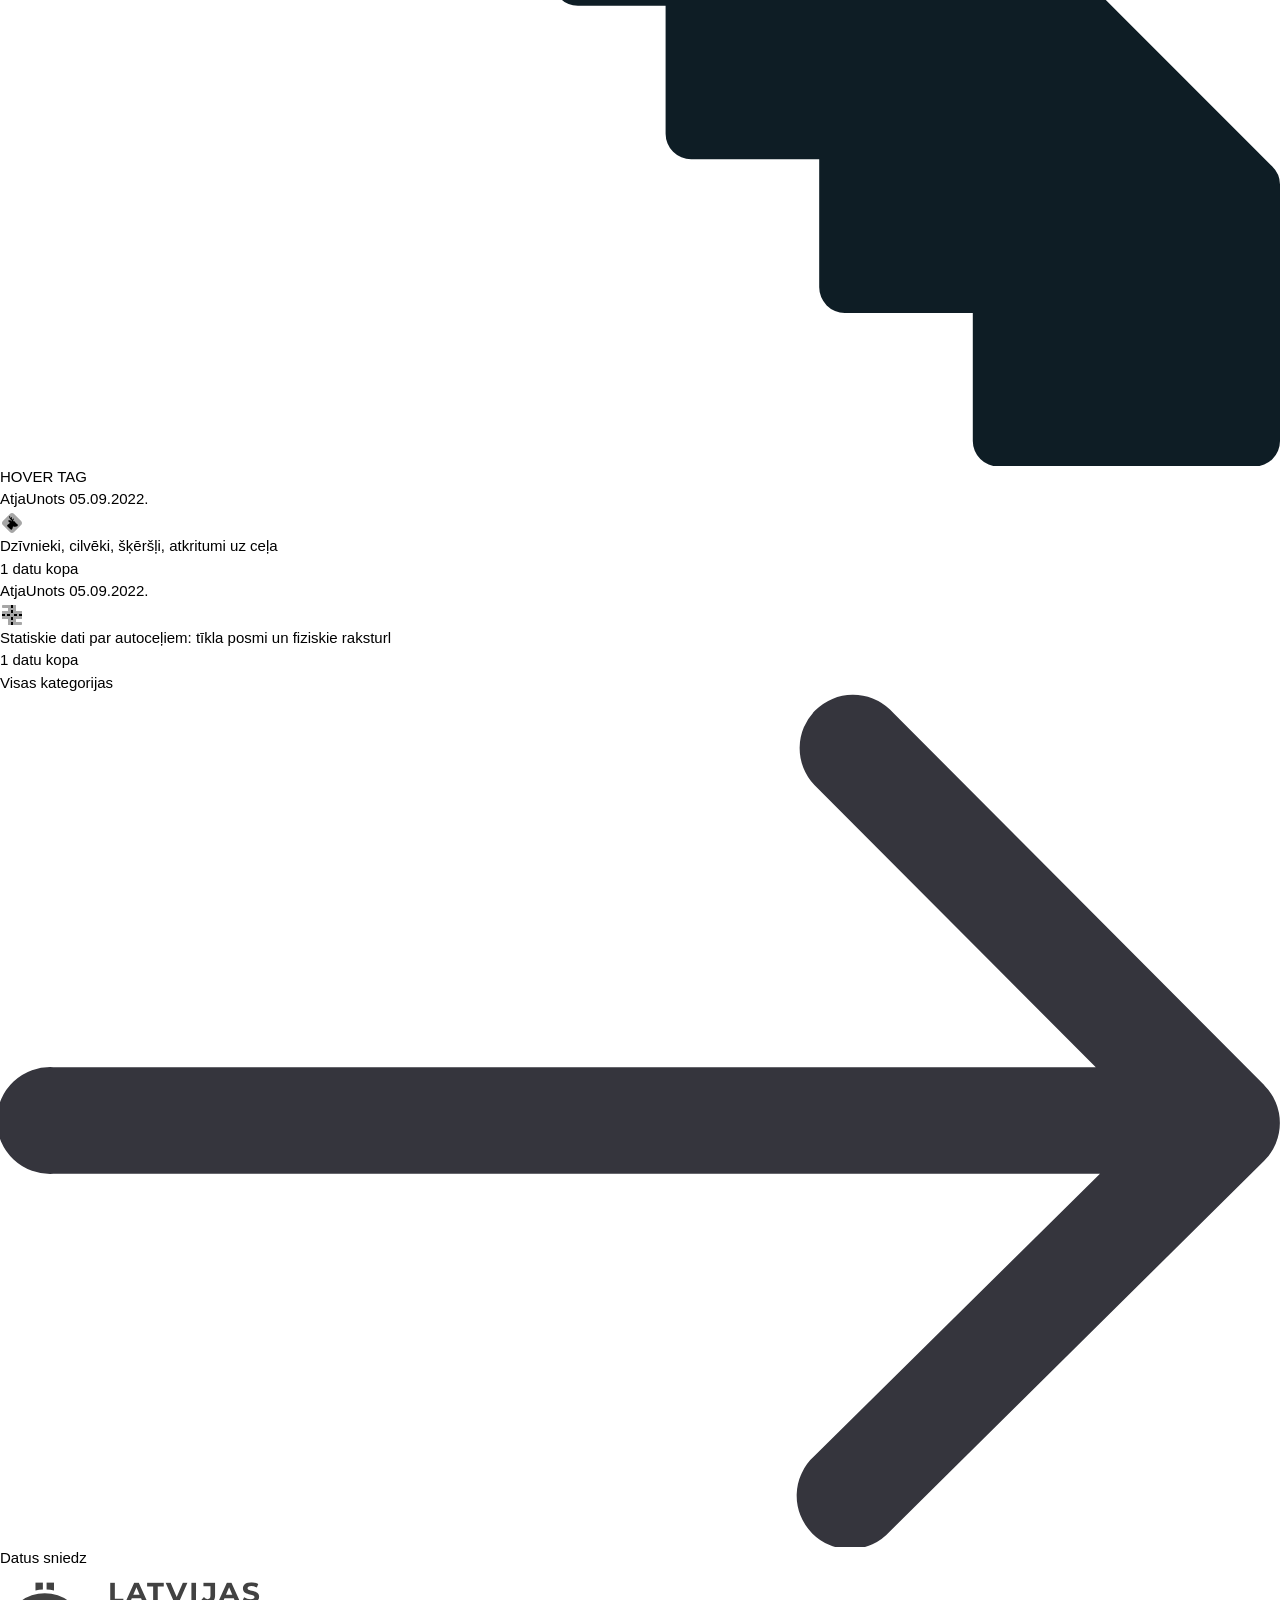
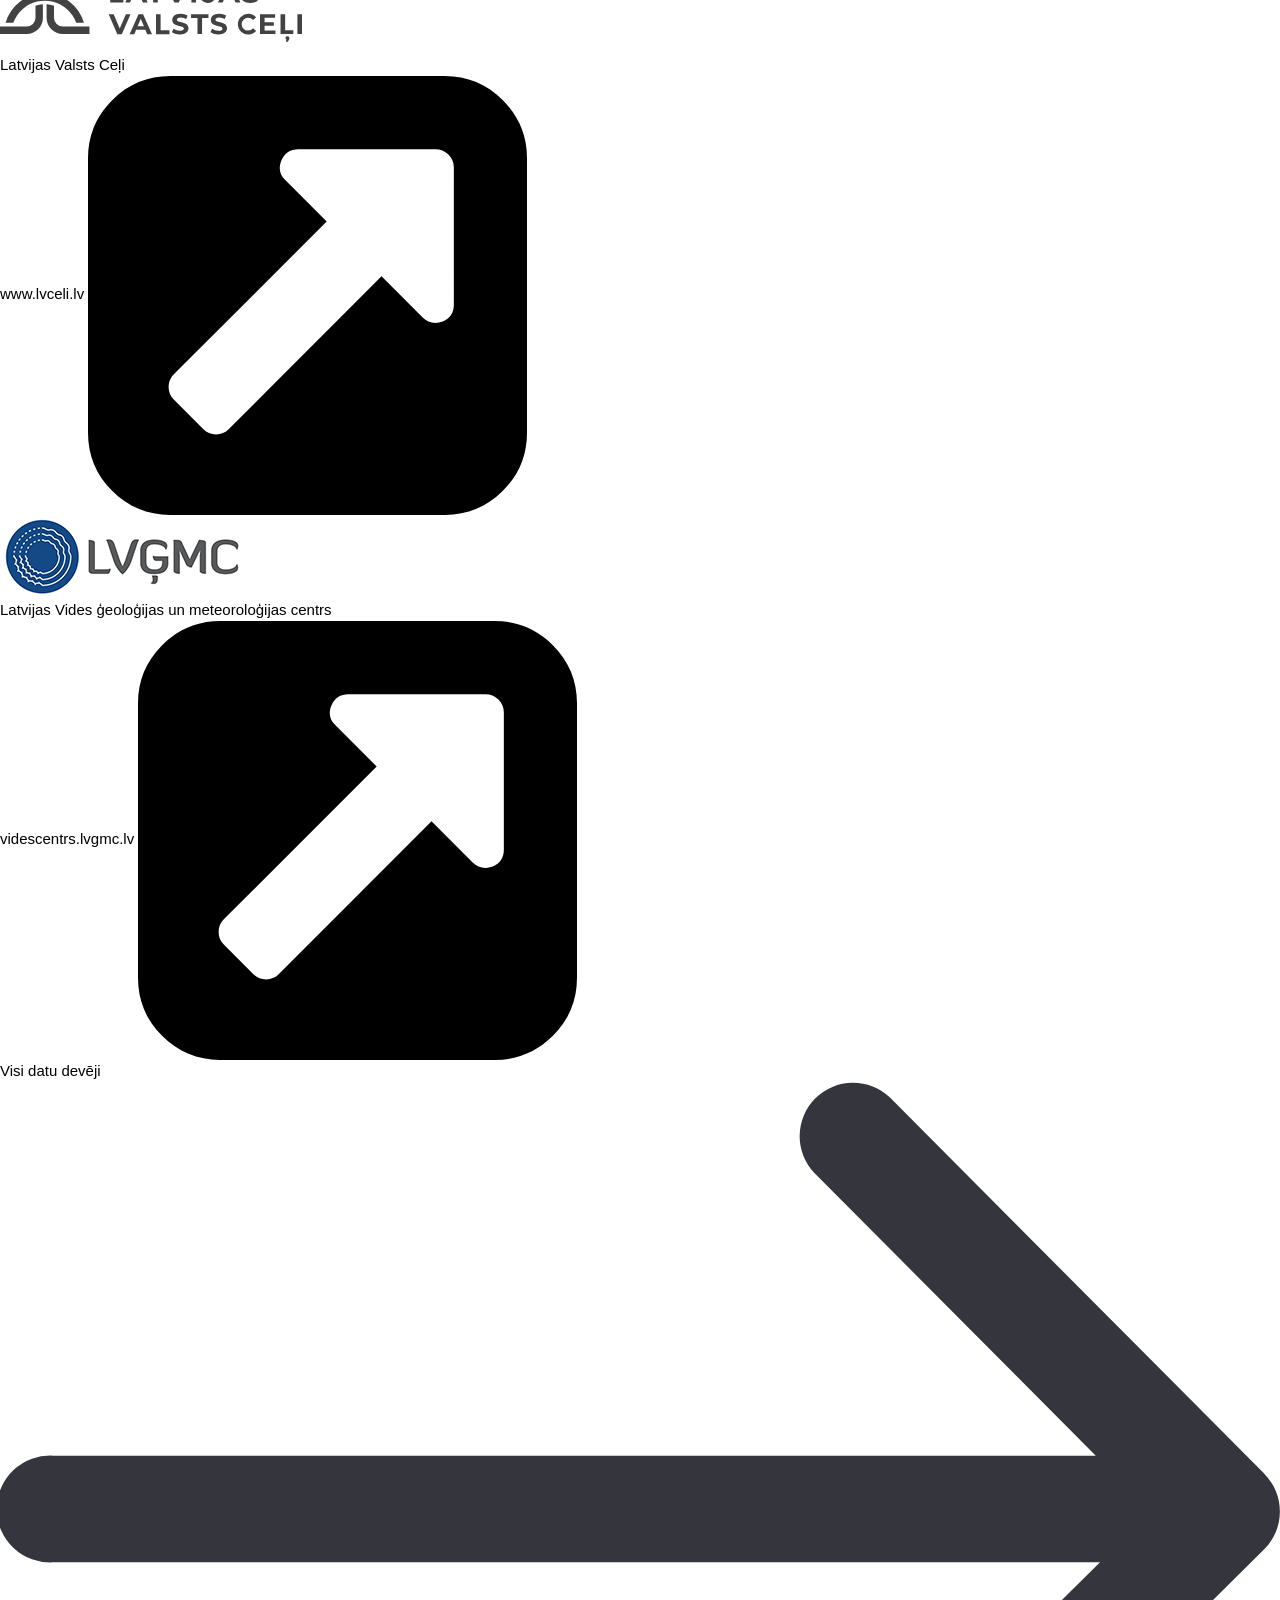
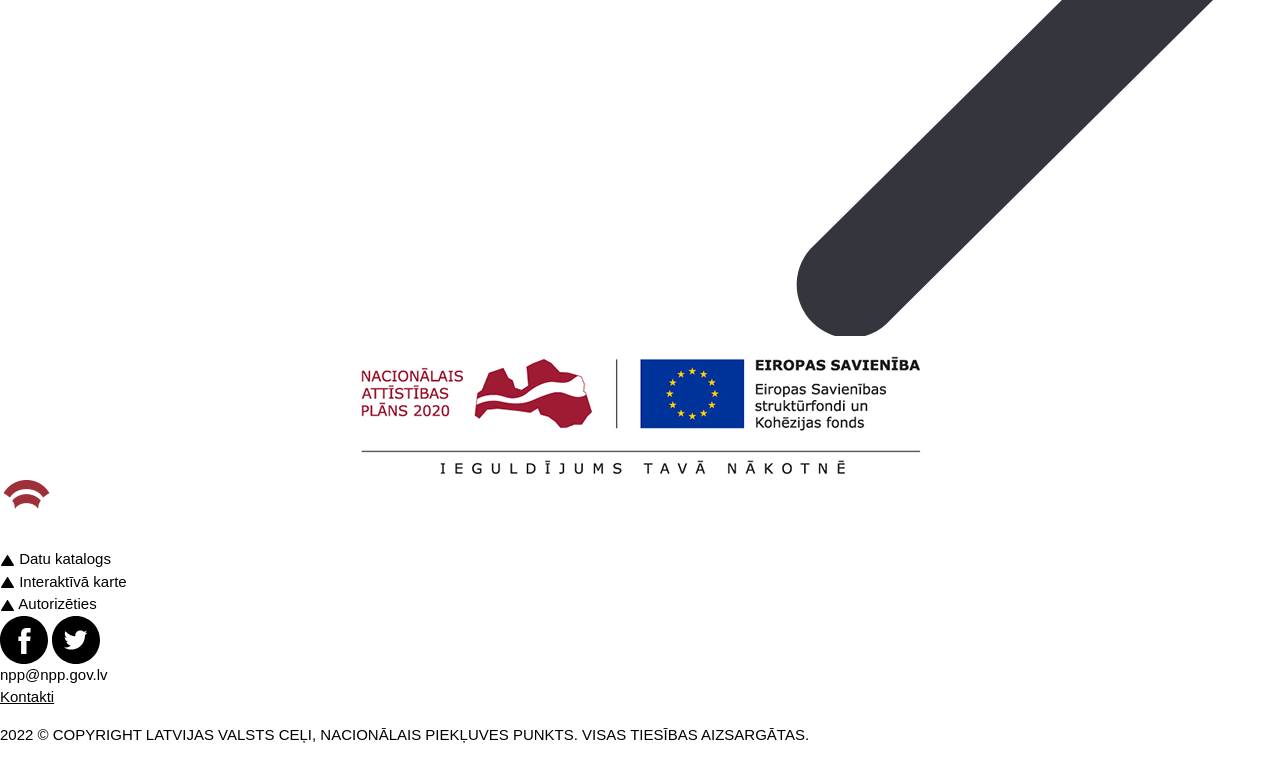
==== commit af3c5191: "card detail page without responsive" ====
--- a/index.html
+++ b/index.html
@@ -55,7 +55,20 @@
                 <li>150%</li>
                 <li>200%</li>
                 <li><b>Kontrasts</b></li>
-                <li><img class="env-icon" src="assets/img/env-setting.png" /></li>
+                <li>
+                  <div class="env-dropdown-menu-top">
+                    <button class="label1">
+                      <img class="eye-icon" src="assets/img/eye.svg" />
+                      <img class="tick-icon" src="assets/img/check1.svg" />
+                    </button>
+                    <button class="label2"><img class="eye-icon" src="assets/img/eye.svg" /></button><br>
+                  </div>
+
+                  <div class="env-dropdown-menu-down">
+                    <button class="label3"><img class="eye-icon1" src="assets/img/eye.svg" /></button>
+                    <button class="label2"><img class="eye-icon2" src="assets/img/eye.svg" /></button>
+                  </div>
+                </li>
               </ul>
             </div>
           </div>
@@ -93,7 +106,7 @@
                 <img class="header-setting-down-auth-personal-container2-menu" src="./assets/img/menu1.svg" />
                 <p class="header-setting-down-auth-personal-container2-font">Lietotāja iespējas</p>
               </button>
-              <div id="authmenu" style="display: none;" >
+              <div id="authmenu" style="display: none;">
                 <div class="header-setting-down-auth-personal-container2-menudrop">
                   <button class="header-setting-down-auth-personal-container2-button4" type="button">
                     <img class="header-setting-down-auth-personal-container2-menu" src="./assets/img/wire.svg" />
@@ -175,15 +188,17 @@
             <input type="text" class="navbar-search-input" placeholder="Meklēt" onclick="onsearchbox()">
             <img class="navbar-searchbar-icon" src="assets/img/search.png" />
           </div>
-          <div class="searchbar-box" id="searchbox" style="display: none; margin-top: 168px;" onmouseleave="onsearchbox1()">
+          <div class="searchbar-box" id="searchbox" style="display: none; margin-top: 168px;"
+            onmouseleave="onsearchbox1()">
             <input type="text" class="search-modal-input" placeholder="Ievadiet meklēšanas kritērijus...">
             <img class="navbar-searchbar-icon" src="assets/img/search.png" />
             <div class="radio-container">
               <div>
-                <input class="radio-item" type="radio" checked="checked" value="1"/> <span class="radio-text">Visā platformā</span>
+                <input class="radio-item" type="radio" checked="checked" value="1" /> <span class="radio-text">Visā
+                  platformā</span>
               </div>
               <div>
-                <input class="radio-item" type="radio" value="2"/> <span class="radio-text">Datu katalogā</span>
+                <input class="radio-item" type="radio" value="2" /> <span class="radio-text">Datu katalogā</span>
               </div>
             </div>
 
@@ -215,24 +230,7 @@
       </div>
     </div>
     <div class="slidebar-map-container">
-      <div class="slidebar-map-container-box">
-        <img id="close" src="assets/img/mapbox.png" />
-      </div>
-      <div class="slidebar-map-container-link">
-        <p class="slidebar-map-container-link-text">Interaktīvā karte</p>
-        <img class="slidebar-map-container-link-icon" src="assets/img/next.svg" />
-      </div>
-      <div class="slidebar-map-container-data">
-        <label class="slidebar-map-container-data-button">
-          <span class="slidebar-map-container-data-button-text">Operatīvie dati</span>
-        </label>
-      </div>
-      <div class="slidebar-map-container-realtime">
-        <label class="slidebar-map-container-realtime-button">
-          <img class="slidebar-map-container-realtime-button-icon" id="close" src="assets/img/dot.png" />
-          <p class="slidebar-map-container-realtime-button-text">Reāllaika</p>
-        </label>
-      </div>
+      <img src="assets/img/map.png">
     </div>
   </div>
   <div class="state">
@@ -242,7 +240,7 @@
         <a class="state-transfer-header-numberdot">201</a>
       </div>
       <div class="state-transfer-context">
-        <p class="state-transfer-context-text">ierīces nodod transporta<br />datus reālajā laikā</p>
+        <span class="state-transfer-context-text">ierīces nodod transporta<br />datus reālajā laikā</span>
       </div>
     </div>
     <div class="state-transfer">
@@ -250,7 +248,7 @@
         <a class="state-transfer-header-number">5 100 593</a>
       </div>
       <div class="state-transfer-context">
-        <p class="state-transfer-context-text">datu vienības<br />uzturētas platformā</p>
+        <span class="state-transfer-context-text">datu vienības<br />uzturētas platformā</span>
       </div>
     </div>
     <div class="state-transfer">
@@ -258,7 +256,7 @@
         <a class="state-transfer-header-number">28</a>
       </div>
       <div class="state-transfer-context">
-        <p class="state-transfer-context-text">datu kopas ar API<br />uzturētas platformā</p>
+        <span class="state-transfer-context-text">datu kopas ar API<br />izmantošanas iespējām</span>
       </div>
     </div>
   </div>
@@ -369,14 +367,20 @@
           <img class="data-provide-content-item-title-icon" src="assets/img/lvc-logo.svg">
         </div>
         <div class="data-provide-content-item-description">Latvijas Valsts Ceļi</div>
-        <a>www.lvceli.lv</a>
+        <div class="data-provide-content-item-link">
+          <a>www.lvceli.lv</a>
+          <img src="assets/img/link.svg">
+        </div>
       </div>
       <div class="data-provide-content-item">
         <div class="data-provide-content-item-title">
           <img class="data-provide-content-item-title-icon" src="assets/img/LVGlogo.png">
         </div>
         <div class="data-provide-content-item-description">Latvijas Vides ģeoloģijas un meteoroloģijas centrs</div>
-        <a>videscentrs.lvgmc.lv</a>
+        <div class="data-provide-content-item-link">
+          <a>videscentrs.lvgmc.lv</a>
+          <img src="assets/img/link.svg">
+        </div>
       </div>
       <div class="data-provide-content-item">
         <div class="data-provide-content-item-background">
